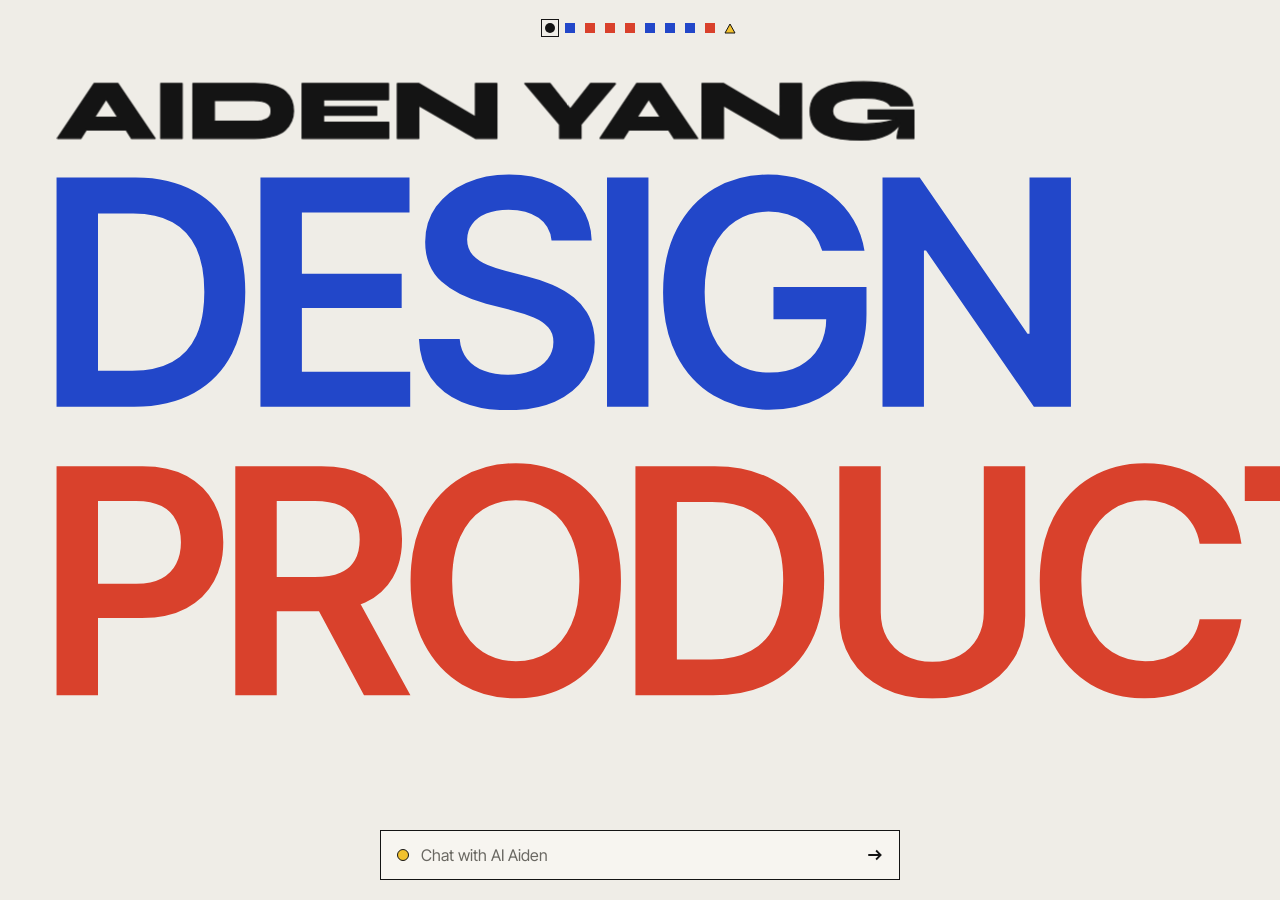
==== index.html @ abcc9cf7 "Case studies rebuilt from the real projects; homepage reordered - Homepage opens on the three words " ====
<!DOCTYPE html>
<html lang="en">
<head>
    <meta charset="UTF-8">
    <meta name="viewport" content="width=device-width, initial-scale=1.0">

    <!-- Primary SEO -->
    <title>Aiden Yang | Design Engineer in Sydney</title>
    <meta name="description" content="Xuejian Yang (杨雪健, Aiden) — Design Engineer in Sydney, Australia who designs, builds and ships AI products end-to-end. Master of Interaction Design, University of Sydney (completed July 2026). Five AI products built solo with Claude Code.">
    <meta name="keywords" content="Xuejian Yang, 杨雪健, Yang Xuejian, Xuejian Aiden Yang, Aiden Yang, 杨雪健 设计师, 杨雪健 悉尼, Xuejian Yang Sydney, Aiden Yang Sydney, Sydney design engineer, design engineer Sydney, Sydney product designer, Sydney UX designer, USYD Interaction Design, University of Sydney designer, AI product designer Sydney, vibecoding designer, Claude Code, Australia design engineer">
    <meta name="author" content="Xuejian Yang · 杨雪健 (Aiden)">
    <meta name="robots" content="index, follow, max-snippet:-1, max-image-preview:large">
    <link rel="canonical" href="https://aidenyang.me/">
    <link rel="alternate" hreflang="en" href="https://aidenyang.me/">
    <link rel="alternate" hreflang="zh-CN" href="https://aidenyang.me/">
    <link rel="alternate" hreflang="x-default" href="https://aidenyang.me/">
    <link rel="author" href="https://aidenyang.me/humans.txt">

    <!-- Open Graph (LinkedIn, Facebook, WeChat share preview) -->
    <meta property="og:type" content="profile">
    <meta property="og:url" content="https://aidenyang.me/">
    <meta property="og:title" content="Xuejian Yang 杨雪健 (Aiden) | Design Engineer in Sydney">
    <meta property="og:description" content="Xuejian Yang (杨雪健, Aiden) — Design Engineer in Sydney who builds and ships AI products. Master of Interaction Design, USYD. Building products with clarity and purpose.">
    <meta property="og:image" content="https://aidenyang.me/Assets/selfie.png">
    <meta property="og:image:alt" content="Portrait of Xuejian (Aiden) Yang 杨雪健, Sydney-based designer">
    <meta property="og:locale" content="en_AU">
    <meta property="og:locale:alternate" content="zh_CN">
    <meta property="og:site_name" content="Xuejian Yang · Aiden Yang Portfolio">
    <meta property="profile:first_name" content="Xuejian">
    <meta property="profile:last_name" content="Yang">
    <meta property="profile:username" content="aidenyang">

    <!-- Twitter Card -->
    <meta name="twitter:card" content="summary_large_image">
    <meta name="twitter:title" content="Xuejian Yang 杨雪健 (Aiden) | Sydney Design Engineer">
    <meta name="twitter:description" content="Xuejian Yang (杨雪健, Aiden) — Design Engineer in Sydney who builds and ships AI products. Master of Interaction Design at USYD.">
    <meta name="twitter:image" content="https://aidenyang.me/Assets/selfie.png">
    <meta name="twitter:image:alt" content="Portrait of Xuejian (Aiden) Yang 杨雪健">

    <!-- Structured Data: ProfilePage + Person (bilingual identity binding) -->
    <script type="application/ld+json">
    {
      "@context": "https://schema.org",
      "@type": "ProfilePage",
      "@id": "https://aidenyang.me/#profilepage",
      "url": "https://aidenyang.me/",
      "name": "Xuejian Yang 杨雪健 (Aiden) — Portfolio",
      "inLanguage": ["en", "zh-Hans"],
      "mainEntity": {
        "@context": "https://schema.org",
        "@type": "Person",
        "@id": "https://aidenyang.me/#person",
        "name": "Xuejian Yang",
        "givenName": "Xuejian",
        "familyName": "Yang",
        "additionalName": "Aiden",
        "alternateName": [
          "Xuejian Yang",
          "Yang Xuejian",
          "Aiden Yang",
          "Xuejian Aiden Yang",
          "杨雪健",
          "杨 雪健"
        ],
        "url": "https://aidenyang.me/",
        "mainEntityOfPage": "https://aidenyang.me/",
        "image": "https://aidenyang.me/Assets/selfie.png",
        "jobTitle": "Design Engineer",
        "description": "Xuejian Yang (杨雪健, Aiden) is a Design Engineer based in Sydney, Australia. He bridges product design and engineering — designing, building and shipping AI products end-to-end with a designer's taste and an engineer's discipline.",
        "nationality": {
          "@type": "Country",
          "name": "China"
        },
        "homeLocation": {
          "@type": "Place",
          "name": "Sydney, Australia"
        },
        "address": {
          "@type": "PostalAddress",
          "addressLocality": "Sydney",
          "addressRegion": "NSW",
          "addressCountry": "AU"
        },
        "alumniOf": [
          {
            "@type": "CollegeOrUniversity",
            "name": "University of Sydney",
            "sameAs": "https://www.sydney.edu.au/"
          },
          {
            "@type": "CollegeOrUniversity",
            "name": "Sichuan University Jincheng College"
          }
        ],
        "email": "mailto:AidenYang5995@gmail.com",
        "sameAs": [
          "https://www.linkedin.com/in/aiden-yang-ty",
          "https://github.com/Li1aid"
        ],
        "knowsLanguage": ["en", "zh-Hans"],
        "knowsAbout": [
          "UX Design",
          "UI Design",
          "AIGC",
          "Vibecoding",
          "Product Design",
          "Interaction Design",
          "Inclusive Design",
          "Claude Code",
          "Cloudflare Workers",
          "Flask",
          "SwiftUI"
        ]
      }
    }
    </script>
    <script type="application/ld+json">
    {
      "@context": "https://schema.org",
      "@type": "WebSite",
      "@id": "https://aidenyang.me/#website",
      "url": "https://aidenyang.me/",
      "name": "Xuejian Yang 杨雪健 (Aiden) Portfolio",
      "alternateName": ["Aiden Yang Portfolio", "Xuejian Yang Portfolio", "杨雪健 作品集"],
      "inLanguage": ["en", "zh-Hans"],
      "author": { "@id": "https://aidenyang.me/#person" },
      "publisher": { "@id": "https://aidenyang.me/#person" }
    }
    </script>
    <link rel="preconnect" href="https://fonts.googleapis.com">
    <link rel="preconnect" href="https://fonts.gstatic.com" crossorigin>
    <link rel="stylesheet" href="https://fonts.googleapis.com/css2?family=Inter+Tight:wght@400;500;600&display=swap">
    <link rel="stylesheet" href="chat.css">


<style>
html,body{margin:0;height:100%;overflow:hidden;background:#EFEDE7}
#tl-scroller{transition:bottom .45s cubic-bezier(.2,.8,.2,1)}
html.chat-open #tl-scroller{bottom:348px !important}
.cs-chat-wrap{position:absolute;left:0;right:0;bottom:0;z-index:6;padding:0 20px 20px;display:flex;justify-content:center;pointer-events:none}

body{margin:0;background:#EFEDE7}
a{color:#141414}a:hover{color:#141414}
@keyframes fade{from{opacity:0}to{opacity:1}}
@keyframes lift{from{transform:translateY(104%)}to{transform:translateY(0)}}
@keyframes grow{from{transform:scaleX(0)}to{transform:scaleX(1)}}
@keyframes write{from{clip-path:inset(-30% 100% -30% -5%)}to{clip-path:inset(-30% -5% -30% -5%)}}
@keyframes draw{to{stroke-dashoffset:0}}
.fade{animation:fade 1s ease .7s both}
.write{animation:write 1.1s cubic-bezier(.6,0,.3,1) .5s both}
.draw{animation:draw .7s cubic-bezier(.6,0,.2,1) 1.5s forwards}
@keyframes nm{0%{stroke-dashoffset:var(--l);fill-opacity:0}62%{stroke-dashoffset:0;fill-opacity:0}100%{stroke-dashoffset:0;fill-opacity:1}}
.nm{stroke-dasharray:var(--l);stroke-dashoffset:var(--l);fill-opacity:0;animation:nm 1.15s cubic-bezier(.5,0,.2,1) forwards}
@keyframes drift{from{transform:translateX(0)}to{transform:translateX(-60px)}}
.drift{animation:drift 14s ease-in-out infinite alternate}
.lift{display:block;animation:lift 1.1s cubic-bezier(.2,.8,.2,1) both}
.rule{transform-origin:left center;animation:grow 1.2s cubic-bezier(.6,0,.2,1) both}
.strip{scrollbar-width:none}
.strip::-webkit-scrollbar{display:none}
.lnk:hover{opacity:.6}
#ask::placeholder{color:#6A6862}
@media (prefers-reduced-motion:reduce){.fade,.lift,.rule,.write,.drift{animation:none}.draw{animation:none;stroke-dashoffset:0}.nm{animation:none;stroke-dashoffset:0;fill-opacity:1}}
</style>
</head>
<body>
<div id="tl-root" style="--c1: #2247C9; --c2: #D9412C; --c3: #F2C12E; position: relative; height: 100vh; min-height: 560px; overflow: hidden; background: #EFEDE7; color: #141414; font-family: 'Inter Tight', 'Helvetica Neue', Helvetica, Arial, sans-serif">

<a id="tl-name" href="#tl-root" aria-label="Aiden Yang, back to start" style="position: absolute; left: 0; top: 0; z-index: 7; display: block; width: 720px; height: 72px; transform-origin: left top; transform: translate(51px, 58px) scale(0.78); text-decoration: none">
<svg aria-hidden="true" width="720" height="72" viewBox="0 0 720 72" fill="#141414" stroke="#141414" stroke-width="1" stroke-linejoin="round" style="display: block; overflow: visible"><path class="nm" style="--l: 278; animation-delay: 0.30s" d="M0.7 59.4 31.6 13.3H51.6L82.8 59.4H63L58.5 52.4H25L20.5 59.4ZM51.5 41.6 41.7 26.5 32 41.6Z"></path><path class="nm" style="--l: 130; animation-delay: 0.40s" d="M87.5 13.3H105.5V59.4H87.5Z"></path><path class="nm" style="--l: 364; animation-delay: 0.50s" d="M166.3 13.3Q176 13.3 182.4 15.2Q188.7 17.1 192.3 20.3Q195.9 23.5 197.4 27.7Q198.9 31.8 198.9 36.4Q198.9 40.9 197.2 45Q195.5 49.2 191.8 52.4Q188 55.7 181.8 57.5Q175.5 59.4 166.3 59.4H114.5V13.3ZM132.5 45H165.6Q169.6 45 172.4 44.5Q175.2 43.9 176.9 42.8Q178.6 41.8 179.4 40.1Q180.1 38.5 180.1 36.4Q180.1 34.2 179.4 32.6Q178.6 31 176.9 29.9Q175.2 28.8 172.4 28.3Q169.6 27.7 165.6 27.7H132.5Z"></path><path class="nm" style="--l: 438; animation-delay: 0.60s" d="M224.1 40V45.7H278.8V59.4H206.1V13.3H278.6V27H224.1V32.8H268.7V40Z"></path><path class="nm" style="--l: 332; animation-delay: 0.70s" d="M351.5 41.3V13.3H369.5V59.4H351.5L304 31.9V59.4H286V13.3H304Z"></path><path class="nm" style="--l: 231; animation-delay: 0.80s" d="M469.2 13.3 440.1 47.7V59.4H422.1V47.7L392.9 13.3H414.1L431.1 34.8L448 13.3Z"></path><path class="nm" style="--l: 278; animation-delay: 0.90s" d="M455.9 59.4 486.8 13.3H506.8L538 59.4H518.2L513.6 52.4H480.2L475.7 59.4ZM506.7 41.6 496.9 26.5 487.1 41.6Z"></path><path class="nm" style="--l: 332; animation-delay: 1.00s" d="M607.1 41.3V13.3H625.1V59.4H607.1L559.6 31.9V59.4H541.6V13.3H559.6Z"></path><path class="nm" style="--l: 455; animation-delay: 1.10s" d="M675 60.8Q665.6 60.8 657.8 59.7Q650 58.6 644.3 55.9Q638.6 53.2 635.4 48.5Q632.3 43.8 632.3 36.7Q632.3 29.6 635.5 24.8Q638.6 20 644.6 17.2Q650.5 14.3 658.8 13.1Q667 11.9 677.2 11.9Q690.5 11.9 699.5 14.3Q708.6 16.8 713.3 21.3Q718.1 25.8 718.4 32H699.7Q698.8 30.4 696.5 28.9Q694.2 27.4 689.6 26.5Q685 25.6 677.2 25.6Q667.9 25.6 662.2 26.7Q656.4 27.8 653.8 30.2Q651.1 32.7 651.1 36.7Q651.1 40.2 653.8 42.6Q656.6 44.9 662.6 46Q668.7 47.2 678.6 47.2Q685.6 47.2 690.7 46.5Q695.9 45.9 700.1 44.6Q702.3 44 704.4 43.1H681V35.6H719.4V59.4H705.3Q705.3 57.2 705.9 54.5Q706.5 51.8 707.4 48.7Q707.6 48 707.8 47.3Q703.7 53 697 56.4Q688.2 60.8 675 60.8Z"></path></svg>
</a>

<header class="fade" style="position: absolute; left: 0; right: 0; top: 0; height: 56px; z-index: 6; box-sizing: border-box; padding: 0 20px; display: flex; justify-content: center; align-items: center">
<nav id="tl-mini" aria-label="Timeline" style="position: relative; display: flex; align-items: center; height: 44px">
<button type="button" data-i="0" aria-label="Start" style="width: 20px; height: 44px; padding: 0; border: 0; background: transparent; cursor: pointer; display: flex; align-items: center; justify-content: center"><span style="display: block; width: 10px; height: 10px; border-radius: 50%; background: #141414; pointer-events: none"></span></button>
<button type="button" data-i="1" aria-label="CoLab" style="width: 20px; height: 44px; padding: 0; border: 0; background: transparent; cursor: pointer; display: flex; align-items: center; justify-content: center"><span style="display: block; width: 10px; height: 10px; background: var(--c1); pointer-events: none"></span></button>
<button type="button" data-i="2" aria-label="Gyn Research Dashboard" style="width: 20px; height: 44px; padding: 0; border: 0; background: transparent; cursor: pointer; display: flex; align-items: center; justify-content: center"><span style="display: block; width: 10px; height: 10px; background: var(--c2); pointer-events: none"></span></button>
<button type="button" data-i="3" aria-label="Chunks" style="width: 20px; height: 44px; padding: 0; border: 0; background: transparent; cursor: pointer; display: flex; align-items: center; justify-content: center"><span style="display: block; width: 10px; height: 10px; background: var(--c2); pointer-events: none"></span></button>
<button type="button" data-i="4" aria-label="This Portfolio" style="width: 20px; height: 44px; padding: 0; border: 0; background: transparent; cursor: pointer; display: flex; align-items: center; justify-content: center"><span style="display: block; width: 10px; height: 10px; background: var(--c2); pointer-events: none"></span></button>
<button type="button" data-i="5" aria-label="ANNO" style="width: 20px; height: 44px; padding: 0; border: 0; background: transparent; cursor: pointer; display: flex; align-items: center; justify-content: center"><span style="display: block; width: 10px; height: 10px; background: var(--c1); pointer-events: none"></span></button>
<button type="button" data-i="6" aria-label="VividXperience" style="width: 20px; height: 44px; padding: 0; border: 0; background: transparent; cursor: pointer; display: flex; align-items: center; justify-content: center"><span style="display: block; width: 10px; height: 10px; background: var(--c1); pointer-events: none"></span></button>
<button type="button" data-i="7" aria-label="Whisperfield" style="width: 20px; height: 44px; padding: 0; border: 0; background: transparent; cursor: pointer; display: flex; align-items: center; justify-content: center"><span style="display: block; width: 10px; height: 10px; background: var(--c1); pointer-events: none"></span></button>
<button type="button" data-i="8" aria-label="Investment Assistant" style="width: 20px; height: 44px; padding: 0; border: 0; background: transparent; cursor: pointer; display: flex; align-items: center; justify-content: center"><span style="display: block; width: 10px; height: 10px; background: var(--c2); pointer-events: none"></span></button>
<button type="button" data-i="9" aria-label="Contact" style="width: 20px; height: 44px; padding: 0; border: 0; background: transparent; cursor: pointer; display: flex; align-items: center; justify-content: center"><svg aria-hidden="true" width="12" height="11" viewBox="0 0 12 11" style="display: block; pointer-events: none"><path d="M6 1L11 10H1Z" fill="var(--c3)" stroke="#141414" stroke-width="1" stroke-linejoin="miter"></path></svg></button>
<span id="tl-track" aria-hidden="true" style="position: absolute; left: 1px; top: 13px; width: 18px; height: 18px; box-sizing: border-box; border: 1.5px solid #141414; pointer-events: none; transform: translateX(0px)"></span>
</nav>
</header>

<main id="tl-scroller" class="strip" aria-label="Works by Aiden Yang, 2024 to now. Scroll sideways." style="position: absolute; left: 0; right: 0; top: 56px; bottom: 88px; overflow-x: auto; overflow-y: hidden; transition: bottom .45s cubic-bezier(.2,.8,.2,1)">
<div style="display: flex; width: max-content; height: 100%">

<div id="tl-stage" style="--z: 1.09; --iz: 0.917; --po: 0; --in: 0; --sh: 0px; --cy: calc(50vh - 72px); position: sticky; left: 0; flex: 0 0 auto; width: 100vw; height: 100%; overflow: hidden">

<div id="tl-world" style="position: absolute; left: 0; top: 0; width: 0; height: 0; transform-origin: 0 0; transform: translate(50vw, calc(50vh - 72px)) scale(1.09) translate(-644px, -242px)">
<span aria-hidden="true" style="translate: var(--sh, 0px) 0; position: absolute; left: 1260px; top: -48px; width: 2565px; height: 8px; background: repeating-linear-gradient(90deg, #141414 0px, #141414 1px, transparent 1px, transparent 26.1px)"></span>
<span data-pin="1" data-lane="1" data-side="pre" data-a="0" data-b="1260" aria-hidden="true" style="position: absolute; left: 0; top: 0; height: 220px; overflow: hidden; pointer-events: none; transform: translateX(20px)"><span class="lift" style="animation-delay: .1s; margin-top: 2px; height: 220px; line-height: 220px; padding-right: 0.05em; font-size: 288px; font-weight: 600; letter-spacing: -0.04em; color: var(--c1); white-space: nowrap">DESIGN</span></span>
<span data-pin="1" data-lane="2" data-side="pre" data-a="0" data-b="2552" aria-hidden="true" style="position: absolute; left: 0; top: 264px; height: 220px; overflow: hidden; pointer-events: none; transform: translateX(20px)"><span class="lift" style="animation-delay: .25s; margin-top: 2px; height: 220px; line-height: 220px; padding-right: 0.05em; font-size: 288px; font-weight: 600; letter-spacing: -0.04em; color: var(--c2); white-space: nowrap">PRODUCTS</span></span>

<span aria-hidden="true" style="position: absolute; left: 2620px; top: 0; width: 1304px; height: 220px; overflow: hidden; pointer-events: none; -webkit-mask-image: linear-gradient(90deg, transparent 0px, #000 80px, #000 1150px, transparent 1290px); mask-image: linear-gradient(90deg, transparent 0px, #000 80px, #000 1150px, transparent 1290px)">
<span id="tl-far" style="position: absolute; left: -1320px; top: 0; width: 3944px; height: 220px; display: block; transform: translateX(0px)"><svg class="drift" viewBox="0 0 3944 220" shape-rendering="crispEdges" style="display: block; width: 3944px; height: 220px"><path d="M80 60h20v10h-20zM60 70h60v10h-60zM510 60h40v10h-40zM490 70h80v10h-80zM480 80h100v10h-100zM790 60h40v10h-40zM770 70h80v10h-80zM760 80h100v10h-100zM1200 40h20v10h-20zM1180 50h60v10h-60zM1490 80h40v10h-40zM1470 90h80v10h-80zM1460 100h100v10h-100zM1830 60h40v10h-40zM1810 70h80v10h-80zM1800 80h100v10h-100zM2100 60h20v10h-20zM2080 70h60v10h-60zM2530 80h40v10h-40zM2510 90h80v10h-80zM2500 100h100v10h-100zM2870 60h40v10h-40zM2850 70h80v10h-80zM2840 80h100v10h-100zM3200 40h20v10h-20zM3180 50h60v10h-60zM3480 60h20v10h-20zM3460 70h60v10h-60zM3770 20h40v10h-40zM3750 30h80v10h-80zM3740 40h100v10h-100z" fill="#D8D4CA"></path></svg></span>
<span id="tl-mid" style="position: absolute; left: -750px; top: 0; width: 2804px; height: 220px; display: block; transform: translateX(0px)"><svg viewBox="0 0 2804 220" shape-rendering="crispEdges" style="display: block; width: 2804px; height: 220px"><path d="M50 140h20v10h-20zM50 150h20v10h-20zM40 160h40v10h-40zM40 170h40v10h-40zM30 180h60v10h-60zM30 190h60v10h-60zM50 200h20v20h-20zM280 140h20v10h-20zM270 150h40v10h-40zM260 160h60v10h-60zM260 170h60v10h-60zM270 180h40v10h-40zM280 190h20v30h-20zM550 140h20v10h-20zM540 150h40v10h-40zM530 160h60v10h-60zM530 170h60v10h-60zM540 180h40v10h-40zM550 190h20v30h-20zM740 140h20v10h-20zM730 150h40v10h-40zM720 160h60v10h-60zM720 170h60v10h-60zM730 180h40v10h-40zM740 190h20v30h-20zM890 140h20v10h-20zM880 150h40v10h-40zM870 160h60v10h-60zM870 170h60v10h-60zM880 180h40v10h-40zM890 190h20v30h-20zM1160 140h20v10h-20zM1160 150h20v10h-20zM1150 160h40v10h-40zM1150 170h40v10h-40zM1140 180h60v10h-60zM1140 190h60v10h-60zM1160 200h20v20h-20zM1390 140h20v10h-20zM1380 150h40v10h-40zM1370 160h60v10h-60zM1370 170h60v10h-60zM1380 180h40v10h-40zM1390 190h20v30h-20zM1580 140h20v10h-20zM1580 150h20v10h-20zM1570 160h40v10h-40zM1570 170h40v10h-40zM1560 180h60v10h-60zM1560 190h60v10h-60zM1580 200h20v20h-20zM1800 170h20v10h-20zM1790 180h40v10h-40zM1790 190h40v10h-40zM1800 200h20v20h-20zM2000 140h20v10h-20zM1990 150h40v10h-40zM1980 160h60v10h-60zM1980 170h60v10h-60zM1990 180h40v10h-40zM2000 190h20v30h-20zM2230 140h20v10h-20zM2230 150h20v10h-20zM2220 160h40v10h-40zM2220 170h40v10h-40zM2210 180h60v10h-60zM2210 190h60v10h-60zM2230 200h20v20h-20zM2370 170h20v10h-20zM2360 180h40v10h-40zM2360 190h40v10h-40zM2370 200h20v20h-20zM2610 140h20v10h-20zM2610 150h20v10h-20zM2600 160h40v10h-40zM2600 170h40v10h-40zM2590 180h60v10h-60zM2590 190h60v10h-60zM2610 200h20v20h-20z" fill="#BDB9AE"></path></svg></span>
<span style="position: absolute; left: 0; top: 214px; width: 1304px; height: 3px; background: repeating-linear-gradient(90deg, #141414 0px, #141414 8px, transparent 8px, transparent 71px), repeating-linear-gradient(90deg, transparent 0px, transparent 30px, #141414 30px, #141414 34px, transparent 34px, transparent 113px)"></span>
</span>
<span data-sk="1" data-cx="86" aria-hidden="true" style="position: absolute; left: 2894px; top: 82px; width: 141px; height: 141px; pointer-events: none; clip-path: inset(-300px -400px 0px -400px)">
<span data-sf="body" style="position: absolute; left: 0; top: 0; width: 141px; height: 141px; display: block; transform-origin: 100px 138px"><svg viewBox="0 0 47 47" shape-rendering="crispEdges" style="position: absolute; left: 0; top: 0; width: 141px; height: 141px; overflow: visible"><g data-sf="s0"><path d="M37 22h1v1h-1zM36 23h2v1h-2zM36 24h1v1h-1zM35 25h2v1h-2zM35 26h2v1h-2zM35 27h1v1h-1zM34 28h2v1h-2zM34 29h2v1h-2zM34 30h1v1h-1zM34 31h1v1h-1z" fill="#F3F1EB"></path><path d="M22 27h1v1h-1zM21 28h3v1h-3zM20 29h5v1h-5zM20 30h1v1h-1zM23 30h2v1h-2zM20 31h1v1h-1zM23 31h2v1h-2zM20 32h5v1h-5z" fill="var(--c1)"></path><path d="M22 30h1v1h-1z" fill="#FAF8F2"></path><path d="M26 15h2v1h-2zM21 30h1v1h-1zM22 31h1v1h-1z" fill="#D2CFC5"></path><path d="M25 14h5v1h-5zM24 15h2v1h-2zM28 15h2v1h-2zM22 16h9v1h-9zM21 26h3v1h-3zM20 27h2v1h-2zM23 27h2v1h-2zM20 28h1v1h-1zM24 28h1v1h-1zM19 29h1v1h-1zM25 29h1v1h-1zM19 30h1v1h-1zM25 30h1v1h-1zM19 31h1v1h-1zM21 31h1v1h-1zM25 31h1v1h-1zM33 31h1v1h-1zM19 32h1v1h-1zM25 32h1v1h-1zM33 32h4v1h-4zM19 33h1v1h-1zM25 33h1v1h-1zM36 33h2v1h-2zM20 34h1v1h-1zM24 34h1v1h-1zM20 35h2v1h-2zM23 35h2v1h-2zM21 36h3v1h-3z" fill="#8C8A84"></path><path d="M33 33h2v1h-2zM33 34h2v1h-2zM34 35h1v1h-1z" fill="#6E695F"></path><path d="M24 18h7v1h-7zM24 19h1v1h-1zM27 19h4v1h-4zM24 20h1v1h-1zM27 20h3v1h-3zM25 21h2v1h-2zM28 21h2v1h-2zM25 22h1v1h-1zM27 22h1v1h-1zM29 22h1v1h-1zM26 23h3v1h-3zM29 25h3v1h-3zM25 26h4v1h-4zM30 26h2v1h-2zM26 27h2v1h-2zM30 27h2v1h-2zM28 28h4v1h-4zM30 29h2v1h-2zM27 30h5v1h-5zM30 31h1v1h-1zM28 32h3v1h-3zM29 33h2v1h-2zM29 34h2v1h-2zM27 35h5v1h-5zM27 36h2v1h-2zM31 36h1v1h-1zM27 38h2v1h-2zM27 39h2v1h-2zM27 40h2v1h-2zM27 41h2v1h-2zM27 42h2v1h-2zM27 43h2v1h-2zM27 44h2v1h-2zM25 45h4v1h-4z" fill="#F8F6F0"></path><path d="M38 22h1v1h-1zM38 23h1v1h-1zM37 24h2v1h-2zM37 25h1v1h-1zM37 26h1v1h-1zM36 27h2v1h-2zM36 28h1v1h-1zM36 29h1v1h-1zM35 30h2v1h-2zM35 31h1v1h-1z" fill="#BDBAB1"></path><path d="M20 33h5v1h-5zM21 34h3v1h-3zM22 35h1v1h-1z" fill="var(--c1)"></path><path d="M20 33h5v1h-5zM21 34h3v1h-3zM22 35h1v1h-1z" fill="#000000" fill-opacity="0.3"></path><path d="M30 15h1v1h-1zM31 16h2v1h-2z" fill="#5E5C57"></path><path d="M31 18h1v1h-1zM31 19h1v1h-1zM30 20h2v1h-2zM30 21h1v1h-1zM30 22h1v1h-1zM29 23h1v1h-1zM32 26h1v1h-1zM32 27h1v1h-1zM34 27h1v1h-1zM32 28h1v1h-1zM32 29h1v1h-1zM32 30h1v1h-1zM31 31h1v1h-1zM31 32h1v1h-1zM35 33h1v1h-1zM32 35h1v1h-1zM32 36h1v1h-1zM30 37h1v1h-1zM30 38h2v1h-2zM31 39h2v1h-2zM31 40h2v1h-2zM31 41h2v1h-2zM31 42h2v1h-2zM32 43h2v1h-2zM32 44h2v1h-2zM30 45h4v1h-4z" fill="#CFCBC0"></path><path d="M25 13h5v1h-5zM24 14h1v1h-1zM30 14h1v1h-1zM22 15h2v1h-2zM31 15h2v1h-2zM21 16h1v1h-1zM33 16h1v1h-1zM22 17h11v1h-11zM23 18h1v1h-1zM32 18h1v1h-1zM23 19h1v1h-1zM25 19h2v1h-2zM32 19h1v1h-1zM23 20h1v1h-1zM25 20h2v1h-2zM32 20h1v1h-1zM24 21h1v1h-1zM27 21h1v1h-1zM31 21h1v1h-1zM37 21h2v1h-2zM24 22h1v1h-1zM26 22h1v1h-1zM28 22h1v1h-1zM31 22h1v1h-1zM36 22h1v1h-1zM39 22h1v1h-1zM25 23h1v1h-1zM30 23h1v1h-1zM35 23h1v1h-1zM39 23h1v1h-1zM26 24h6v1h-6zM35 24h1v1h-1zM39 24h1v1h-1zM21 25h8v1h-8zM32 25h3v1h-3zM38 25h1v1h-1zM20 26h1v1h-1zM24 26h1v1h-1zM29 26h1v1h-1zM33 26h2v1h-2zM38 26h1v1h-1zM19 27h1v1h-1zM25 27h1v1h-1zM28 27h2v1h-2zM33 27h1v1h-1zM38 27h1v1h-1zM19 28h1v1h-1zM25 28h3v1h-3zM33 28h1v1h-1zM37 28h1v1h-1zM18 29h1v1h-1zM26 29h4v1h-4zM33 29h1v1h-1zM37 29h1v1h-1zM18 30h1v1h-1zM26 30h1v1h-1zM33 30h1v1h-1zM37 30h1v1h-1zM18 31h1v1h-1zM26 31h4v1h-4zM32 31h1v1h-1zM36 31h1v1h-1zM18 32h1v1h-1zM26 32h2v1h-2zM32 32h1v1h-1zM37 32h1v1h-1zM18 33h1v1h-1zM26 33h1v1h-1zM28 33h1v1h-1zM31 33h2v1h-2zM38 33h1v1h-1zM19 34h1v1h-1zM25 34h1v1h-1zM27 34h2v1h-2zM31 34h2v1h-2zM35 34h3v1h-3zM19 35h1v1h-1zM25 35h2v1h-2zM33 35h1v1h-1zM35 35h1v1h-1zM20 36h1v1h-1zM24 36h1v1h-1zM26 36h1v1h-1zM29 36h2v1h-2zM33 36h2v1h-2zM21 37h3v1h-3zM26 37h4v1h-4zM31 37h2v1h-2zM26 38h1v1h-1zM29 38h1v1h-1zM32 38h1v1h-1zM26 39h1v1h-1zM29 39h2v1h-2zM33 39h1v1h-1zM26 40h1v1h-1zM29 40h2v1h-2zM33 40h1v1h-1zM26 41h1v1h-1zM29 41h2v1h-2zM33 41h1v1h-1zM26 42h1v1h-1zM29 42h2v1h-2zM33 42h1v1h-1zM26 43h1v1h-1zM29 43h1v1h-1zM31 43h1v1h-1zM34 43h1v1h-1zM25 44h2v1h-2zM29 44h3v1h-3zM34 44h1v1h-1zM24 45h1v1h-1zM29 45h1v1h-1zM34 45h1v1h-1zM25 46h4v1h-4zM30 46h4v1h-4z" fill="#141414"></path></g><g data-sf="s1" style="display: none"><path d="M30 10h2v1h-2zM30 11h2v1h-2zM31 12h1v1h-1zM31 13h1v1h-1zM31 14h2v1h-2zM33 18h1v1h-1z" fill="#F3F1EB"></path><path d="M19 24h3v1h-3zM18 25h5v1h-5zM18 26h5v1h-5zM18 27h1v1h-1zM21 27h2v1h-2zM18 28h1v1h-1zM21 28h2v1h-2z" fill="var(--c1)"></path><path d="M20 27h1v1h-1z" fill="#FAF8F2"></path><path d="M26 15h2v1h-2zM19 27h1v1h-1zM20 28h1v1h-1z" fill="#D2CFC5"></path><path d="M25 14h5v1h-5zM24 15h2v1h-2zM28 15h2v1h-2zM22 16h9v1h-9zM35 18h2v1h-2zM33 19h3v1h-3zM19 23h3v1h-3zM18 24h1v1h-1zM22 24h1v1h-1zM17 25h1v1h-1zM23 25h1v1h-1zM17 26h1v1h-1zM23 26h1v1h-1zM17 27h1v1h-1zM23 27h1v1h-1zM17 28h1v1h-1zM19 28h1v1h-1zM23 28h1v1h-1zM17 29h1v1h-1zM23 29h1v1h-1zM17 30h1v1h-1zM23 30h1v1h-1zM18 31h1v1h-1zM22 31h1v1h-1zM19 32h3v1h-3z" fill="#8C8A84"></path><path d="M33 20h2v1h-2zM33 21h2v1h-2zM34 22h2v1h-2z" fill="#6E695F"></path><path d="M24 18h7v1h-7zM24 19h1v1h-1zM27 19h4v1h-4zM24 20h1v1h-1zM27 20h3v1h-3zM25 21h2v1h-2zM28 21h2v1h-2zM25 22h1v1h-1zM27 22h1v1h-1zM29 22h1v1h-1zM23 23h2v1h-2zM24 24h3v1h-3zM28 24h1v1h-1zM25 25h3v1h-3zM30 25h2v1h-2zM26 26h3v1h-3zM30 26h2v1h-2zM25 27h1v1h-1zM30 27h2v1h-2zM25 28h7v1h-7zM25 29h1v1h-1zM30 29h2v1h-2zM26 30h6v1h-6zM30 31h1v1h-1zM28 32h3v1h-3zM29 33h2v1h-2zM29 34h2v1h-2zM27 35h5v1h-5zM27 36h2v1h-2zM31 36h1v1h-1zM26 38h3v1h-3zM26 39h2v1h-2zM26 40h2v1h-2zM26 41h2v1h-2zM26 42h2v1h-2zM26 43h2v1h-2zM26 44h2v1h-2zM24 45h4v1h-4z" fill="#F8F6F0"></path><path d="M31 8h1v1h-1zM31 9h1v1h-1zM32 10h1v1h-1zM32 11h1v1h-1zM32 12h2v1h-2zM32 13h2v1h-2zM33 14h1v1h-1zM33 15h1v1h-1zM34 16h1v1h-1zM33 17h2v1h-2zM34 18h1v1h-1z" fill="#BDBAB1"></path><path d="M18 29h5v1h-5zM18 30h5v1h-5zM19 31h3v1h-3z" fill="var(--c1)"></path><path d="M18 29h5v1h-5zM18 30h5v1h-5zM19 31h3v1h-3z" fill="#000000" fill-opacity="0.3"></path><path d="M30 15h1v1h-1zM31 16h2v1h-2z" fill="#5E5C57"></path><path d="M31 18h1v1h-1zM31 19h1v1h-1zM30 20h2v1h-2zM30 21h1v1h-1zM32 21h1v1h-1zM30 22h1v1h-1zM29 24h1v1h-1zM32 26h1v1h-1zM32 27h1v1h-1zM32 28h1v1h-1zM32 29h1v1h-1zM32 30h1v1h-1zM31 31h1v1h-1zM31 32h1v1h-1zM32 35h1v1h-1zM32 36h1v1h-1zM30 37h1v1h-1zM31 38h2v1h-2zM31 39h2v1h-2zM32 40h2v1h-2zM32 41h2v1h-2zM33 42h2v1h-2zM33 43h3v1h-3zM34 44h2v1h-2zM32 45h4v1h-4z" fill="#CFCBC0"></path><path d="M31 7h1v1h-1zM30 8h1v1h-1zM32 8h1v1h-1zM30 9h1v1h-1zM32 9h1v1h-1zM29 10h1v1h-1zM33 10h1v1h-1zM29 11h1v1h-1zM33 11h1v1h-1zM30 12h1v1h-1zM34 12h1v1h-1zM25 13h6v1h-6zM34 13h1v1h-1zM24 14h1v1h-1zM30 14h1v1h-1zM34 14h1v1h-1zM22 15h2v1h-2zM31 15h2v1h-2zM34 15h1v1h-1zM21 16h1v1h-1zM33 16h1v1h-1zM35 16h1v1h-1zM22 17h11v1h-11zM35 17h2v1h-2zM23 18h1v1h-1zM32 18h1v1h-1zM37 18h1v1h-1zM23 19h1v1h-1zM25 19h2v1h-2zM32 19h1v1h-1zM36 19h1v1h-1zM23 20h1v1h-1zM25 20h2v1h-2zM32 20h1v1h-1zM35 20h1v1h-1zM24 21h1v1h-1zM27 21h1v1h-1zM31 21h1v1h-1zM35 21h1v1h-1zM19 22h3v1h-3zM23 22h2v1h-2zM26 22h1v1h-1zM28 22h1v1h-1zM31 22h3v1h-3zM36 22h1v1h-1zM18 23h1v1h-1zM22 23h1v1h-1zM25 23h7v1h-7zM34 23h2v1h-2zM17 24h1v1h-1zM23 24h1v1h-1zM27 24h1v1h-1zM30 24h2v1h-2zM16 25h1v1h-1zM24 25h1v1h-1zM28 25h2v1h-2zM32 25h1v1h-1zM16 26h1v1h-1zM24 26h2v1h-2zM29 26h1v1h-1zM33 26h1v1h-1zM16 27h1v1h-1zM24 27h1v1h-1zM26 27h4v1h-4zM33 27h1v1h-1zM16 28h1v1h-1zM24 28h1v1h-1zM33 28h1v1h-1zM16 29h1v1h-1zM24 29h1v1h-1zM26 29h4v1h-4zM33 29h1v1h-1zM16 30h1v1h-1zM24 30h2v1h-2zM33 30h1v1h-1zM17 31h1v1h-1zM23 31h1v1h-1zM26 31h4v1h-4zM32 31h1v1h-1zM18 32h1v1h-1zM22 32h1v1h-1zM27 32h1v1h-1zM32 32h1v1h-1zM19 33h3v1h-3zM28 33h1v1h-1zM31 33h1v1h-1zM27 34h2v1h-2zM31 34h2v1h-2zM26 35h1v1h-1zM33 35h1v1h-1zM26 36h1v1h-1zM29 36h2v1h-2zM33 36h1v1h-1zM26 37h4v1h-4zM31 37h2v1h-2zM25 38h1v1h-1zM29 38h2v1h-2zM33 38h1v1h-1zM25 39h1v1h-1zM28 39h1v1h-1zM30 39h1v1h-1zM33 39h1v1h-1zM25 40h1v1h-1zM28 40h1v1h-1zM31 40h1v1h-1zM34 40h1v1h-1zM25 41h1v1h-1zM28 41h1v1h-1zM31 41h1v1h-1zM34 41h1v1h-1zM25 42h1v1h-1zM28 42h1v1h-1zM32 42h1v1h-1zM35 42h1v1h-1zM25 43h1v1h-1zM28 43h1v1h-1zM32 43h1v1h-1zM36 43h1v1h-1zM24 44h2v1h-2zM28 44h1v1h-1zM32 44h2v1h-2zM36 44h1v1h-1zM23 45h1v1h-1zM28 45h1v1h-1zM31 45h1v1h-1zM36 45h1v1h-1zM24 46h4v1h-4zM32 46h4v1h-4z" fill="#141414"></path></g></svg></span>
<svg data-sf="p" viewBox="0 0 47 47" shape-rendering="crispEdges" style="position: absolute; left: 0; top: 0; width: 141px; height: 141px; overflow: visible; display: none"><path d="M39 41h5v1h-5zM38 42h2v1h-2zM42 42h3v1h-3zM38 43h2v1h-2zM42 43h3v1h-3z" fill="var(--c1)"></path><path d="M41 42h1v1h-1z" fill="#FAF8F2"></path><path d="M40 42h1v1h-1zM41 43h1v1h-1z" fill="#D2CFC5"></path><path d="M39 40h5v1h-5zM38 41h1v1h-1zM44 41h1v1h-1zM37 42h1v1h-1zM45 42h1v1h-1zM18 43h3v1h-3zM37 43h1v1h-1zM40 43h1v1h-1zM45 43h1v1h-1zM16 44h6v1h-6zM38 44h1v1h-1zM44 44h1v1h-1zM39 45h5v1h-5z" fill="#8C8A84"></path><path d="M26 40h6v1h-6zM25 41h2v1h-2zM29 41h1v1h-1zM32 41h1v1h-1zM35 41h1v1h-1zM22 42h1v1h-1zM25 42h2v1h-2zM29 42h1v1h-1zM32 42h1v1h-1zM34 42h2v1h-2zM22 43h2v1h-2zM25 43h4v1h-4zM30 43h3v1h-3zM35 43h1v1h-1zM23 44h3v1h-3zM27 44h1v1h-1zM29 44h1v1h-1zM31 44h1v1h-1zM33 44h3v1h-3zM24 45h10v1h-10zM35 45h2v1h-2z" fill="#F8F6F0"></path><path d="M39 44h5v1h-5z" fill="var(--c1)"></path><path d="M39 44h5v1h-5z" fill="#000000" fill-opacity="0.3"></path><path d="M26 39h6v1h-6zM39 39h5v1h-5zM25 40h1v1h-1zM32 40h1v1h-1zM35 40h1v1h-1zM38 40h1v1h-1zM44 40h1v1h-1zM22 41h1v1h-1zM24 41h1v1h-1zM27 41h2v1h-2zM30 41h2v1h-2zM33 41h2v1h-2zM36 41h2v1h-2zM45 41h1v1h-1zM18 42h4v1h-4zM23 42h2v1h-2zM27 42h2v1h-2zM30 42h2v1h-2zM33 42h1v1h-1zM36 42h1v1h-1zM46 42h1v1h-1zM16 43h2v1h-2zM21 43h1v1h-1zM24 43h1v1h-1zM29 43h1v1h-1zM33 43h2v1h-2zM36 43h1v1h-1zM46 43h1v1h-1zM15 44h1v1h-1zM22 44h1v1h-1zM26 44h1v1h-1zM28 44h1v1h-1zM30 44h1v1h-1zM32 44h1v1h-1zM36 44h2v1h-2zM45 44h1v1h-1zM16 45h8v1h-8zM34 45h1v1h-1zM37 45h2v1h-2zM44 45h1v1h-1zM20 46h2v1h-2zM24 46h10v1h-10zM35 46h2v1h-2zM38 46h6v1h-6z" fill="#141414"></path></svg>
</span>
<span data-sk="1" data-cx="86" aria-hidden="true" style="position: absolute; left: 3204px; top: 82px; width: 141px; height: 141px; pointer-events: none; clip-path: inset(-300px -400px 0px -400px)">
<span data-sf="body" style="position: absolute; left: 0; top: 0; width: 141px; height: 141px; display: block; transform-origin: 100px 138px"><svg viewBox="0 0 47 47" shape-rendering="crispEdges" style="position: absolute; left: 0; top: 0; width: 141px; height: 141px; overflow: visible"><g data-sf="s0"><path d="M19 6h1v1h-1zM19 7h1v1h-1zM19 8h1v1h-1zM18 9h2v1h-2zM18 10h2v1h-2zM18 11h2v1h-2z" fill="#F3F1EB"></path><path d="M21 13h1v1h-1zM21 14h2v1h-2zM21 15h3v1h-3zM21 16h3v1h-3zM21 17h3v1h-3zM21 18h1v1h-1z" fill="var(--c1)"></path><path d="M28 13h1v1h-1zM28 14h1v1h-1zM27 15h2v1h-2z" fill="#D2CFC5"></path><path d="M28 12h1v1h-1zM27 13h1v1h-1zM29 13h1v1h-1zM26 14h2v1h-2zM29 14h1v1h-1zM26 15h1v1h-1zM29 15h2v1h-2zM26 16h5v1h-5zM24 18h1v1h-1z" fill="#8C8A84"></path><path d="M19 12h2v1h-2zM19 13h2v1h-2zM20 14h1v1h-1zM20 15h1v1h-1zM20 16h1v1h-1zM20 17h1v1h-1zM20 18h1v1h-1zM20 19h1v1h-1zM20 20h1v1h-1zM20 21h2v1h-2zM20 22h2v1h-2zM20 23h2v1h-2zM20 24h2v1h-2zM20 25h2v1h-2zM20 26h1v1h-1zM20 27h1v1h-1zM21 33h1v1h-1zM21 34h1v1h-1zM21 35h1v1h-1zM21 36h2v1h-2zM21 37h2v1h-2zM21 38h2v1h-2zM21 39h2v1h-2zM21 40h2v1h-2zM21 41h2v1h-2zM21 42h2v1h-2zM22 43h1v1h-1z" fill="#6E695F"></path><path d="M26 18h5v1h-5zM27 19h4v1h-4zM24 20h1v1h-1zM27 20h3v1h-3zM25 21h2v1h-2zM28 21h2v1h-2zM25 22h1v1h-1zM27 22h1v1h-1zM29 22h1v1h-1zM26 23h3v1h-3zM29 25h3v1h-3zM22 26h7v1h-7zM30 26h2v1h-2zM22 27h6v1h-6zM30 27h2v1h-2zM22 28h2v1h-2zM28 28h4v1h-4zM21 29h2v1h-2zM25 29h1v1h-1zM30 29h2v1h-2zM21 30h2v1h-2zM26 30h6v1h-6zM21 31h2v1h-2zM30 31h1v1h-1zM28 32h3v1h-3zM29 33h2v1h-2zM29 34h2v1h-2zM27 35h5v1h-5zM27 36h2v1h-2zM31 36h1v1h-1zM27 38h2v1h-2zM27 39h2v1h-2zM27 40h2v1h-2zM27 41h2v1h-2zM27 42h2v1h-2zM27 43h2v1h-2zM27 44h2v1h-2zM25 45h4v1h-4z" fill="#F8F6F0"></path><path d="M20 7h1v1h-1zM20 8h1v1h-1zM20 9h1v1h-1zM20 10h2v1h-2zM20 11h2v1h-2z" fill="#BDBAB1"></path><path d="M23 14h1v1h-1zM24 15h1v1h-1zM24 16h1v1h-1z" fill="var(--c1)"></path><path d="M23 14h1v1h-1zM24 15h1v1h-1zM24 16h1v1h-1z" fill="#000000" fill-opacity="0.3"></path><path d="M30 14h1v1h-1zM31 15h1v1h-1zM31 16h2v1h-2z" fill="#5E5C57"></path><path d="M31 18h1v1h-1zM31 19h1v1h-1zM30 20h2v1h-2zM30 21h1v1h-1zM30 22h1v1h-1zM29 23h1v1h-1zM32 26h1v1h-1zM32 27h1v1h-1zM32 28h1v1h-1zM32 29h1v1h-1zM32 30h1v1h-1zM31 31h1v1h-1zM31 32h1v1h-1zM32 35h1v1h-1zM32 36h1v1h-1zM30 37h1v1h-1zM30 38h2v1h-2zM31 39h2v1h-2zM31 40h2v1h-2zM31 41h2v1h-2zM31 42h2v1h-2zM32 43h2v1h-2zM32 44h2v1h-2zM30 45h4v1h-4z" fill="#CFCBC0"></path><path d="M19 5h1v1h-1zM18 6h1v1h-1zM20 6h1v1h-1zM18 7h1v1h-1zM21 7h1v1h-1zM18 8h1v1h-1zM21 8h1v1h-1zM17 9h1v1h-1zM21 9h1v1h-1zM17 10h1v1h-1zM22 10h1v1h-1zM17 11h1v1h-1zM22 11h1v1h-1zM28 11h1v1h-1zM18 12h1v1h-1zM21 12h1v1h-1zM27 12h1v1h-1zM29 12h1v1h-1zM18 13h1v1h-1zM22 13h2v1h-2zM26 13h1v1h-1zM30 13h1v1h-1zM19 14h1v1h-1zM24 14h2v1h-2zM31 14h1v1h-1zM19 15h1v1h-1zM25 15h1v1h-1zM32 15h1v1h-1zM19 16h1v1h-1zM25 16h1v1h-1zM33 16h1v1h-1zM19 17h1v1h-1zM24 17h9v1h-9zM19 18h1v1h-1zM22 18h2v1h-2zM25 18h1v1h-1zM32 18h1v1h-1zM19 19h1v1h-1zM21 19h1v1h-1zM23 19h4v1h-4zM32 19h1v1h-1zM19 20h1v1h-1zM21 20h1v1h-1zM23 20h1v1h-1zM25 20h2v1h-2zM32 20h1v1h-1zM19 21h1v1h-1zM22 21h1v1h-1zM24 21h1v1h-1zM27 21h1v1h-1zM31 21h1v1h-1zM19 22h1v1h-1zM22 22h1v1h-1zM24 22h1v1h-1zM26 22h1v1h-1zM28 22h1v1h-1zM31 22h1v1h-1zM19 23h1v1h-1zM22 23h1v1h-1zM25 23h1v1h-1zM30 23h1v1h-1zM19 24h1v1h-1zM22 24h1v1h-1zM26 24h6v1h-6zM19 25h1v1h-1zM22 25h7v1h-7zM32 25h1v1h-1zM19 26h1v1h-1zM21 26h1v1h-1zM29 26h1v1h-1zM33 26h1v1h-1zM19 27h1v1h-1zM21 27h1v1h-1zM28 27h2v1h-2zM33 27h1v1h-1zM20 28h2v1h-2zM24 28h4v1h-4zM33 28h1v1h-1zM20 29h1v1h-1zM23 29h2v1h-2zM26 29h4v1h-4zM33 29h1v1h-1zM20 30h1v1h-1zM23 30h1v1h-1zM25 30h1v1h-1zM33 30h1v1h-1zM20 31h1v1h-1zM23 31h1v1h-1zM26 31h4v1h-4zM32 31h1v1h-1zM20 32h3v1h-3zM27 32h1v1h-1zM32 32h1v1h-1zM20 33h1v1h-1zM22 33h1v1h-1zM28 33h1v1h-1zM31 33h1v1h-1zM20 34h1v1h-1zM22 34h1v1h-1zM27 34h2v1h-2zM31 34h2v1h-2zM20 35h1v1h-1zM22 35h1v1h-1zM26 35h1v1h-1zM33 35h1v1h-1zM20 36h1v1h-1zM23 36h1v1h-1zM26 36h1v1h-1zM29 36h2v1h-2zM33 36h1v1h-1zM20 37h1v1h-1zM23 37h1v1h-1zM26 37h4v1h-4zM31 37h2v1h-2zM20 38h1v1h-1zM23 38h1v1h-1zM26 38h1v1h-1zM29 38h1v1h-1zM32 38h1v1h-1zM20 39h1v1h-1zM23 39h1v1h-1zM26 39h1v1h-1zM29 39h2v1h-2zM33 39h1v1h-1zM20 40h1v1h-1zM23 40h1v1h-1zM26 40h1v1h-1zM29 40h2v1h-2zM33 40h1v1h-1zM20 41h1v1h-1zM23 41h1v1h-1zM26 41h1v1h-1zM29 41h2v1h-2zM33 41h1v1h-1zM20 42h1v1h-1zM23 42h1v1h-1zM26 42h1v1h-1zM29 42h2v1h-2zM33 42h1v1h-1zM21 43h1v1h-1zM23 43h1v1h-1zM26 43h1v1h-1zM29 43h1v1h-1zM31 43h1v1h-1zM34 43h1v1h-1zM22 44h1v1h-1zM25 44h2v1h-2zM29 44h3v1h-3zM34 44h1v1h-1zM24 45h1v1h-1zM29 45h1v1h-1zM34 45h1v1h-1zM25 46h4v1h-4zM30 46h4v1h-4z" fill="#141414"></path></g><g data-sf="s1" style="display: none"><path d="M1 27h5v1h-5zM3 28h3v1h-3z" fill="#F3F1EB"></path><path d="M8 25h4v1h-4zM7 26h5v1h-5zM11 27h2v1h-2z" fill="var(--c1)"></path><path d="M28 13h1v1h-1zM28 14h1v1h-1zM27 15h2v1h-2z" fill="#D2CFC5"></path><path d="M28 12h1v1h-1zM27 13h1v1h-1zM29 13h1v1h-1zM26 14h2v1h-2zM29 14h1v1h-1zM25 15h2v1h-2zM29 15h2v1h-2zM24 16h7v1h-7zM24 17h1v1h-1zM24 18h1v1h-1z" fill="#8C8A84"></path><path d="M6 27h5v1h-5zM8 28h10v1h-10zM14 29h5v1h-5zM23 29h1v1h-1zM23 30h2v1h-2zM33 31h2v1h-2zM33 32h2v1h-2z" fill="#6E695F"></path><path d="M26 18h5v1h-5zM27 19h4v1h-4zM24 20h1v1h-1zM27 20h3v1h-3zM25 21h2v1h-2zM28 21h2v1h-2zM25 22h1v1h-1zM27 22h1v1h-1zM29 22h1v1h-1zM28 24h1v1h-1zM22 25h6v1h-6zM30 25h1v1h-1zM22 26h10v1h-10zM21 27h2v1h-2zM28 27h3v1h-3zM21 28h2v1h-2zM25 28h1v1h-1zM27 28h3v1h-3zM31 28h1v1h-1zM20 29h2v1h-2zM26 29h3v1h-3zM31 29h1v1h-1zM20 30h2v1h-2zM26 30h5v1h-5zM29 31h3v1h-3zM30 32h2v1h-2zM29 33h1v1h-1zM29 34h2v1h-2zM27 35h5v1h-5zM27 36h2v1h-2zM31 36h1v1h-1zM26 38h3v1h-3zM26 39h2v1h-2zM26 40h2v1h-2zM26 41h2v1h-2zM26 42h2v1h-2zM26 43h2v1h-2zM26 44h2v1h-2zM24 45h4v1h-4z" fill="#F8F6F0"></path><path d="M3 25h3v1h-3zM0 26h6v1h-6z" fill="#BDBAB1"></path><path d="M10 23h1v1h-1zM9 24h3v1h-3z" fill="var(--c1)"></path><path d="M10 23h1v1h-1zM9 24h3v1h-3z" fill="#000000" fill-opacity="0.3"></path><path d="M30 14h1v1h-1zM31 15h1v1h-1zM31 16h2v1h-2z" fill="#5E5C57"></path><path d="M31 18h1v1h-1zM31 19h1v1h-1zM30 20h2v1h-2zM30 21h1v1h-1zM30 22h1v1h-1zM29 24h1v1h-1zM32 27h1v1h-1zM32 28h1v1h-1zM32 29h1v1h-1zM32 35h1v1h-1zM32 36h1v1h-1zM30 37h1v1h-1zM31 38h2v1h-2zM31 39h2v1h-2zM32 40h2v1h-2zM32 41h2v1h-2zM33 42h2v1h-2zM33 43h3v1h-3zM34 44h2v1h-2zM32 45h4v1h-4z" fill="#CFCBC0"></path><path d="M28 11h1v1h-1zM27 12h1v1h-1zM29 12h1v1h-1zM26 13h1v1h-1zM30 13h1v1h-1zM25 14h1v1h-1zM31 14h1v1h-1zM24 15h1v1h-1zM32 15h1v1h-1zM23 16h1v1h-1zM33 16h1v1h-1zM23 17h1v1h-1zM25 17h8v1h-8zM23 18h1v1h-1zM25 18h1v1h-1zM32 18h1v1h-1zM23 19h4v1h-4zM32 19h1v1h-1zM23 20h1v1h-1zM25 20h2v1h-2zM32 20h1v1h-1zM24 21h1v1h-1zM27 21h1v1h-1zM31 21h1v1h-1zM10 22h1v1h-1zM24 22h1v1h-1zM26 22h1v1h-1zM28 22h1v1h-1zM31 22h1v1h-1zM9 23h1v1h-1zM11 23h1v1h-1zM25 23h6v1h-6zM3 24h3v1h-3zM8 24h1v1h-1zM12 24h1v1h-1zM22 24h6v1h-6zM30 24h2v1h-2zM0 25h3v1h-3zM6 25h2v1h-2zM12 25h1v1h-1zM21 25h1v1h-1zM28 25h2v1h-2zM31 25h2v1h-2zM6 26h1v1h-1zM12 26h1v1h-1zM21 26h1v1h-1zM32 26h2v1h-2zM0 27h1v1h-1zM13 27h5v1h-5zM20 27h1v1h-1zM23 27h5v1h-5zM31 27h1v1h-1zM33 27h1v1h-1zM1 28h2v1h-2zM6 28h2v1h-2zM18 28h3v1h-3zM23 28h2v1h-2zM26 28h1v1h-1zM30 28h1v1h-1zM33 28h1v1h-1zM3 29h3v1h-3zM8 29h6v1h-6zM19 29h1v1h-1zM22 29h1v1h-1zM24 29h2v1h-2zM29 29h2v1h-2zM33 29h1v1h-1zM14 30h6v1h-6zM22 30h1v1h-1zM25 30h1v1h-1zM31 30h4v1h-4zM20 31h9v1h-9zM32 31h1v1h-1zM35 31h1v1h-1zM27 32h3v1h-3zM32 32h1v1h-1zM35 32h1v1h-1zM28 33h1v1h-1zM30 33h2v1h-2zM33 33h2v1h-2zM27 34h2v1h-2zM31 34h2v1h-2zM26 35h1v1h-1zM33 35h1v1h-1zM26 36h1v1h-1zM29 36h2v1h-2zM33 36h1v1h-1zM26 37h4v1h-4zM31 37h2v1h-2zM25 38h1v1h-1zM29 38h2v1h-2zM33 38h1v1h-1zM25 39h1v1h-1zM28 39h1v1h-1zM30 39h1v1h-1zM33 39h1v1h-1zM25 40h1v1h-1zM28 40h1v1h-1zM31 40h1v1h-1zM34 40h1v1h-1zM25 41h1v1h-1zM28 41h1v1h-1zM31 41h1v1h-1zM34 41h1v1h-1zM25 42h1v1h-1zM28 42h1v1h-1zM32 42h1v1h-1zM35 42h1v1h-1zM25 43h1v1h-1zM28 43h1v1h-1zM32 43h1v1h-1zM36 43h1v1h-1zM24 44h2v1h-2zM28 44h1v1h-1zM32 44h2v1h-2zM36 44h1v1h-1zM23 45h1v1h-1zM28 45h1v1h-1zM31 45h1v1h-1zM36 45h1v1h-1zM24 46h4v1h-4zM32 46h4v1h-4z" fill="#141414"></path></g></svg></span>
<svg data-sf="p" viewBox="0 0 47 47" shape-rendering="crispEdges" style="position: absolute; left: 0; top: 0; width: 141px; height: 141px; overflow: visible; display: none"><path d="M14 44h6v1h-6zM17 45h2v1h-2z" fill="#F3F1EB"></path><path d="M23 41h1v1h-1z" fill="var(--c1)"></path><path d="M41 42h1v1h-1z" fill="#D2CFC5"></path><path d="M41 41h1v1h-1zM40 42h1v1h-1zM42 42h1v1h-1zM39 43h5v1h-5z" fill="#8C8A84"></path><path d="M41 45h1v1h-1z" fill="#6E695F"></path><path d="M26 40h6v1h-6zM25 41h2v1h-2zM29 41h1v1h-1zM32 41h1v1h-1zM35 41h1v1h-1zM22 42h1v1h-1zM25 42h2v1h-2zM29 42h1v1h-1zM32 42h1v1h-1zM34 42h3v1h-3zM21 43h3v1h-3zM25 43h4v1h-4zM30 43h3v1h-3zM35 43h3v1h-3zM22 44h4v1h-4zM27 44h1v1h-1zM29 44h1v1h-1zM31 44h1v1h-1zM33 44h3v1h-3zM38 44h1v1h-1zM20 45h2v1h-2zM24 45h10v1h-10zM35 45h2v1h-2zM38 45h2v1h-2z" fill="#F8F6F0"></path><path d="M18 42h2v1h-2zM15 43h5v1h-5z" fill="#BDBAB1"></path><path d="M24 39h1v1h-1zM23 40h2v1h-2z" fill="var(--c1)"></path><path d="M24 39h1v1h-1zM23 40h2v1h-2z" fill="#000000" fill-opacity="0.3"></path><path d="M24 38h1v1h-1zM23 39h1v1h-1zM25 39h7v1h-7zM22 40h1v1h-1zM25 40h1v1h-1zM32 40h1v1h-1zM35 40h1v1h-1zM41 40h1v1h-1zM18 41h2v1h-2zM21 41h2v1h-2zM24 41h1v1h-1zM27 41h2v1h-2zM30 41h2v1h-2zM33 41h2v1h-2zM36 41h1v1h-1zM40 41h1v1h-1zM42 41h1v1h-1zM15 42h3v1h-3zM20 42h2v1h-2zM23 42h2v1h-2zM27 42h2v1h-2zM30 42h2v1h-2zM33 42h1v1h-1zM37 42h3v1h-3zM43 42h1v1h-1zM14 43h1v1h-1zM20 43h1v1h-1zM24 43h1v1h-1zM29 43h1v1h-1zM33 43h2v1h-2zM38 43h1v1h-1zM44 43h1v1h-1zM13 44h1v1h-1zM20 44h2v1h-2zM26 44h1v1h-1zM28 44h1v1h-1zM30 44h1v1h-1zM32 44h1v1h-1zM36 44h2v1h-2zM39 44h5v1h-5zM14 45h3v1h-3zM19 45h1v1h-1zM22 45h2v1h-2zM34 45h1v1h-1zM37 45h1v1h-1zM40 45h1v1h-1zM42 45h1v1h-1zM17 46h5v1h-5zM24 46h10v1h-10zM35 46h7v1h-7z" fill="#141414"></path></svg>
</span>
<span data-sk="1" data-cx="86" aria-hidden="true" style="position: absolute; left: 3514px; top: 82px; width: 141px; height: 141px; pointer-events: none; clip-path: inset(-300px -400px 0px -400px)">
<span data-sf="body" style="position: absolute; left: 0; top: 0; width: 141px; height: 141px; display: block; transform-origin: 100px 138px"><svg viewBox="0 0 47 47" shape-rendering="crispEdges" style="position: absolute; left: 0; top: 0; width: 141px; height: 141px; overflow: visible"><g data-sf="s0"><path d="M16 32h1v1h-1zM15 33h2v1h-2zM14 34h2v1h-2zM25 34h1v1h-1zM14 35h1v1h-1zM25 35h2v1h-2zM13 36h2v1h-2zM26 36h1v1h-1zM13 37h2v1h-2zM26 37h1v1h-1zM13 38h2v1h-2zM26 38h1v1h-1zM14 39h1v1h-1zM25 39h2v1h-2zM14 40h1v1h-1zM25 40h1v1h-1zM14 41h1v1h-1zM24 41h2v1h-2zM23 42h2v1h-2z" fill="#F3F1EB"></path><path d="M28 14h2v1h-2zM28 15h2v1h-2zM27 22h1v1h-1zM26 23h2v1h-2zM17 33h1v1h-1zM16 34h1v1h-1zM24 34h1v1h-1zM15 35h1v1h-1zM24 35h1v1h-1zM15 36h1v1h-1zM24 36h2v1h-2zM15 37h1v1h-1zM25 37h1v1h-1zM15 38h1v1h-1zM24 38h2v1h-2zM15 39h1v1h-1zM24 39h1v1h-1zM15 40h2v1h-2zM24 40h1v1h-1zM23 41h1v1h-1z" fill="#D2CFC5"></path><path d="M26 13h6v1h-6zM26 14h2v1h-2zM30 14h2v1h-2zM25 15h3v1h-3zM30 15h2v1h-2zM25 16h7v1h-7zM25 22h2v1h-2zM28 22h1v1h-1zM24 23h2v1h-2zM28 23h1v1h-1zM23 24h5v1h-5zM17 34h2v1h-2zM16 35h2v1h-2zM23 35h1v1h-1zM16 36h2v1h-2zM23 36h1v1h-1zM16 37h2v1h-2zM22 37h3v1h-3zM16 38h2v1h-2zM22 38h2v1h-2zM16 39h2v1h-2zM22 39h2v1h-2zM22 40h2v1h-2zM22 41h1v1h-1z" fill="#8C8A84"></path><path d="M21 29h1v1h-1zM21 30h2v1h-2zM21 31h1v1h-1zM20 32h2v1h-2zM20 33h2v1h-2zM20 34h2v1h-2zM20 35h1v1h-1zM20 36h1v1h-1zM19 37h2v1h-2zM19 38h2v1h-2zM19 39h2v1h-2zM19 40h1v1h-1zM18 41h2v1h-2z" fill="#6E695F"></path><path d="M23 11h1v1h-1zM34 11h1v1h-1zM23 12h1v1h-1zM34 12h1v1h-1zM23 13h2v1h-2zM33 13h2v1h-2zM24 14h2v1h-2zM32 14h2v1h-2zM25 18h1v1h-1zM28 18h3v1h-3zM26 19h2v1h-2zM29 19h2v1h-2zM26 20h1v1h-1zM28 20h1v1h-1zM30 20h1v1h-1zM22 21h2v1h-2zM29 21h1v1h-1zM22 22h2v1h-2zM21 23h2v1h-2zM30 23h3v1h-3zM21 24h1v1h-1zM30 24h3v1h-3zM21 25h2v1h-2zM31 25h2v1h-2zM21 26h3v1h-3zM25 26h2v1h-2zM28 26h5v1h-5zM21 27h3v1h-3zM25 27h1v1h-1zM31 27h2v1h-2zM22 28h1v1h-1zM25 28h8v1h-8zM26 29h1v1h-1zM31 29h2v1h-2zM27 30h5v1h-5zM29 31h2v1h-2zM29 32h2v1h-2zM27 33h6v1h-6zM27 34h2v1h-2zM31 34h2v1h-2zM29 35h2v1h-2zM28 36h2v1h-2zM28 37h2v1h-2zM28 38h2v1h-2zM28 39h2v1h-2zM28 40h2v1h-2zM28 41h2v1h-2zM28 42h2v1h-2zM28 43h2v1h-2zM28 44h2v1h-2zM26 45h4v1h-4z" fill="#F8F6F0"></path><path d="M32 15h1v1h-1zM32 16h1v1h-1zM28 24h1v1h-1zM18 35h2v1h-2zM22 35h1v1h-1zM18 36h2v1h-2zM21 36h2v1h-2zM18 37h1v1h-1zM21 37h1v1h-1zM18 38h1v1h-1zM21 38h1v1h-1zM18 39h1v1h-1zM21 39h1v1h-1zM21 40h1v1h-1z" fill="#5E5C57"></path><path d="M24 12h1v1h-1zM33 12h1v1h-1zM31 18h2v1h-2zM31 19h1v1h-1zM31 20h1v1h-1zM30 21h1v1h-1zM33 24h1v1h-1zM33 25h1v1h-1zM33 26h1v1h-1zM33 27h1v1h-1zM33 28h1v1h-1zM33 29h1v1h-1zM32 30h1v1h-1zM33 33h1v1h-1zM33 34h1v1h-1zM31 36h2v1h-2zM31 37h2v1h-2zM32 38h2v1h-2zM32 39h2v1h-2zM32 40h2v1h-2zM32 41h2v1h-2zM33 42h2v1h-2zM33 43h2v1h-2zM33 44h2v1h-2zM31 45h4v1h-4z" fill="#CFCBC0"></path><path d="M23 10h1v1h-1zM34 10h1v1h-1zM22 11h1v1h-1zM24 11h1v1h-1zM33 11h1v1h-1zM35 11h1v1h-1zM22 12h1v1h-1zM25 12h8v1h-8zM35 12h1v1h-1zM22 13h1v1h-1zM25 13h1v1h-1zM32 13h1v1h-1zM35 13h1v1h-1zM23 14h1v1h-1zM34 14h1v1h-1zM24 15h1v1h-1zM33 15h1v1h-1zM24 16h1v1h-1zM33 16h1v1h-1zM24 17h10v1h-10zM24 18h1v1h-1zM26 18h2v1h-2zM33 18h1v1h-1zM25 19h1v1h-1zM28 19h1v1h-1zM32 19h1v1h-1zM22 20h2v1h-2zM25 20h1v1h-1zM27 20h1v1h-1zM29 20h1v1h-1zM32 20h1v1h-1zM21 21h1v1h-1zM24 21h5v1h-5zM31 21h1v1h-1zM21 22h1v1h-1zM24 22h1v1h-1zM29 22h4v1h-4zM20 23h1v1h-1zM23 23h1v1h-1zM29 23h1v1h-1zM33 23h1v1h-1zM20 24h1v1h-1zM22 24h1v1h-1zM29 24h1v1h-1zM34 24h1v1h-1zM20 25h1v1h-1zM23 25h8v1h-8zM34 25h1v1h-1zM20 26h1v1h-1zM24 26h1v1h-1zM27 26h1v1h-1zM34 26h1v1h-1zM20 27h1v1h-1zM24 27h1v1h-1zM26 27h5v1h-5zM34 27h1v1h-1zM20 28h2v1h-2zM23 28h2v1h-2zM34 28h1v1h-1zM20 29h1v1h-1zM22 29h2v1h-2zM25 29h1v1h-1zM27 29h4v1h-4zM34 29h1v1h-1zM20 30h1v1h-1zM23 30h1v1h-1zM26 30h1v1h-1zM33 30h1v1h-1zM16 31h1v1h-1zM20 31h1v1h-1zM22 31h1v1h-1zM27 31h2v1h-2zM31 31h2v1h-2zM15 32h1v1h-1zM17 32h1v1h-1zM19 32h1v1h-1zM22 32h1v1h-1zM27 32h2v1h-2zM31 32h3v1h-3zM14 33h1v1h-1zM18 33h2v1h-2zM22 33h1v1h-1zM24 33h3v1h-3zM34 33h1v1h-1zM13 34h1v1h-1zM19 34h1v1h-1zM22 34h2v1h-2zM26 34h1v1h-1zM29 34h2v1h-2zM34 34h1v1h-1zM13 35h1v1h-1zM21 35h1v1h-1zM27 35h2v1h-2zM31 35h3v1h-3zM12 36h1v1h-1zM27 36h1v1h-1zM30 36h1v1h-1zM33 36h1v1h-1zM12 37h1v1h-1zM27 37h1v1h-1zM30 37h1v1h-1zM33 37h1v1h-1zM12 38h1v1h-1zM27 38h1v1h-1zM30 38h2v1h-2zM34 38h1v1h-1zM13 39h1v1h-1zM27 39h1v1h-1zM30 39h2v1h-2zM34 39h1v1h-1zM13 40h1v1h-1zM17 40h2v1h-2zM20 40h1v1h-1zM26 40h2v1h-2zM30 40h2v1h-2zM34 40h1v1h-1zM13 41h1v1h-1zM15 41h3v1h-3zM20 41h2v1h-2zM26 41h2v1h-2zM30 41h2v1h-2zM34 41h1v1h-1zM14 42h1v1h-1zM18 42h2v1h-2zM22 42h1v1h-1zM25 42h1v1h-1zM27 42h1v1h-1zM30 42h1v1h-1zM32 42h1v1h-1zM35 42h1v1h-1zM23 43h2v1h-2zM27 43h1v1h-1zM30 43h1v1h-1zM32 43h1v1h-1zM35 43h1v1h-1zM26 44h2v1h-2zM30 44h3v1h-3zM35 44h1v1h-1zM25 45h1v1h-1zM30 45h1v1h-1zM35 45h1v1h-1zM26 46h4v1h-4zM31 46h4v1h-4z" fill="#141414"></path></g><g data-sf="s1" style="display: none"><path d="M35 1h2v1h-2zM34 2h2v1h-2zM33 3h1v1h-1zM32 4h1v1h-1zM31 5h2v1h-2zM31 6h1v1h-1zM43 6h2v1h-2zM31 7h1v1h-1zM43 7h2v1h-2zM31 8h1v1h-1zM43 8h2v1h-2zM43 9h1v1h-1zM43 10h1v1h-1zM42 11h2v1h-2zM41 12h2v1h-2zM39 13h3v1h-3z" fill="#F3F1EB"></path><path d="M36 2h1v1h-1zM34 3h3v1h-3zM33 4h2v1h-2zM33 5h1v1h-1zM32 6h2v1h-2zM42 6h1v1h-1zM32 7h1v1h-1zM42 7h1v1h-1zM32 8h2v1h-2zM42 8h1v1h-1zM42 9h1v1h-1zM41 10h2v1h-2zM40 11h2v1h-2zM38 12h3v1h-3zM28 14h2v1h-2zM28 15h2v1h-2zM27 22h1v1h-1zM26 23h2v1h-2z" fill="#D2CFC5"></path><path d="M37 3h1v1h-1zM35 4h2v1h-2zM34 5h3v1h-3zM34 6h2v1h-2zM41 6h1v1h-1zM33 7h2v1h-2zM41 7h1v1h-1zM34 8h1v1h-1zM40 8h2v1h-2zM39 9h3v1h-3zM39 10h2v1h-2zM38 11h2v1h-2zM26 13h6v1h-6zM26 14h2v1h-2zM30 14h2v1h-2zM25 15h3v1h-3zM30 15h2v1h-2zM25 16h7v1h-7zM25 22h2v1h-2zM28 22h1v1h-1zM24 23h2v1h-2zM28 23h1v1h-1zM23 24h5v1h-5z" fill="#8C8A84"></path><path d="M39 4h2v1h-2zM38 5h2v1h-2zM38 6h2v1h-2zM37 7h2v1h-2zM36 8h2v1h-2zM36 9h2v1h-2zM35 10h2v1h-2z" fill="#6E695F"></path><path d="M23 11h1v1h-1zM34 11h1v1h-1zM23 12h1v1h-1zM34 12h1v1h-1zM23 13h2v1h-2zM33 13h2v1h-2zM24 14h2v1h-2zM32 14h2v1h-2zM25 18h7v1h-7zM24 19h5v1h-5zM25 20h2v1h-2zM30 20h1v1h-1zM31 23h2v1h-2zM30 24h3v1h-3zM31 25h2v1h-2zM24 26h3v1h-3zM28 26h5v1h-5zM24 27h2v1h-2zM31 27h2v1h-2zM25 28h8v1h-8zM26 29h1v1h-1zM31 29h2v1h-2zM27 30h5v1h-5zM29 31h2v1h-2zM29 32h2v1h-2zM27 33h6v1h-6zM27 34h2v1h-2zM31 34h2v1h-2zM29 35h2v1h-2zM28 36h2v1h-2zM27 37h3v1h-3zM27 38h2v1h-2zM26 39h3v1h-3zM26 40h3v1h-3zM27 41h2v1h-2zM27 42h2v1h-2zM27 43h2v1h-2zM27 44h2v1h-2zM25 45h4v1h-4z" fill="#F8F6F0"></path><path d="M37 4h1v1h-1zM37 5h1v1h-1zM36 6h2v1h-2zM40 6h1v1h-1zM35 7h2v1h-2zM39 7h2v1h-2zM35 8h1v1h-1zM38 8h2v1h-2zM38 9h1v1h-1zM37 10h2v1h-2zM32 15h1v1h-1zM32 16h1v1h-1zM28 24h1v1h-1z" fill="#5E5C57"></path><path d="M24 12h1v1h-1zM33 12h1v1h-1zM31 20h1v1h-1zM30 22h1v1h-1zM33 24h1v1h-1zM33 25h1v1h-1zM33 26h1v1h-1zM33 27h1v1h-1zM33 28h1v1h-1zM33 29h1v1h-1zM32 30h1v1h-1zM33 33h1v1h-1zM33 34h1v1h-1zM31 36h2v1h-2zM32 37h2v1h-2zM32 38h2v1h-2zM33 39h2v1h-2zM33 40h2v1h-2zM34 41h2v1h-2zM34 42h2v1h-2zM35 43h2v1h-2zM35 44h2v1h-2zM33 45h4v1h-4z" fill="#CFCBC0"></path><path d="M35 0h2v1h-2zM34 1h1v1h-1zM37 1h1v1h-1zM33 2h1v1h-1zM37 2h1v1h-1zM32 3h1v1h-1zM38 3h3v1h-3zM31 4h1v1h-1zM38 4h1v1h-1zM41 4h1v1h-1zM30 5h1v1h-1zM40 5h5v1h-5zM30 6h1v1h-1zM45 6h1v1h-1zM30 7h1v1h-1zM45 7h1v1h-1zM30 8h1v1h-1zM45 8h1v1h-1zM31 9h5v1h-5zM44 9h1v1h-1zM23 10h1v1h-1zM34 10h1v1h-1zM44 10h1v1h-1zM22 11h1v1h-1zM24 11h1v1h-1zM33 11h1v1h-1zM35 11h3v1h-3zM44 11h1v1h-1zM22 12h1v1h-1zM25 12h8v1h-8zM35 12h3v1h-3zM43 12h1v1h-1zM22 13h1v1h-1zM25 13h1v1h-1zM32 13h1v1h-1zM35 13h1v1h-1zM38 13h1v1h-1zM42 13h1v1h-1zM23 14h1v1h-1zM34 14h1v1h-1zM39 14h3v1h-3zM24 15h1v1h-1zM33 15h2v1h-2zM24 16h1v1h-1zM33 16h1v1h-1zM24 17h10v1h-10zM24 18h1v1h-1zM32 18h2v1h-2zM23 19h1v1h-1zM29 19h4v1h-4zM24 20h1v1h-1zM27 20h3v1h-3zM32 20h1v1h-1zM24 21h8v1h-8zM24 22h1v1h-1zM29 22h1v1h-1zM31 22h2v1h-2zM23 23h1v1h-1zM29 23h2v1h-2zM33 23h1v1h-1zM22 24h1v1h-1zM29 24h1v1h-1zM34 24h1v1h-1zM23 25h8v1h-8zM34 25h1v1h-1zM23 26h1v1h-1zM27 26h1v1h-1zM34 26h1v1h-1zM23 27h1v1h-1zM26 27h5v1h-5zM34 27h1v1h-1zM24 28h1v1h-1zM34 28h1v1h-1zM25 29h1v1h-1zM27 29h4v1h-4zM34 29h1v1h-1zM26 30h1v1h-1zM33 30h1v1h-1zM27 31h2v1h-2zM31 31h2v1h-2zM27 32h2v1h-2zM31 32h3v1h-3zM26 33h1v1h-1zM34 33h1v1h-1zM26 34h1v1h-1zM29 34h2v1h-2zM34 34h1v1h-1zM27 35h2v1h-2zM31 35h3v1h-3zM27 36h1v1h-1zM30 36h1v1h-1zM33 36h1v1h-1zM26 37h1v1h-1zM30 37h2v1h-2zM34 37h1v1h-1zM26 38h1v1h-1zM29 38h1v1h-1zM31 38h1v1h-1zM34 38h1v1h-1zM25 39h1v1h-1zM29 39h1v1h-1zM32 39h1v1h-1zM35 39h1v1h-1zM25 40h1v1h-1zM29 40h1v1h-1zM32 40h1v1h-1zM35 40h1v1h-1zM26 41h1v1h-1zM29 41h1v1h-1zM33 41h1v1h-1zM36 41h1v1h-1zM26 42h1v1h-1zM29 42h1v1h-1zM33 42h1v1h-1zM36 42h1v1h-1zM26 43h1v1h-1zM29 43h1v1h-1zM34 43h1v1h-1zM37 43h1v1h-1zM25 44h2v1h-2zM29 44h1v1h-1zM33 44h2v1h-2zM37 44h1v1h-1zM24 45h1v1h-1zM29 45h1v1h-1zM32 45h1v1h-1zM37 45h1v1h-1zM25 46h4v1h-4zM33 46h4v1h-4z" fill="#141414"></path></g></svg></span>
<svg data-sf="p" viewBox="0 0 47 47" shape-rendering="crispEdges" style="position: absolute; left: 0; top: 0; width: 141px; height: 141px; overflow: visible; display: none"><path d="M21 39h5v1h-5zM20 40h2v1h-2zM19 41h2v1h-2z" fill="#F3F1EB"></path><path d="M22 40h3v1h-3zM21 41h1v1h-1zM20 42h1v1h-1zM41 43h1v1h-1z" fill="#D2CFC5"></path><path d="M23 41h1v1h-1zM40 42h3v1h-3zM39 43h2v1h-2zM42 43h2v1h-2z" fill="#8C8A84"></path><path d="M22 46h1v1h-1z" fill="#6E695F"></path><path d="M26 40h6v1h-6zM25 41h2v1h-2zM29 41h1v1h-1zM32 41h1v1h-1zM35 41h1v1h-1zM38 41h1v1h-1zM44 41h1v1h-1zM22 42h1v1h-1zM25 42h2v1h-2zM29 42h1v1h-1zM32 42h1v1h-1zM34 42h3v1h-3zM38 42h2v1h-2zM43 42h1v1h-1zM21 43h3v1h-3zM25 43h4v1h-4zM30 43h3v1h-3zM35 43h3v1h-3zM22 44h4v1h-4zM27 44h1v1h-1zM29 44h1v1h-1zM31 44h1v1h-1zM33 44h3v1h-3zM38 44h1v1h-1zM20 45h2v1h-2zM24 45h10v1h-10zM35 45h2v1h-2zM38 45h2v1h-2z" fill="#F8F6F0"></path><path d="M23 46h1v1h-1z" fill="#5E5C57"></path><path d="M44 42h1v1h-1z" fill="#CFCBC0"></path><path d="M21 38h7v1h-7zM20 39h1v1h-1zM26 39h6v1h-6zM19 40h1v1h-1zM25 40h1v1h-1zM32 40h1v1h-1zM35 40h1v1h-1zM38 40h1v1h-1zM44 40h1v1h-1zM18 41h1v1h-1zM22 41h1v1h-1zM24 41h1v1h-1zM27 41h2v1h-2zM30 41h2v1h-2zM33 41h2v1h-2zM36 41h2v1h-2zM39 41h5v1h-5zM45 41h1v1h-1zM19 42h1v1h-1zM21 42h1v1h-1zM23 42h2v1h-2zM27 42h2v1h-2zM30 42h2v1h-2zM33 42h1v1h-1zM37 42h1v1h-1zM45 42h1v1h-1zM20 43h1v1h-1zM24 43h1v1h-1zM29 43h1v1h-1zM33 43h2v1h-2zM38 43h1v1h-1zM44 43h1v1h-1zM20 44h2v1h-2zM26 44h1v1h-1zM28 44h1v1h-1zM30 44h1v1h-1zM32 44h1v1h-1zM36 44h2v1h-2zM39 44h5v1h-5zM19 45h1v1h-1zM22 45h2v1h-2zM34 45h1v1h-1zM37 45h1v1h-1zM40 45h1v1h-1zM19 46h3v1h-3zM24 46h10v1h-10zM35 46h2v1h-2zM38 46h2v1h-2z" fill="#141414"></path></svg>
</span>
<span id="tl-runner" aria-hidden="true" style="position: absolute; left: 0; top: 0; width: 258px; height: 220px; pointer-events: none; transform: translateX(2484px)">
<span id="tl-squash" style="position: absolute; left: 0; top: 0; width: 258px; height: 220px; display: block; transform-origin: 138px 100%">
<svg id="tl-sprite" viewBox="0 0 86 62" shape-rendering="crispEdges" style="position: absolute; left: 0; top: 37px; width: 258px; height: 186px; overflow: visible">
<g data-hf="i0"><path d="M38 26h3v1h-3zM41 27h1v1h-1zM33 28h2v1h-2zM42 28h1v1h-1zM33 29h3v1h-3zM42 29h1v1h-1zM33 30h4v1h-4zM43 30h1v1h-1zM33 31h11v1h-11zM33 32h2v1h-2zM43 32h1v1h-1zM34 33h2v1h-2zM43 33h1v1h-1zM35 34h2v1h-2zM42 34h1v1h-1zM38 35h4v1h-4zM39 37h2v1h-2zM31 39h1v1h-1zM37 39h1v1h-1zM32 40h1v1h-1zM36 40h1v1h-1zM39 40h1v1h-1zM38 41h3v1h-3zM44 41h1v1h-1zM38 42h3v1h-3zM43 42h1v1h-1zM34 43h1v1h-1zM40 43h3v1h-3zM34 44h1v1h-1zM34 45h2v1h-2zM38 45h1v1h-1zM41 45h1v1h-1zM43 45h1v1h-1zM35 46h1v1h-1zM38 46h1v1h-1zM41 46h1v1h-1zM43 46h1v1h-1zM35 47h1v1h-1zM41 47h1v1h-1zM44 47h1v1h-1zM36 50h1v1h-1zM38 51h1v1h-1zM38 54h1v1h-1zM38 55h1v1h-1zM38 56h1v1h-1zM38 57h1v1h-1zM38 58h1v1h-1zM37 59h3v1h-3zM37 60h4v1h-4zM43 60h1v1h-1zM38 61h1v1h-1z" fill="#74726B"></path><path d="M18 12h2v1h-2zM19 13h3v1h-3zM20 14h4v1h-4zM21 15h3v1h-3zM21 16h4v1h-4zM22 17h4v1h-4zM23 18h4v1h-4zM24 19h4v1h-4zM25 20h3v1h-3zM26 21h3v1h-3zM26 22h4v1h-4zM27 23h1v1h-1zM32 27h1v1h-1zM31 28h1v1h-1z" fill="#F3F1EB"></path><path d="M32 31h1v1h-1zM32 32h1v1h-1zM32 33h2v1h-2zM33 34h2v1h-2zM38 34h1v1h-1zM40 34h1v1h-1zM31 40h1v1h-1zM37 40h1v1h-1zM33 41h3v1h-3zM33 44h1v1h-1zM40 45h1v1h-1zM34 46h1v1h-1zM40 46h1v1h-1zM34 47h1v1h-1zM40 47h1v1h-1zM42 49h1v1h-1zM35 50h1v1h-1zM36 52h2v1h-2zM37 53h1v1h-1zM37 54h1v1h-1zM37 55h1v1h-1zM37 56h1v1h-1zM37 57h1v1h-1zM37 58h1v1h-1zM37 61h1v1h-1z" fill="#474642"></path><path d="M34 37h2v1h-2zM34 38h1v1h-1z" fill="#FAF8F2"></path><path d="M39 27h2v1h-2zM40 28h2v1h-2zM41 29h1v1h-1zM41 33h2v1h-2zM34 36h3v1h-3zM33 37h1v1h-1zM36 37h2v1h-2zM42 37h1v1h-1zM32 38h2v1h-2zM35 38h2v1h-2zM42 38h2v1h-2zM32 39h4v1h-4zM42 39h2v1h-2zM43 40h1v1h-1zM36 48h1v1h-1zM35 49h2v1h-2zM38 52h2v1h-2zM39 53h1v1h-1z" fill="#D2CFC5"></path><path d="M32 41h1v1h-1zM36 41h1v1h-1zM38 44h6v1h-6z" fill="#2E2D2B"></path><path d="M30 23h4v1h-4zM28 24h8v1h-8zM27 25h5v1h-5zM33 25h4v1h-4zM26 26h4v1h-4zM35 26h2v1h-2zM26 27h3v1h-3zM36 27h1v1h-1zM27 28h1v1h-1zM31 42h1v1h-1zM30 43h3v1h-3zM29 44h3v1h-3zM27 45h6v1h-6zM26 46h6v1h-6zM26 47h5v1h-5zM25 48h6v1h-6zM25 49h5v1h-5zM24 50h2v1h-2zM28 50h1v1h-1zM24 51h1v1h-1zM27 51h1v1h-1z" fill="var(--c2)"></path><path d="M38 27h1v1h-1zM35 28h1v1h-1zM37 28h3v1h-3zM36 29h5v1h-5zM37 30h6v1h-6zM36 33h5v1h-5zM37 34h1v1h-1zM39 34h1v1h-1zM41 34h1v1h-1zM33 36h1v1h-1zM37 36h1v1h-1zM32 37h1v1h-1zM41 37h1v1h-1zM31 38h1v1h-1zM37 38h1v1h-1zM39 38h3v1h-3zM36 39h1v1h-1zM39 39h3v1h-3zM44 39h1v1h-1zM33 40h3v1h-3zM40 40h3v1h-3zM44 40h1v1h-1zM41 41h3v1h-3zM41 42h2v1h-2zM35 43h2v1h-2zM35 44h2v1h-2zM36 45h1v1h-1zM39 45h1v1h-1zM42 45h1v1h-1zM36 46h1v1h-1zM39 46h1v1h-1zM42 46h1v1h-1zM36 47h2v1h-2zM39 47h1v1h-1zM42 47h2v1h-2zM35 48h1v1h-1zM37 48h1v1h-1zM39 48h2v1h-2zM37 49h1v1h-1zM39 49h2v1h-2zM37 50h1v1h-1zM39 50h2v1h-2zM39 51h2v1h-2zM40 52h1v1h-1zM38 53h1v1h-1zM40 53h1v1h-1zM39 54h2v1h-2zM39 55h2v1h-2zM39 56h1v1h-1zM39 57h1v1h-1zM39 58h1v1h-1zM41 60h1v1h-1zM39 61h1v1h-1z" fill="#A5A299"></path><path d="M17 11h1v1h-1zM17 12h1v1h-1zM17 13h2v1h-2zM17 14h3v1h-3zM18 15h3v1h-3zM18 16h3v1h-3zM18 17h3v1h-3zM18 18h4v1h-4zM19 19h4v1h-4zM20 20h3v1h-3zM21 21h3v1h-3zM21 22h4v1h-4zM22 23h4v1h-4zM23 24h4v1h-4zM24 25h2v1h-2zM29 29h2v1h-2zM28 30h3v1h-3zM29 31h2v1h-2zM29 32h2v1h-2zM30 33h1v1h-1zM31 34h1v1h-1zM32 35h1v1h-1z" fill="#BDBAB1"></path><path d="M21 17h1v1h-1zM22 18h1v1h-1zM23 19h1v1h-1zM23 20h2v1h-2zM24 21h2v1h-2zM25 22h1v1h-1zM26 23h1v1h-1zM30 28h1v1h-1zM31 29h1v1h-1zM31 30h1v1h-1z" fill="#8B8880"></path><path d="M32 25h1v1h-1zM30 26h2v1h-2zM34 26h1v1h-1zM29 27h1v1h-1zM28 28h1v1h-1zM32 46h1v1h-1zM31 47h1v1h-1zM31 48h2v1h-2zM30 49h3v1h-3zM29 50h3v1h-3zM28 51h3v1h-3zM27 52h4v1h-4zM26 53h4v1h-4zM26 54h3v1h-3zM25 55h3v1h-3zM25 56h2v1h-2zM25 57h1v1h-1zM24 58h1v1h-1zM24 59h1v1h-1z" fill="var(--c2)"></path><path d="M32 25h1v1h-1zM30 26h2v1h-2zM34 26h1v1h-1zM29 27h1v1h-1zM28 28h1v1h-1zM32 46h1v1h-1zM31 47h1v1h-1zM31 48h2v1h-2zM30 49h3v1h-3zM29 50h3v1h-3zM28 51h3v1h-3zM27 52h4v1h-4zM26 53h4v1h-4zM26 54h3v1h-3zM25 55h3v1h-3zM25 56h2v1h-2zM25 57h1v1h-1zM24 58h1v1h-1zM24 59h1v1h-1z" fill="#000000" fill-opacity="0.26"></path><path d="M17 10h1v1h-1zM16 11h1v1h-1zM18 11h2v1h-2zM16 12h1v1h-1zM20 12h2v1h-2zM16 13h1v1h-1zM22 13h2v1h-2zM16 14h1v1h-1zM24 14h1v1h-1zM17 15h1v1h-1zM24 15h1v1h-1zM17 16h1v1h-1zM25 16h1v1h-1zM17 17h1v1h-1zM26 17h1v1h-1zM17 18h1v1h-1zM27 18h1v1h-1zM18 19h1v1h-1zM28 19h1v1h-1zM19 20h1v1h-1zM28 20h1v1h-1zM20 21h1v1h-1zM29 21h1v1h-1zM20 22h1v1h-1zM30 22h4v1h-4zM21 23h1v1h-1zM28 23h2v1h-2zM34 23h2v1h-2zM22 24h1v1h-1zM27 24h1v1h-1zM36 24h1v1h-1zM23 25h1v1h-1zM26 25h1v1h-1zM37 25h4v1h-4zM24 26h2v1h-2zM32 26h2v1h-2zM37 26h1v1h-1zM41 26h1v1h-1zM24 27h2v1h-2zM30 27h2v1h-2zM33 27h3v1h-3zM37 27h1v1h-1zM42 27h1v1h-1zM25 28h2v1h-2zM29 28h1v1h-1zM32 28h1v1h-1zM36 28h1v1h-1zM43 28h1v1h-1zM26 29h3v1h-3zM32 29h1v1h-1zM43 29h1v1h-1zM27 30h1v1h-1zM32 30h1v1h-1zM44 30h1v1h-1zM28 31h1v1h-1zM31 31h1v1h-1zM44 31h1v1h-1zM28 32h1v1h-1zM31 32h1v1h-1zM35 32h8v1h-8zM44 32h1v1h-1zM29 33h1v1h-1zM31 33h1v1h-1zM44 33h1v1h-1zM30 34h1v1h-1zM32 34h1v1h-1zM43 34h1v1h-1zM31 35h1v1h-1zM33 35h5v1h-5zM42 35h1v1h-1zM31 36h2v1h-2zM38 36h5v1h-5zM31 37h1v1h-1zM38 37h1v1h-1zM43 37h1v1h-1zM30 38h1v1h-1zM38 38h1v1h-1zM44 38h1v1h-1zM30 39h1v1h-1zM38 39h1v1h-1zM45 39h1v1h-1zM30 40h1v1h-1zM38 40h1v1h-1zM45 40h1v1h-1zM31 41h1v1h-1zM37 41h1v1h-1zM45 41h1v1h-1zM30 42h1v1h-1zM32 42h6v1h-6zM44 42h1v1h-1zM29 43h1v1h-1zM33 43h1v1h-1zM37 43h3v1h-3zM43 43h2v1h-2zM27 44h2v1h-2zM32 44h1v1h-1zM37 44h1v1h-1zM26 45h1v1h-1zM33 45h1v1h-1zM37 45h1v1h-1zM44 45h1v1h-1zM25 46h1v1h-1zM33 46h1v1h-1zM37 46h1v1h-1zM44 46h1v1h-1zM25 47h1v1h-1zM32 47h2v1h-2zM38 47h1v1h-1zM45 47h1v1h-1zM24 48h1v1h-1zM33 48h2v1h-2zM38 48h1v1h-1zM41 48h4v1h-4zM24 49h1v1h-1zM33 49h2v1h-2zM38 49h1v1h-1zM41 49h1v1h-1zM43 49h1v1h-1zM23 50h1v1h-1zM26 50h2v1h-2zM32 50h1v1h-1zM34 50h1v1h-1zM38 50h1v1h-1zM41 50h2v1h-2zM23 51h1v1h-1zM25 51h2v1h-2zM31 51h1v1h-1zM35 51h3v1h-3zM41 51h2v1h-2zM24 52h1v1h-1zM26 52h1v1h-1zM31 52h1v1h-1zM35 52h1v1h-1zM41 52h2v1h-2zM25 53h1v1h-1zM30 53h1v1h-1zM36 53h1v1h-1zM41 53h2v1h-2zM25 54h1v1h-1zM29 54h1v1h-1zM36 54h1v1h-1zM41 54h1v1h-1zM24 55h1v1h-1zM28 55h1v1h-1zM36 55h1v1h-1zM41 55h1v1h-1zM24 56h1v1h-1zM27 56h1v1h-1zM36 56h1v1h-1zM40 56h2v1h-2zM24 57h1v1h-1zM26 57h1v1h-1zM36 57h1v1h-1zM40 57h2v1h-2zM23 58h1v1h-1zM25 58h1v1h-1zM36 58h1v1h-1zM40 58h2v1h-2zM23 59h1v1h-1zM25 59h1v1h-1zM36 59h1v1h-1zM40 59h4v1h-4zM24 60h1v1h-1zM36 60h1v1h-1zM42 60h1v1h-1zM44 60h1v1h-1zM36 61h1v1h-1zM40 61h4v1h-4z" fill="#141414"></path></g>
<g data-hf="r0" style="display: none"><path d="M40 26h3v1h-3zM43 27h1v1h-1zM35 28h2v1h-2zM44 28h1v1h-1zM35 29h3v1h-3zM44 29h1v1h-1zM35 30h4v1h-4zM45 30h1v1h-1zM35 31h11v1h-11zM35 32h2v1h-2zM45 32h1v1h-1zM36 33h2v1h-2zM45 33h1v1h-1zM37 34h2v1h-2zM44 34h1v1h-1zM39 35h5v1h-5zM40 37h2v1h-2zM32 39h1v1h-1zM38 39h1v1h-1zM33 40h1v1h-1zM37 40h1v1h-1zM40 40h1v1h-1zM39 41h3v1h-3zM45 41h1v1h-1zM38 42h4v1h-4zM44 42h1v1h-1zM33 43h1v1h-1zM41 43h3v1h-3zM33 44h1v1h-1zM33 45h1v1h-1zM36 45h1v1h-1zM39 45h1v1h-1zM42 45h1v1h-1zM44 45h1v1h-1zM33 46h1v1h-1zM39 46h1v1h-1zM42 46h1v1h-1zM44 46h1v1h-1zM33 47h1v1h-1zM39 47h1v1h-1zM42 47h1v1h-1zM45 47h1v1h-1zM39 48h2v1h-2zM40 49h2v1h-2zM41 50h3v1h-3zM43 53h1v1h-1zM43 54h1v1h-1zM43 55h1v1h-1zM33 56h1v1h-1zM43 56h1v1h-1zM33 57h1v1h-1zM43 57h1v1h-1zM43 58h2v1h-2zM43 59h3v1h-3z" fill="#74726B"></path><path d="M18 12h2v1h-2zM19 13h3v1h-3zM20 14h4v1h-4zM21 15h3v1h-3zM21 16h4v1h-4zM22 17h4v1h-4zM23 18h4v1h-4zM24 19h4v1h-4zM25 20h3v1h-3zM26 21h3v1h-3zM26 22h4v1h-4zM27 23h3v1h-3zM28 24h1v1h-1zM32 28h2v1h-2zM32 29h2v1h-2zM33 30h1v1h-1z" fill="#F3F1EB"></path><path d="M34 31h1v1h-1zM34 32h1v1h-1zM34 33h2v1h-2zM35 34h2v1h-2zM40 34h1v1h-1zM42 34h1v1h-1zM32 40h1v1h-1zM38 40h1v1h-1zM34 41h3v1h-3zM32 42h1v1h-1zM32 43h1v1h-1zM32 44h1v1h-1zM32 45h1v1h-1zM38 45h1v1h-1zM41 45h1v1h-1zM32 46h1v1h-1zM38 46h1v1h-1zM41 46h1v1h-1zM32 47h1v1h-1zM38 47h1v1h-1zM41 47h1v1h-1zM37 48h2v1h-2zM38 49h2v1h-2zM39 50h2v1h-2zM36 51h3v1h-3zM40 51h2v1h-2zM34 52h6v1h-6zM41 52h1v1h-1zM33 53h5v1h-5zM42 53h1v1h-1zM31 54h6v1h-6zM42 54h1v1h-1zM30 55h5v1h-5zM42 55h1v1h-1zM30 56h3v1h-3zM42 56h1v1h-1zM32 57h1v1h-1zM42 57h1v1h-1z" fill="#474642"></path><path d="M35 37h2v1h-2zM35 38h1v1h-1z" fill="#FAF8F2"></path><path d="M41 27h2v1h-2zM42 28h2v1h-2zM43 29h1v1h-1zM43 33h2v1h-2zM35 36h3v1h-3zM34 37h1v1h-1zM37 37h2v1h-2zM43 37h1v1h-1zM33 38h2v1h-2zM36 38h2v1h-2zM43 38h2v1h-2zM33 39h4v1h-4zM43 39h2v1h-2zM44 40h1v1h-1zM34 48h1v1h-1zM33 49h2v1h-2zM42 51h2v1h-2zM43 52h1v1h-1z" fill="#D2CFC5"></path><path d="M33 41h1v1h-1zM37 41h1v1h-1zM36 44h9v1h-9zM37 50h1v1h-1zM38 53h2v1h-2zM37 54h2v1h-2zM35 55h2v1h-2zM34 56h1v1h-1zM31 57h1v1h-1z" fill="#2E2D2B"></path><path d="M32 23h4v1h-4zM30 24h8v1h-8zM29 25h5v1h-5zM35 25h4v1h-4zM28 26h4v1h-4zM37 26h2v1h-2zM28 27h3v1h-3zM38 27h1v1h-1zM29 28h1v1h-1zM30 38h1v1h-1zM25 39h6v1h-6zM23 40h8v1h-8zM22 41h10v1h-10zM21 42h10v1h-10zM21 43h9v1h-9zM20 44h7v1h-7zM19 45h3v1h-3zM24 45h1v1h-1zM19 46h2v1h-2zM23 46h1v1h-1z" fill="var(--c2)"></path><path d="M40 27h1v1h-1zM37 28h1v1h-1zM39 28h3v1h-3zM38 29h5v1h-5zM39 30h6v1h-6zM38 33h5v1h-5zM39 34h1v1h-1zM41 34h1v1h-1zM43 34h1v1h-1zM34 36h1v1h-1zM38 36h1v1h-1zM33 37h1v1h-1zM42 37h1v1h-1zM32 38h1v1h-1zM38 38h1v1h-1zM40 38h3v1h-3zM37 39h1v1h-1zM40 39h3v1h-3zM45 39h1v1h-1zM34 40h3v1h-3zM41 40h3v1h-3zM45 40h1v1h-1zM42 41h3v1h-3zM42 42h2v1h-2zM34 43h2v1h-2zM34 44h1v1h-1zM34 45h1v1h-1zM37 45h1v1h-1zM40 45h1v1h-1zM43 45h1v1h-1zM34 46h2v1h-2zM37 46h1v1h-1zM40 46h1v1h-1zM43 46h1v1h-1zM34 47h2v1h-2zM37 47h1v1h-1zM40 47h1v1h-1zM43 47h2v1h-2zM33 48h1v1h-1zM35 48h1v1h-1zM41 48h3v1h-3zM42 49h2v1h-2zM44 50h1v1h-1zM44 51h2v1h-2zM42 52h1v1h-1zM44 52h2v1h-2zM44 53h2v1h-2zM44 54h2v1h-2zM44 55h2v1h-2zM44 56h2v1h-2zM44 57h2v1h-2zM45 58h1v1h-1zM47 58h1v1h-1zM46 59h1v1h-1z" fill="#A5A299"></path><path d="M17 11h1v1h-1zM17 12h1v1h-1zM17 13h2v1h-2zM17 14h3v1h-3zM18 15h3v1h-3zM18 16h3v1h-3zM18 17h3v1h-3zM18 18h4v1h-4zM19 19h4v1h-4zM20 20h3v1h-3zM21 21h3v1h-3zM21 22h4v1h-4zM22 23h4v1h-4zM23 24h4v1h-4zM24 25h3v1h-3zM25 26h2v1h-2zM25 27h2v1h-2zM26 28h2v1h-2zM27 29h2v1h-2zM28 30h3v1h-3zM29 31h3v1h-3zM29 32h4v1h-4zM30 33h3v1h-3zM31 34h3v1h-3zM32 35h2v1h-2zM32 36h1v1h-1z" fill="#BDBAB1"></path><path d="M21 17h1v1h-1zM22 18h1v1h-1zM23 19h1v1h-1zM23 20h2v1h-2zM24 21h2v1h-2zM25 22h1v1h-1zM26 23h1v1h-1zM27 24h1v1h-1zM27 25h1v1h-1zM31 29h1v1h-1zM31 30h2v1h-2zM32 31h1v1h-1z" fill="#8B8880"></path><path d="M34 25h1v1h-1zM32 26h2v1h-2zM36 26h1v1h-1zM31 27h1v1h-1zM30 28h1v1h-1zM30 43h1v1h-1zM27 44h4v1h-4zM25 45h6v1h-6zM24 46h7v1h-7zM23 47h7v1h-7zM22 48h5v1h-5zM22 49h3v1h-3zM21 50h3v1h-3zM20 51h3v1h-3zM20 52h2v1h-2zM19 53h2v1h-2zM19 54h1v1h-1z" fill="var(--c2)"></path><path d="M34 25h1v1h-1zM32 26h2v1h-2zM36 26h1v1h-1zM31 27h1v1h-1zM30 28h1v1h-1zM30 43h1v1h-1zM27 44h4v1h-4zM25 45h6v1h-6zM24 46h7v1h-7zM23 47h7v1h-7zM22 48h5v1h-5zM22 49h3v1h-3zM21 50h3v1h-3zM20 51h3v1h-3zM20 52h2v1h-2zM19 53h2v1h-2zM19 54h1v1h-1z" fill="#000000" fill-opacity="0.26"></path><path d="M17 10h1v1h-1zM16 11h1v1h-1zM18 11h2v1h-2zM16 12h1v1h-1zM20 12h2v1h-2zM16 13h1v1h-1zM22 13h2v1h-2zM16 14h1v1h-1zM24 14h1v1h-1zM17 15h1v1h-1zM24 15h1v1h-1zM17 16h1v1h-1zM25 16h1v1h-1zM17 17h1v1h-1zM26 17h1v1h-1zM17 18h1v1h-1zM27 18h1v1h-1zM18 19h1v1h-1zM28 19h1v1h-1zM19 20h1v1h-1zM28 20h1v1h-1zM20 21h1v1h-1zM29 21h1v1h-1zM20 22h1v1h-1zM30 22h1v1h-1zM32 22h4v1h-4zM21 23h1v1h-1zM30 23h2v1h-2zM36 23h2v1h-2zM22 24h1v1h-1zM29 24h1v1h-1zM38 24h1v1h-1zM23 25h1v1h-1zM28 25h1v1h-1zM39 25h4v1h-4zM24 26h1v1h-1zM27 26h1v1h-1zM34 26h2v1h-2zM39 26h1v1h-1zM43 26h1v1h-1zM24 27h1v1h-1zM27 27h1v1h-1zM32 27h6v1h-6zM39 27h1v1h-1zM44 27h1v1h-1zM25 28h1v1h-1zM28 28h1v1h-1zM31 28h1v1h-1zM34 28h1v1h-1zM38 28h1v1h-1zM45 28h1v1h-1zM26 29h1v1h-1zM29 29h2v1h-2zM34 29h1v1h-1zM45 29h1v1h-1zM27 30h1v1h-1zM34 30h1v1h-1zM46 30h1v1h-1zM28 31h1v1h-1zM33 31h1v1h-1zM46 31h1v1h-1zM28 32h1v1h-1zM33 32h1v1h-1zM37 32h8v1h-8zM46 32h1v1h-1zM29 33h1v1h-1zM33 33h1v1h-1zM46 33h1v1h-1zM30 34h1v1h-1zM34 34h1v1h-1zM45 34h1v1h-1zM31 35h1v1h-1zM34 35h5v1h-5zM44 35h1v1h-1zM31 36h1v1h-1zM33 36h1v1h-1zM39 36h5v1h-5zM30 37h3v1h-3zM39 37h1v1h-1zM44 37h1v1h-1zM25 38h5v1h-5zM31 38h1v1h-1zM39 38h1v1h-1zM45 38h1v1h-1zM23 39h2v1h-2zM31 39h1v1h-1zM39 39h1v1h-1zM46 39h1v1h-1zM22 40h1v1h-1zM31 40h1v1h-1zM39 40h1v1h-1zM46 40h1v1h-1zM21 41h1v1h-1zM32 41h1v1h-1zM38 41h1v1h-1zM46 41h1v1h-1zM20 42h1v1h-1zM31 42h1v1h-1zM33 42h5v1h-5zM45 42h1v1h-1zM20 43h1v1h-1zM31 43h1v1h-1zM36 43h5v1h-5zM44 43h1v1h-1zM19 44h1v1h-1zM31 44h1v1h-1zM35 44h1v1h-1zM18 45h1v1h-1zM22 45h2v1h-2zM31 45h1v1h-1zM35 45h1v1h-1zM45 45h1v1h-1zM18 46h1v1h-1zM21 46h2v1h-2zM31 46h1v1h-1zM36 46h1v1h-1zM45 46h1v1h-1zM19 47h2v1h-2zM22 47h1v1h-1zM30 47h2v1h-2zM36 47h1v1h-1zM46 47h1v1h-1zM21 48h1v1h-1zM27 48h3v1h-3zM32 48h1v1h-1zM36 48h1v1h-1zM44 48h2v1h-2zM21 49h1v1h-1zM25 49h2v1h-2zM32 49h1v1h-1zM35 49h3v1h-3zM44 49h1v1h-1zM20 50h1v1h-1zM24 50h1v1h-1zM33 50h2v1h-2zM36 50h1v1h-1zM38 50h1v1h-1zM45 50h1v1h-1zM19 51h1v1h-1zM23 51h1v1h-1zM34 51h2v1h-2zM39 51h1v1h-1zM46 51h1v1h-1zM19 52h1v1h-1zM22 52h1v1h-1zM33 52h1v1h-1zM40 52h1v1h-1zM46 52h1v1h-1zM18 53h1v1h-1zM21 53h1v1h-1zM31 53h2v1h-2zM40 53h2v1h-2zM46 53h1v1h-1zM18 54h1v1h-1zM20 54h1v1h-1zM30 54h1v1h-1zM39 54h1v1h-1zM41 54h1v1h-1zM46 54h1v1h-1zM19 55h1v1h-1zM29 55h1v1h-1zM37 55h2v1h-2zM41 55h1v1h-1zM46 55h1v1h-1zM29 56h1v1h-1zM35 56h2v1h-2zM41 56h1v1h-1zM46 56h1v1h-1zM30 57h1v1h-1zM34 57h1v1h-1zM41 57h1v1h-1zM46 57h2v1h-2zM31 58h3v1h-3zM42 58h1v1h-1zM46 58h1v1h-1zM48 58h1v1h-1zM42 59h1v1h-1zM47 59h1v1h-1zM43 60h4v1h-4z" fill="#141414"></path></g>
<g data-hf="r1" style="display: none"><path d="M40 25h3v1h-3zM43 26h1v1h-1zM35 27h2v1h-2zM44 27h1v1h-1zM35 28h3v1h-3zM44 28h1v1h-1zM35 29h4v1h-4zM45 29h1v1h-1zM35 30h11v1h-11zM35 31h2v1h-2zM45 31h1v1h-1zM36 32h2v1h-2zM45 32h1v1h-1zM37 33h2v1h-2zM44 33h1v1h-1zM39 34h5v1h-5zM40 36h2v1h-2zM32 38h1v1h-1zM38 38h1v1h-1zM33 39h1v1h-1zM37 39h1v1h-1zM40 39h1v1h-1zM39 40h3v1h-3zM45 40h1v1h-1zM39 41h3v1h-3zM44 41h1v1h-1zM35 42h1v1h-1zM41 42h3v1h-3zM35 43h1v1h-1zM35 44h2v1h-2zM39 44h1v1h-1zM42 44h1v1h-1zM44 44h1v1h-1zM36 45h1v1h-1zM42 45h1v1h-1zM44 45h1v1h-1zM36 46h2v1h-2zM42 46h1v1h-1zM45 46h1v1h-1zM39 50h2v1h-2zM39 53h1v1h-1zM39 54h1v1h-1zM39 55h1v1h-1zM38 56h2v1h-2zM38 57h2v1h-2zM38 58h3v1h-3zM38 59h4v1h-4zM38 60h1v1h-1z" fill="#74726B"></path><path d="M18 11h2v1h-2zM19 12h3v1h-3zM20 13h4v1h-4zM21 14h3v1h-3zM21 15h4v1h-4zM22 16h4v1h-4zM23 17h4v1h-4zM24 18h4v1h-4zM25 19h3v1h-3zM26 20h3v1h-3zM26 21h4v1h-4zM27 22h4v1h-4zM28 23h1v1h-1zM33 27h1v1h-1zM32 28h2v1h-2zM33 29h1v1h-1z" fill="#F3F1EB"></path><path d="M34 30h1v1h-1zM34 31h1v1h-1zM34 32h2v1h-2zM35 33h2v1h-2zM40 33h1v1h-1zM42 33h1v1h-1zM32 39h1v1h-1zM38 39h1v1h-1zM34 40h3v1h-3zM34 42h1v1h-1zM34 43h1v1h-1zM34 44h1v1h-1zM41 44h1v1h-1zM35 45h1v1h-1zM41 45h1v1h-1zM41 46h1v1h-1zM36 47h1v1h-1zM43 48h4v1h-4zM43 49h4v1h-4zM37 50h2v1h-2zM43 50h5v1h-5zM38 51h1v1h-1zM43 51h5v1h-5zM38 52h1v1h-1zM43 52h2v1h-2zM38 53h1v1h-1zM38 54h1v1h-1zM38 55h1v1h-1zM37 58h1v1h-1zM37 59h1v1h-1z" fill="#474642"></path><path d="M35 36h2v1h-2zM35 37h1v1h-1z" fill="#FAF8F2"></path><path d="M41 26h2v1h-2zM42 27h2v1h-2zM43 28h1v1h-1zM43 32h2v1h-2zM35 35h3v1h-3zM34 36h1v1h-1zM37 36h2v1h-2zM43 36h1v1h-1zM33 37h2v1h-2zM36 37h2v1h-2zM43 37h2v1h-2zM33 38h4v1h-4zM43 38h2v1h-2zM44 39h1v1h-1zM38 47h1v1h-1zM37 48h2v1h-2zM39 51h2v1h-2zM40 52h1v1h-1z" fill="#D2CFC5"></path><path d="M33 40h1v1h-1zM37 40h1v1h-1zM39 43h6v1h-6zM34 46h1v1h-1zM45 52h2v1h-2zM43 53h2v1h-2z" fill="#2E2D2B"></path><path d="M33 22h3v1h-3zM31 23h7v1h-7zM29 24h6v1h-6zM36 24h3v1h-3zM28 25h5v1h-5zM37 25h2v1h-2zM29 26h2v1h-2zM38 26h1v1h-1zM29 38h2v1h-2zM28 39h3v1h-3zM27 40h5v1h-5zM26 41h7v1h-7zM25 42h6v1h-6zM24 43h6v1h-6zM23 44h5v1h-5zM21 45h6v1h-6zM20 46h4v1h-4zM25 46h1v1h-1zM24 47h2v1h-2zM24 48h1v1h-1zM23 49h1v1h-1z" fill="var(--c2)"></path><path d="M40 26h1v1h-1zM37 27h1v1h-1zM39 27h3v1h-3zM38 28h5v1h-5zM39 29h6v1h-6zM38 32h5v1h-5zM39 33h1v1h-1zM41 33h1v1h-1zM43 33h1v1h-1zM34 35h1v1h-1zM38 35h1v1h-1zM33 36h1v1h-1zM42 36h1v1h-1zM32 37h1v1h-1zM38 37h1v1h-1zM40 37h3v1h-3zM37 38h1v1h-1zM40 38h3v1h-3zM45 38h1v1h-1zM34 39h3v1h-3zM41 39h3v1h-3zM45 39h1v1h-1zM42 40h3v1h-3zM42 41h2v1h-2zM36 42h2v1h-2zM36 43h2v1h-2zM37 44h1v1h-1zM40 44h1v1h-1zM43 44h1v1h-1zM37 45h2v1h-2zM40 45h1v1h-1zM43 45h1v1h-1zM38 46h1v1h-1zM40 46h1v1h-1zM43 46h2v1h-2zM37 47h1v1h-1zM39 47h1v1h-1zM41 47h1v1h-1zM39 48h1v1h-1zM41 48h1v1h-1zM40 49h2v1h-2zM41 50h1v1h-1zM41 51h1v1h-1zM39 52h1v1h-1zM41 52h1v1h-1zM40 53h2v1h-2zM40 54h2v1h-2zM40 55h1v1h-1zM40 56h1v1h-1zM40 57h1v1h-1zM42 59h1v1h-1zM39 60h1v1h-1z" fill="#A5A299"></path><path d="M17 10h1v1h-1zM17 11h1v1h-1zM17 12h2v1h-2zM17 13h3v1h-3zM18 14h3v1h-3zM18 15h3v1h-3zM18 16h3v1h-3zM18 17h4v1h-4zM19 18h4v1h-4zM20 19h3v1h-3zM21 20h3v1h-3zM21 21h4v1h-4zM22 22h4v1h-4zM23 23h4v1h-4zM24 24h3v1h-3zM25 25h2v1h-2zM25 26h3v1h-3zM26 27h3v1h-3zM27 28h4v1h-4zM28 29h3v1h-3zM29 30h3v1h-3zM29 31h4v1h-4zM30 32h3v1h-3zM31 33h3v1h-3zM32 34h2v1h-2zM32 35h1v1h-1z" fill="#BDBAB1"></path><path d="M21 16h1v1h-1zM22 17h1v1h-1zM23 18h1v1h-1zM23 19h2v1h-2zM24 20h2v1h-2zM25 21h1v1h-1zM26 22h1v1h-1zM27 23h1v1h-1zM27 24h1v1h-1zM31 28h1v1h-1zM31 29h2v1h-2zM32 30h1v1h-1z" fill="#8B8880"></path><path d="M35 24h1v1h-1zM33 25h2v1h-2zM36 25h1v1h-1zM31 26h2v1h-2zM31 42h2v1h-2zM30 43h3v1h-3zM28 44h5v1h-5zM27 45h5v1h-5zM26 46h5v1h-5zM26 47h3v1h-3zM25 48h3v1h-3zM24 49h3v1h-3zM23 50h4v1h-4zM22 51h4v1h-4zM21 52h4v1h-4zM20 53h4v1h-4zM20 54h3v1h-3z" fill="var(--c2)"></path><path d="M35 24h1v1h-1zM33 25h2v1h-2zM36 25h1v1h-1zM31 26h2v1h-2zM31 42h2v1h-2zM30 43h3v1h-3zM28 44h5v1h-5zM27 45h5v1h-5zM26 46h5v1h-5zM26 47h3v1h-3zM25 48h3v1h-3zM24 49h3v1h-3zM23 50h4v1h-4zM22 51h4v1h-4zM21 52h4v1h-4zM20 53h4v1h-4zM20 54h3v1h-3z" fill="#000000" fill-opacity="0.26"></path><path d="M17 9h1v1h-1zM16 10h1v1h-1zM18 10h2v1h-2zM16 11h1v1h-1zM20 11h2v1h-2zM16 12h1v1h-1zM22 12h2v1h-2zM16 13h1v1h-1zM24 13h1v1h-1zM17 14h1v1h-1zM24 14h1v1h-1zM17 15h1v1h-1zM25 15h1v1h-1zM17 16h1v1h-1zM26 16h1v1h-1zM17 17h1v1h-1zM27 17h1v1h-1zM18 18h1v1h-1zM28 18h1v1h-1zM19 19h1v1h-1zM28 19h1v1h-1zM20 20h1v1h-1zM29 20h1v1h-1zM20 21h1v1h-1zM30 21h1v1h-1zM33 21h3v1h-3zM21 22h1v1h-1zM31 22h2v1h-2zM36 22h2v1h-2zM22 23h1v1h-1zM29 23h2v1h-2zM38 23h1v1h-1zM23 24h1v1h-1zM28 24h1v1h-1zM39 24h4v1h-4zM24 25h1v1h-1zM27 25h1v1h-1zM35 25h1v1h-1zM39 25h1v1h-1zM43 25h1v1h-1zM24 26h1v1h-1zM28 26h1v1h-1zM33 26h5v1h-5zM39 26h1v1h-1zM44 26h1v1h-1zM25 27h1v1h-1zM29 27h4v1h-4zM34 27h1v1h-1zM38 27h1v1h-1zM45 27h1v1h-1zM26 28h1v1h-1zM34 28h1v1h-1zM45 28h1v1h-1zM27 29h1v1h-1zM34 29h1v1h-1zM46 29h1v1h-1zM28 30h1v1h-1zM33 30h1v1h-1zM46 30h1v1h-1zM28 31h1v1h-1zM33 31h1v1h-1zM37 31h8v1h-8zM46 31h1v1h-1zM29 32h1v1h-1zM33 32h1v1h-1zM46 32h1v1h-1zM30 33h1v1h-1zM34 33h1v1h-1zM45 33h1v1h-1zM31 34h1v1h-1zM34 34h5v1h-5zM44 34h1v1h-1zM31 35h1v1h-1zM33 35h1v1h-1zM39 35h5v1h-5zM32 36h1v1h-1zM39 36h1v1h-1zM44 36h1v1h-1zM29 37h3v1h-3zM39 37h1v1h-1zM45 37h1v1h-1zM28 38h1v1h-1zM31 38h1v1h-1zM39 38h1v1h-1zM46 38h1v1h-1zM27 39h1v1h-1zM31 39h1v1h-1zM39 39h1v1h-1zM46 39h1v1h-1zM26 40h1v1h-1zM32 40h1v1h-1zM38 40h1v1h-1zM46 40h1v1h-1zM25 41h1v1h-1zM33 41h6v1h-6zM45 41h1v1h-1zM24 42h1v1h-1zM33 42h1v1h-1zM38 42h3v1h-3zM44 42h1v1h-1zM23 43h1v1h-1zM33 43h1v1h-1zM38 43h1v1h-1zM21 44h2v1h-2zM33 44h1v1h-1zM38 44h1v1h-1zM45 44h1v1h-1zM20 45h1v1h-1zM32 45h1v1h-1zM34 45h1v1h-1zM39 45h1v1h-1zM45 45h1v1h-1zM19 46h1v1h-1zM24 46h1v1h-1zM31 46h1v1h-1zM33 46h1v1h-1zM35 46h1v1h-1zM39 46h1v1h-1zM46 46h1v1h-1zM20 47h4v1h-4zM29 47h2v1h-2zM34 47h2v1h-2zM40 47h1v1h-1zM42 47h5v1h-5zM23 48h1v1h-1zM28 48h1v1h-1zM36 48h1v1h-1zM40 48h1v1h-1zM42 48h1v1h-1zM47 48h1v1h-1zM22 49h1v1h-1zM27 49h1v1h-1zM36 49h4v1h-4zM42 49h1v1h-1zM47 49h1v1h-1zM22 50h1v1h-1zM27 50h1v1h-1zM36 50h1v1h-1zM42 50h1v1h-1zM48 50h1v1h-1zM21 51h1v1h-1zM26 51h1v1h-1zM37 51h1v1h-1zM42 51h1v1h-1zM48 51h1v1h-1zM20 52h1v1h-1zM25 52h1v1h-1zM36 52h2v1h-2zM42 52h1v1h-1zM47 52h1v1h-1zM19 53h1v1h-1zM24 53h1v1h-1zM36 53h2v1h-2zM42 53h1v1h-1zM45 53h2v1h-2zM19 54h1v1h-1zM23 54h1v1h-1zM37 54h1v1h-1zM42 54h3v1h-3zM20 55h3v1h-3zM37 55h1v1h-1zM41 55h1v1h-1zM37 56h1v1h-1zM41 56h1v1h-1zM37 57h1v1h-1zM41 57h1v1h-1zM36 58h1v1h-1zM41 58h2v1h-2zM36 59h1v1h-1zM43 59h1v1h-1zM37 60h1v1h-1zM40 60h3v1h-3zM38 61h2v1h-2z" fill="#141414"></path></g>
<g data-hf="r2" style="display: none"><path d="M40 26h3v1h-3zM43 27h1v1h-1zM35 28h2v1h-2zM44 28h1v1h-1zM35 29h3v1h-3zM44 29h1v1h-1zM35 30h4v1h-4zM45 30h1v1h-1zM35 31h11v1h-11zM35 32h2v1h-2zM45 32h1v1h-1zM36 33h2v1h-2zM45 33h1v1h-1zM37 34h2v1h-2zM44 34h1v1h-1zM39 35h5v1h-5zM40 37h2v1h-2zM32 39h1v1h-1zM38 39h1v1h-1zM33 40h1v1h-1zM37 40h1v1h-1zM40 40h1v1h-1zM41 41h1v1h-1zM45 41h1v1h-1zM44 42h1v1h-1zM38 43h1v1h-1zM38 44h4v1h-4zM36 45h1v1h-1zM41 45h2v1h-2zM36 46h1v1h-1zM39 47h1v1h-1zM45 47h1v1h-1zM36 48h2v1h-2zM36 49h2v1h-2zM36 50h1v1h-1zM36 51h1v1h-1zM37 52h1v1h-1zM33 53h2v1h-2zM31 54h3v1h-3zM28 55h4v1h-4zM28 56h2v1h-2zM29 57h1v1h-1zM50 58h1v1h-1zM49 59h1v1h-1z" fill="#74726B"></path><path d="M18 12h2v1h-2zM19 13h3v1h-3zM20 14h4v1h-4zM21 15h3v1h-3zM21 16h4v1h-4zM22 17h4v1h-4zM23 18h4v1h-4zM24 19h4v1h-4zM25 20h3v1h-3zM26 21h3v1h-3zM26 22h4v1h-4zM27 23h3v1h-3zM28 24h1v1h-1zM32 28h2v1h-2zM32 29h2v1h-2zM33 30h1v1h-1z" fill="#F3F1EB"></path><path d="M34 31h1v1h-1zM34 32h1v1h-1zM34 33h2v1h-2zM35 34h2v1h-2zM40 34h1v1h-1zM42 34h1v1h-1zM32 40h1v1h-1zM38 40h1v1h-1zM34 41h3v1h-3zM37 43h1v1h-1zM37 44h1v1h-1zM35 45h1v1h-1zM38 45h3v1h-3zM35 46h1v1h-1zM41 46h2v1h-2zM36 47h1v1h-1zM38 47h1v1h-1zM35 48h1v1h-1zM35 49h1v1h-1zM42 49h5v1h-5zM34 50h1v1h-1zM43 50h1v1h-1zM45 50h3v1h-3zM45 51h3v1h-3zM45 52h3v1h-3zM45 53h3v1h-3zM34 54h2v1h-2zM45 54h3v1h-3zM32 55h2v1h-2zM45 55h3v1h-3zM31 56h1v1h-1zM46 56h2v1h-2zM46 57h2v1h-2zM46 58h2v1h-2zM46 59h3v1h-3z" fill="#474642"></path><path d="M35 37h2v1h-2zM35 38h1v1h-1z" fill="#FAF8F2"></path><path d="M41 27h2v1h-2zM42 28h2v1h-2zM43 29h1v1h-1zM43 33h2v1h-2zM35 36h3v1h-3zM34 37h1v1h-1zM37 37h2v1h-2zM43 37h1v1h-1zM33 38h2v1h-2zM36 38h2v1h-2zM43 38h2v1h-2zM33 39h4v1h-4zM43 39h2v1h-2zM44 40h1v1h-1zM44 45h1v1h-1zM43 46h2v1h-2zM35 52h2v1h-2zM36 53h1v1h-1z" fill="#D2CFC5"></path><path d="M33 41h1v1h-1zM37 41h1v1h-1zM34 47h1v1h-1zM41 49h1v1h-1zM42 50h1v1h-1zM44 50h1v1h-1zM43 51h2v1h-2zM44 52h1v1h-1zM44 53h1v1h-1zM44 54h1v1h-1zM45 56h1v1h-1zM45 57h1v1h-1zM45 58h1v1h-1zM45 59h1v1h-1z" fill="#2E2D2B"></path><path d="M32 23h4v1h-4zM30 24h8v1h-8zM29 25h5v1h-5zM35 25h4v1h-4zM28 26h4v1h-4zM37 26h2v1h-2zM28 27h3v1h-3zM38 27h1v1h-1zM29 28h1v1h-1zM31 37h1v1h-1zM30 38h1v1h-1zM28 39h3v1h-3zM27 40h4v1h-4zM20 41h1v1h-1zM25 41h7v1h-7zM21 42h10v1h-10zM23 43h7v1h-7zM24 44h5v1h-5zM23 45h5v1h-5zM22 46h4v1h-4zM20 47h5v1h-5z" fill="var(--c2)"></path><path d="M40 27h1v1h-1zM37 28h1v1h-1zM39 28h3v1h-3zM38 29h5v1h-5zM39 30h6v1h-6zM38 33h5v1h-5zM39 34h1v1h-1zM41 34h1v1h-1zM43 34h1v1h-1zM34 36h1v1h-1zM38 36h1v1h-1zM33 37h1v1h-1zM42 37h1v1h-1zM32 38h1v1h-1zM38 38h1v1h-1zM40 38h3v1h-3zM37 39h1v1h-1zM40 39h3v1h-3zM45 39h1v1h-1zM34 40h3v1h-3zM41 40h3v1h-3zM45 40h1v1h-1zM39 41h1v1h-1zM42 41h3v1h-3zM38 42h2v1h-2zM43 42h1v1h-1zM39 43h4v1h-4zM42 44h3v1h-3zM43 45h1v1h-1zM37 46h1v1h-1zM37 47h1v1h-1zM40 47h1v1h-1zM38 48h3v1h-3zM38 49h2v1h-2zM35 50h1v1h-1zM37 50h2v1h-2zM33 51h3v1h-3zM37 51h2v1h-2zM32 52h3v1h-3zM30 53h3v1h-3zM35 53h1v1h-1zM37 53h1v1h-1zM29 54h2v1h-2zM36 54h1v1h-1zM30 56h1v1h-1zM30 57h1v1h-1z" fill="#A5A299"></path><path d="M17 11h1v1h-1zM17 12h1v1h-1zM17 13h2v1h-2zM17 14h3v1h-3zM18 15h3v1h-3zM18 16h3v1h-3zM18 17h3v1h-3zM18 18h4v1h-4zM19 19h4v1h-4zM20 20h3v1h-3zM21 21h3v1h-3zM21 22h4v1h-4zM22 23h4v1h-4zM23 24h4v1h-4zM24 25h3v1h-3zM25 26h2v1h-2zM25 27h2v1h-2zM26 28h2v1h-2zM27 29h2v1h-2zM28 30h3v1h-3zM29 31h3v1h-3zM29 32h4v1h-4zM30 33h3v1h-3zM31 34h3v1h-3zM32 35h2v1h-2z" fill="#BDBAB1"></path><path d="M21 17h1v1h-1zM22 18h1v1h-1zM23 19h1v1h-1zM23 20h2v1h-2zM24 21h2v1h-2zM25 22h1v1h-1zM26 23h1v1h-1zM27 24h1v1h-1zM27 25h1v1h-1zM31 29h1v1h-1zM31 30h2v1h-2zM32 31h1v1h-1z" fill="#8B8880"></path><path d="M34 25h1v1h-1zM32 26h2v1h-2zM36 26h1v1h-1zM31 27h1v1h-1zM30 28h1v1h-1zM31 42h2v1h-2zM30 43h5v1h-5zM29 44h4v1h-4zM28 45h4v1h-4zM26 46h5v1h-5zM25 47h5v1h-5zM19 48h10v1h-10zM20 49h8v1h-8zM22 50h5v1h-5zM24 51h1v1h-1z" fill="var(--c2)"></path><path d="M34 25h1v1h-1zM32 26h2v1h-2zM36 26h1v1h-1zM31 27h1v1h-1zM30 28h1v1h-1zM31 42h2v1h-2zM30 43h5v1h-5zM29 44h4v1h-4zM28 45h4v1h-4zM26 46h5v1h-5zM25 47h5v1h-5zM19 48h10v1h-10zM20 49h8v1h-8zM22 50h5v1h-5zM24 51h1v1h-1z" fill="#000000" fill-opacity="0.26"></path><path d="M17 10h1v1h-1zM16 11h1v1h-1zM18 11h2v1h-2zM16 12h1v1h-1zM20 12h2v1h-2zM16 13h1v1h-1zM22 13h2v1h-2zM16 14h1v1h-1zM24 14h1v1h-1zM17 15h1v1h-1zM24 15h1v1h-1zM17 16h1v1h-1zM25 16h1v1h-1zM17 17h1v1h-1zM26 17h1v1h-1zM17 18h1v1h-1zM27 18h1v1h-1zM18 19h1v1h-1zM28 19h1v1h-1zM19 20h1v1h-1zM28 20h1v1h-1zM20 21h1v1h-1zM29 21h1v1h-1zM20 22h1v1h-1zM30 22h1v1h-1zM32 22h4v1h-4zM21 23h1v1h-1zM30 23h2v1h-2zM36 23h2v1h-2zM22 24h1v1h-1zM29 24h1v1h-1zM38 24h1v1h-1zM23 25h1v1h-1zM28 25h1v1h-1zM39 25h4v1h-4zM24 26h1v1h-1zM27 26h1v1h-1zM34 26h2v1h-2zM39 26h1v1h-1zM43 26h1v1h-1zM24 27h1v1h-1zM27 27h1v1h-1zM32 27h6v1h-6zM39 27h1v1h-1zM44 27h1v1h-1zM25 28h1v1h-1zM28 28h1v1h-1zM31 28h1v1h-1zM34 28h1v1h-1zM38 28h1v1h-1zM45 28h1v1h-1zM26 29h1v1h-1zM29 29h2v1h-2zM34 29h1v1h-1zM45 29h1v1h-1zM27 30h1v1h-1zM34 30h1v1h-1zM46 30h1v1h-1zM28 31h1v1h-1zM33 31h1v1h-1zM46 31h1v1h-1zM28 32h1v1h-1zM33 32h1v1h-1zM37 32h8v1h-8zM46 32h1v1h-1zM29 33h1v1h-1zM33 33h1v1h-1zM46 33h1v1h-1zM30 34h1v1h-1zM34 34h1v1h-1zM45 34h1v1h-1zM31 35h1v1h-1zM34 35h5v1h-5zM44 35h1v1h-1zM31 36h3v1h-3zM39 36h5v1h-5zM30 37h1v1h-1zM32 37h1v1h-1zM39 37h1v1h-1zM44 37h1v1h-1zM28 38h2v1h-2zM31 38h1v1h-1zM39 38h1v1h-1zM45 38h1v1h-1zM27 39h1v1h-1zM31 39h1v1h-1zM39 39h1v1h-1zM46 39h1v1h-1zM20 40h1v1h-1zM25 40h2v1h-2zM31 40h1v1h-1zM39 40h1v1h-1zM46 40h1v1h-1zM19 41h1v1h-1zM21 41h4v1h-4zM32 41h1v1h-1zM38 41h1v1h-1zM40 41h1v1h-1zM46 41h1v1h-1zM20 42h1v1h-1zM33 42h5v1h-5zM40 42h3v1h-3zM45 42h1v1h-1zM21 43h2v1h-2zM35 43h2v1h-2zM43 43h2v1h-2zM23 44h1v1h-1zM33 44h4v1h-4zM45 44h1v1h-1zM22 45h1v1h-1zM32 45h1v1h-1zM34 45h1v1h-1zM37 45h1v1h-1zM45 45h1v1h-1zM20 46h2v1h-2zM31 46h1v1h-1zM34 46h1v1h-1zM38 46h3v1h-3zM45 46h1v1h-1zM19 47h1v1h-1zM30 47h1v1h-1zM33 47h1v1h-1zM35 47h1v1h-1zM41 47h4v1h-4zM46 47h1v1h-1zM18 48h1v1h-1zM29 48h1v1h-1zM34 48h1v1h-1zM41 48h6v1h-6zM19 49h1v1h-1zM28 49h1v1h-1zM34 49h1v1h-1zM40 49h1v1h-1zM47 49h1v1h-1zM20 50h2v1h-2zM27 50h1v1h-1zM33 50h1v1h-1zM39 50h1v1h-1zM41 50h1v1h-1zM48 50h1v1h-1zM22 51h2v1h-2zM25 51h2v1h-2zM32 51h1v1h-1zM39 51h1v1h-1zM42 51h1v1h-1zM48 51h1v1h-1zM24 52h1v1h-1zM30 52h2v1h-2zM38 52h1v1h-1zM43 52h1v1h-1zM48 52h1v1h-1zM29 53h1v1h-1zM38 53h1v1h-1zM43 53h1v1h-1zM48 53h1v1h-1zM28 54h1v1h-1zM37 54h1v1h-1zM43 54h1v1h-1zM48 54h1v1h-1zM27 55h1v1h-1zM34 55h3v1h-3zM44 55h1v1h-1zM48 55h1v1h-1zM27 56h1v1h-1zM32 56h2v1h-2zM44 56h1v1h-1zM48 56h1v1h-1zM28 57h1v1h-1zM31 57h1v1h-1zM44 57h1v1h-1zM48 57h1v1h-1zM50 57h1v1h-1zM29 58h2v1h-2zM44 58h1v1h-1zM48 58h2v1h-2zM51 58h1v1h-1zM44 59h1v1h-1zM50 59h1v1h-1zM45 60h5v1h-5z" fill="#141414"></path></g>
<g data-hf="r3" style="display: none"><path d="M40 25h3v1h-3zM43 26h1v1h-1zM35 27h2v1h-2zM44 27h1v1h-1zM35 28h3v1h-3zM44 28h1v1h-1zM35 29h4v1h-4zM45 29h1v1h-1zM35 30h11v1h-11zM35 31h2v1h-2zM45 31h1v1h-1zM36 32h2v1h-2zM45 32h1v1h-1zM37 33h2v1h-2zM44 33h1v1h-1zM39 34h5v1h-5zM40 36h2v1h-2zM32 38h1v1h-1zM38 38h1v1h-1zM33 39h1v1h-1zM37 39h1v1h-1zM40 39h1v1h-1zM39 40h3v1h-3zM45 40h1v1h-1zM40 41h2v1h-2zM44 41h1v1h-1zM41 42h3v1h-3zM36 43h1v1h-1zM37 44h1v1h-1zM42 44h1v1h-1zM44 44h1v1h-1zM38 45h1v1h-1zM42 45h1v1h-1zM44 45h1v1h-1zM38 46h1v1h-1zM45 46h1v1h-1zM40 48h1v1h-1zM41 49h1v1h-1zM44 50h1v1h-1zM41 51h1v1h-1zM44 51h1v1h-1zM35 52h7v1h-7zM35 53h3v1h-3zM36 54h2v1h-2zM45 59h1v1h-1z" fill="#74726B"></path><path d="M18 11h2v1h-2zM19 12h3v1h-3zM20 13h4v1h-4zM21 14h3v1h-3zM21 15h4v1h-4zM22 16h4v1h-4zM23 17h4v1h-4zM24 18h4v1h-4zM25 19h3v1h-3zM26 20h3v1h-3zM26 21h4v1h-4zM27 22h4v1h-4zM28 23h1v1h-1zM33 27h1v1h-1zM32 28h2v1h-2zM33 29h1v1h-1z" fill="#F3F1EB"></path><path d="M34 30h1v1h-1zM34 31h1v1h-1zM34 32h2v1h-2zM35 33h2v1h-2zM40 33h1v1h-1zM42 33h1v1h-1zM32 39h1v1h-1zM38 39h1v1h-1zM34 40h3v1h-3zM35 42h1v1h-1zM35 43h1v1h-1zM35 44h2v1h-2zM41 44h1v1h-1zM36 45h2v1h-2zM35 46h1v1h-1zM37 46h1v1h-1zM38 47h1v1h-1zM39 48h1v1h-1zM42 52h3v1h-3zM38 53h4v1h-4zM42 54h2v1h-2zM41 55h3v1h-3zM41 56h3v1h-3zM41 57h3v1h-3zM41 58h3v1h-3zM41 59h4v1h-4zM41 60h2v1h-2z" fill="#474642"></path><path d="M35 36h2v1h-2zM35 37h1v1h-1z" fill="#FAF8F2"></path><path d="M41 26h2v1h-2zM42 27h2v1h-2zM43 28h1v1h-1zM43 32h2v1h-2zM35 35h3v1h-3zM34 36h1v1h-1zM37 36h2v1h-2zM43 36h1v1h-1zM33 37h2v1h-2zM36 37h2v1h-2zM43 37h2v1h-2zM33 38h4v1h-4zM43 38h2v1h-2zM44 39h1v1h-1zM40 46h1v1h-1zM39 47h2v1h-2zM42 50h2v1h-2zM43 51h1v1h-1z" fill="#D2CFC5"></path><path d="M33 40h1v1h-1zM37 40h1v1h-1zM40 43h5v1h-5zM34 46h1v1h-1zM40 55h1v1h-1zM40 56h1v1h-1zM40 57h1v1h-1zM40 58h1v1h-1zM40 59h1v1h-1zM40 60h1v1h-1z" fill="#2E2D2B"></path><path d="M33 22h3v1h-3zM31 23h7v1h-7zM29 24h6v1h-6zM36 24h3v1h-3zM28 25h5v1h-5zM37 25h2v1h-2zM29 26h2v1h-2zM38 26h1v1h-1zM30 39h1v1h-1zM28 40h4v1h-4zM24 41h9v1h-9zM24 42h8v1h-8zM25 43h6v1h-6zM24 44h6v1h-6zM22 45h7v1h-7zM22 46h6v1h-6zM21 47h4v1h-4zM20 48h2v1h-2zM20 49h1v1h-1z" fill="var(--c2)"></path><path d="M40 26h1v1h-1zM37 27h1v1h-1zM39 27h3v1h-3zM38 28h5v1h-5zM39 29h6v1h-6zM38 32h5v1h-5zM39 33h1v1h-1zM41 33h1v1h-1zM43 33h1v1h-1zM34 35h1v1h-1zM38 35h1v1h-1zM33 36h1v1h-1zM42 36h1v1h-1zM32 37h1v1h-1zM38 37h1v1h-1zM40 37h3v1h-3zM37 38h1v1h-1zM40 38h3v1h-3zM45 38h1v1h-1zM34 39h3v1h-3zM41 39h3v1h-3zM45 39h1v1h-1zM42 40h3v1h-3zM38 41h1v1h-1zM42 41h2v1h-2zM36 42h3v1h-3zM37 43h2v1h-2zM38 44h2v1h-2zM43 44h1v1h-1zM39 45h2v1h-2zM43 45h1v1h-1zM39 46h1v1h-1zM41 46h1v1h-1zM43 46h2v1h-2zM41 47h1v1h-1zM42 48h2v1h-2zM42 49h3v1h-3zM39 50h3v1h-3zM36 51h5v1h-5zM42 51h1v1h-1zM38 54h1v1h-1z" fill="#A5A299"></path><path d="M17 10h1v1h-1zM17 11h1v1h-1zM17 12h2v1h-2zM17 13h3v1h-3zM18 14h3v1h-3zM18 15h3v1h-3zM18 16h3v1h-3zM18 17h4v1h-4zM19 18h4v1h-4zM20 19h3v1h-3zM21 20h3v1h-3zM21 21h4v1h-4zM22 22h4v1h-4zM23 23h4v1h-4zM24 24h3v1h-3zM25 25h2v1h-2zM25 26h3v1h-3zM26 27h3v1h-3zM27 28h4v1h-4zM28 29h3v1h-3zM29 30h3v1h-3zM29 31h4v1h-4zM30 32h3v1h-3zM31 33h3v1h-3zM32 34h2v1h-2zM32 35h1v1h-1z" fill="#BDBAB1"></path><path d="M21 16h1v1h-1zM22 17h1v1h-1zM23 18h1v1h-1zM23 19h2v1h-2zM24 20h2v1h-2zM25 21h1v1h-1zM26 22h1v1h-1zM27 23h1v1h-1zM27 24h1v1h-1zM31 28h1v1h-1zM31 29h2v1h-2zM32 30h1v1h-1z" fill="#8B8880"></path><path d="M35 24h1v1h-1zM33 25h2v1h-2zM36 25h1v1h-1zM31 26h2v1h-2zM32 42h2v1h-2zM31 43h3v1h-3zM30 44h3v1h-3zM29 45h4v1h-4zM28 46h4v1h-4zM25 47h6v1h-6zM22 48h8v1h-8zM24 49h5v1h-5zM25 50h3v1h-3zM24 51h2v1h-2zM23 52h1v1h-1z" fill="var(--c2)"></path><path d="M35 24h1v1h-1zM33 25h2v1h-2zM36 25h1v1h-1zM31 26h2v1h-2zM32 42h2v1h-2zM31 43h3v1h-3zM30 44h3v1h-3zM29 45h4v1h-4zM28 46h4v1h-4zM25 47h6v1h-6zM22 48h8v1h-8zM24 49h5v1h-5zM25 50h3v1h-3zM24 51h2v1h-2zM23 52h1v1h-1z" fill="#000000" fill-opacity="0.26"></path><path d="M17 9h1v1h-1zM16 10h1v1h-1zM18 10h2v1h-2zM16 11h1v1h-1zM20 11h2v1h-2zM16 12h1v1h-1zM22 12h2v1h-2zM16 13h1v1h-1zM24 13h1v1h-1zM17 14h1v1h-1zM24 14h1v1h-1zM17 15h1v1h-1zM25 15h1v1h-1zM17 16h1v1h-1zM26 16h1v1h-1zM17 17h1v1h-1zM27 17h1v1h-1zM18 18h1v1h-1zM28 18h1v1h-1zM19 19h1v1h-1zM28 19h1v1h-1zM20 20h1v1h-1zM29 20h1v1h-1zM20 21h1v1h-1zM30 21h1v1h-1zM33 21h3v1h-3zM21 22h1v1h-1zM31 22h2v1h-2zM36 22h2v1h-2zM22 23h1v1h-1zM29 23h2v1h-2zM38 23h1v1h-1zM23 24h1v1h-1zM28 24h1v1h-1zM39 24h4v1h-4zM24 25h1v1h-1zM27 25h1v1h-1zM35 25h1v1h-1zM39 25h1v1h-1zM43 25h1v1h-1zM24 26h1v1h-1zM28 26h1v1h-1zM33 26h5v1h-5zM39 26h1v1h-1zM44 26h1v1h-1zM25 27h1v1h-1zM29 27h4v1h-4zM34 27h1v1h-1zM38 27h1v1h-1zM45 27h1v1h-1zM26 28h1v1h-1zM34 28h1v1h-1zM45 28h1v1h-1zM27 29h1v1h-1zM34 29h1v1h-1zM46 29h1v1h-1zM28 30h1v1h-1zM33 30h1v1h-1zM46 30h1v1h-1zM28 31h1v1h-1zM33 31h1v1h-1zM37 31h8v1h-8zM46 31h1v1h-1zM29 32h1v1h-1zM33 32h1v1h-1zM46 32h1v1h-1zM30 33h1v1h-1zM34 33h1v1h-1zM45 33h1v1h-1zM31 34h1v1h-1zM34 34h5v1h-5zM44 34h1v1h-1zM31 35h1v1h-1zM33 35h1v1h-1zM39 35h5v1h-5zM32 36h1v1h-1zM39 36h1v1h-1zM44 36h1v1h-1zM31 37h1v1h-1zM39 37h1v1h-1zM45 37h1v1h-1zM30 38h2v1h-2zM39 38h1v1h-1zM46 38h1v1h-1zM28 39h2v1h-2zM31 39h1v1h-1zM39 39h1v1h-1zM46 39h1v1h-1zM24 40h4v1h-4zM32 40h1v1h-1zM38 40h1v1h-1zM46 40h1v1h-1zM23 41h1v1h-1zM33 41h5v1h-5zM39 41h1v1h-1zM45 41h1v1h-1zM23 42h1v1h-1zM34 42h1v1h-1zM39 42h2v1h-2zM44 42h1v1h-1zM24 43h1v1h-1zM34 43h1v1h-1zM39 43h1v1h-1zM22 44h2v1h-2zM33 44h2v1h-2zM40 44h1v1h-1zM45 44h1v1h-1zM21 45h1v1h-1zM33 45h3v1h-3zM41 45h1v1h-1zM45 45h1v1h-1zM21 46h1v1h-1zM32 46h2v1h-2zM36 46h1v1h-1zM42 46h1v1h-1zM46 46h1v1h-1zM20 47h1v1h-1zM31 47h1v1h-1zM34 47h4v1h-4zM42 47h4v1h-4zM19 48h1v1h-1zM30 48h1v1h-1zM37 48h2v1h-2zM41 48h1v1h-1zM44 48h1v1h-1zM19 49h1v1h-1zM21 49h3v1h-3zM29 49h1v1h-1zM38 49h3v1h-3zM45 49h1v1h-1zM20 50h1v1h-1zM24 50h1v1h-1zM28 50h1v1h-1zM36 50h3v1h-3zM45 50h1v1h-1zM23 51h1v1h-1zM26 51h2v1h-2zM35 51h1v1h-1zM45 51h1v1h-1zM22 52h1v1h-1zM24 52h2v1h-2zM34 52h1v1h-1zM45 52h1v1h-1zM23 53h1v1h-1zM34 53h1v1h-1zM42 53h3v1h-3zM35 54h1v1h-1zM39 54h3v1h-3zM44 54h1v1h-1zM36 55h4v1h-4zM44 55h1v1h-1zM39 56h1v1h-1zM44 56h1v1h-1zM39 57h1v1h-1zM44 57h1v1h-1zM39 58h1v1h-1zM44 58h2v1h-2zM39 59h1v1h-1zM46 59h1v1h-1zM39 60h1v1h-1zM43 60h3v1h-3zM40 61h3v1h-3z" fill="#141414"></path></g>
<g data-hf="a0" style="display: none"><path d="M37 24h1v1h-1zM38 26h3v1h-3zM41 27h1v1h-1zM33 28h2v1h-2zM42 28h1v1h-1zM33 29h3v1h-3zM42 29h1v1h-1zM33 30h4v1h-4zM43 30h1v1h-1zM33 31h11v1h-11zM33 32h2v1h-2zM43 32h1v1h-1zM34 33h2v1h-2zM43 33h1v1h-1zM35 34h2v1h-2zM42 34h1v1h-1zM38 35h4v1h-4zM39 37h2v1h-2zM31 39h1v1h-1zM37 39h1v1h-1zM32 40h1v1h-1zM36 40h1v1h-1zM39 40h1v1h-1zM38 41h3v1h-3zM44 41h1v1h-1zM37 42h4v1h-4zM43 42h1v1h-1zM40 43h3v1h-3zM35 45h1v1h-1zM38 45h1v1h-1zM41 45h1v1h-1zM43 45h1v1h-1zM35 46h1v1h-1zM38 46h1v1h-1zM41 46h1v1h-1zM43 46h1v1h-1zM38 47h1v1h-1zM41 47h1v1h-1zM44 47h1v1h-1zM38 48h2v1h-2zM38 49h2v1h-2zM39 50h3v1h-3zM41 51h1v1h-1zM40 52h1v1h-1zM40 53h1v1h-1zM40 54h2v1h-2zM40 55h2v1h-2zM40 56h2v1h-2zM40 57h2v1h-2zM33 58h1v1h-1zM40 58h1v1h-1zM33 59h1v1h-1zM40 59h3v1h-3zM40 60h4v1h-4z" fill="#74726B"></path><path d="M9 11h3v1h-3zM5 12h10v1h-10zM9 13h9v1h-9zM12 14h10v1h-10zM15 15h10v1h-10zM19 16h9v1h-9zM22 17h10v1h-10zM25 18h9v1h-9zM29 19h5v1h-5zM31 20h3v1h-3z" fill="#F3F1EB"></path><path d="M36 23h2v1h-2zM38 24h1v1h-1zM32 31h1v1h-1zM32 32h1v1h-1zM32 33h2v1h-2zM33 34h2v1h-2zM38 34h1v1h-1zM40 34h1v1h-1zM31 40h1v1h-1zM37 40h1v1h-1zM33 41h3v1h-3zM34 45h1v1h-1zM37 45h1v1h-1zM40 45h1v1h-1zM34 46h1v1h-1zM37 46h1v1h-1zM40 46h1v1h-1zM34 47h2v1h-2zM37 47h1v1h-1zM40 47h1v1h-1zM36 48h2v1h-2zM37 49h1v1h-1zM38 50h1v1h-1zM36 51h1v1h-1zM38 51h3v1h-3zM35 52h3v1h-3zM39 52h1v1h-1zM34 53h4v1h-4zM39 53h1v1h-1zM34 54h3v1h-3zM39 54h1v1h-1zM33 55h4v1h-4zM39 55h1v1h-1zM32 56h4v1h-4zM39 56h1v1h-1zM31 57h4v1h-4zM39 57h1v1h-1zM31 58h2v1h-2zM39 58h1v1h-1zM32 59h1v1h-1zM39 59h1v1h-1z" fill="#474642"></path><path d="M34 37h2v1h-2zM34 38h1v1h-1z" fill="#FAF8F2"></path><path d="M39 27h2v1h-2zM40 28h2v1h-2zM41 29h1v1h-1zM41 33h2v1h-2zM34 36h3v1h-3zM33 37h1v1h-1zM36 37h2v1h-2zM42 37h1v1h-1zM32 38h2v1h-2zM35 38h2v1h-2zM42 38h2v1h-2zM32 39h4v1h-4zM42 39h2v1h-2zM43 40h1v1h-1zM41 52h2v1h-2zM42 53h1v1h-1z" fill="#D2CFC5"></path><path d="M32 41h1v1h-1zM36 41h1v1h-1zM35 43h1v1h-1zM35 44h9v1h-9zM33 47h1v1h-1zM35 50h2v1h-2zM35 51h1v1h-1zM34 52h1v1h-1zM33 53h1v1h-1zM33 54h1v1h-1zM32 55h1v1h-1zM31 56h1v1h-1z" fill="#2E2D2B"></path><path d="M31 23h3v1h-3zM29 24h7v1h-7zM27 25h6v1h-6zM34 25h3v1h-3zM26 26h5v1h-5zM35 26h2v1h-2zM27 27h2v1h-2zM36 27h1v1h-1zM29 41h2v1h-2zM27 42h5v1h-5zM26 43h7v1h-7zM25 44h7v1h-7zM24 45h7v1h-7zM24 46h6v1h-6zM23 47h6v1h-6zM23 48h2v1h-2zM26 48h1v1h-1zM22 49h2v1h-2zM22 50h1v1h-1z" fill="var(--c2)"></path><path d="M36 21h1v1h-1zM38 22h1v1h-1zM40 22h1v1h-1zM40 23h1v1h-1zM40 24h1v1h-1z" fill="#6E695F"></path><path d="M35 16h2v1h-2zM35 17h2v1h-2zM34 18h3v1h-3zM34 19h2v1h-2zM34 20h2v1h-2zM33 21h3v1h-3zM42 22h1v1h-1zM42 23h2v1h-2zM42 24h2v1h-2zM41 25h3v1h-3zM38 27h1v1h-1zM35 28h1v1h-1zM37 28h3v1h-3zM36 29h5v1h-5zM37 30h6v1h-6zM36 33h5v1h-5zM37 34h1v1h-1zM39 34h1v1h-1zM41 34h1v1h-1zM33 36h1v1h-1zM37 36h1v1h-1zM32 37h1v1h-1zM41 37h1v1h-1zM31 38h1v1h-1zM37 38h1v1h-1zM39 38h3v1h-3zM36 39h1v1h-1zM39 39h3v1h-3zM44 39h1v1h-1zM33 40h3v1h-3zM40 40h3v1h-3zM44 40h1v1h-1zM41 41h3v1h-3zM41 42h2v1h-2zM36 45h1v1h-1zM39 45h1v1h-1zM42 45h1v1h-1zM36 46h1v1h-1zM39 46h1v1h-1zM42 46h1v1h-1zM36 47h1v1h-1zM39 47h1v1h-1zM42 47h2v1h-2zM40 48h2v1h-2zM40 49h2v1h-2zM42 50h1v1h-1zM42 51h1v1h-1zM43 52h1v1h-1zM41 53h1v1h-1zM42 54h1v1h-1zM42 55h1v1h-1zM42 56h1v1h-1zM42 57h1v1h-1zM41 58h2v1h-2zM44 60h1v1h-1z" fill="#A5A299"></path><path d="M3 12h2v1h-2zM5 13h4v1h-4zM6 14h5v1h-5zM7 15h5v1h-5zM8 16h7v1h-7zM9 17h10v1h-10zM12 18h10v1h-10zM16 19h9v1h-9zM19 20h9v1h-9zM22 21h11v1h-11zM25 22h6v1h-6z" fill="#BDBAB1"></path><path d="M11 14h1v1h-1zM12 15h3v1h-3zM15 16h4v1h-4zM19 17h3v1h-3zM22 18h3v1h-3zM25 19h4v1h-4zM28 20h3v1h-3z" fill="#8B8880"></path><path d="M33 25h1v1h-1zM31 26h2v1h-2zM34 26h1v1h-1zM29 27h2v1h-2zM33 43h1v1h-1zM32 44h2v1h-2zM31 45h2v1h-2zM30 46h3v1h-3zM29 47h3v1h-3zM27 48h5v1h-5zM26 49h5v1h-5zM25 50h5v1h-5zM25 51h4v1h-4zM24 52h4v1h-4zM24 53h3v1h-3zM23 54h3v1h-3zM23 55h2v1h-2zM23 56h1v1h-1zM22 57h1v1h-1z" fill="var(--c2)"></path><path d="M33 25h1v1h-1zM31 26h2v1h-2zM34 26h1v1h-1zM29 27h2v1h-2zM33 43h1v1h-1zM32 44h2v1h-2zM31 45h2v1h-2zM30 46h3v1h-3zM29 47h3v1h-3zM27 48h5v1h-5zM26 49h5v1h-5zM25 50h5v1h-5zM25 51h4v1h-4zM24 52h4v1h-4zM24 53h3v1h-3zM23 54h3v1h-3zM23 55h2v1h-2zM23 56h1v1h-1zM22 57h1v1h-1z" fill="#000000" fill-opacity="0.26"></path><path d="M39 22h1v1h-1zM39 23h1v1h-1zM41 23h1v1h-1zM41 24h1v1h-1z" fill="#4A4640"></path><path d="M9 10h3v1h-3zM3 11h6v1h-6zM12 11h3v1h-3zM2 12h1v1h-1zM15 12h3v1h-3zM3 13h2v1h-2zM18 13h4v1h-4zM5 14h1v1h-1zM22 14h3v1h-3zM6 15h1v1h-1zM25 15h3v1h-3zM35 15h2v1h-2zM7 16h1v1h-1zM28 16h4v1h-4zM34 16h1v1h-1zM37 16h1v1h-1zM8 17h1v1h-1zM32 17h3v1h-3zM37 17h1v1h-1zM9 18h3v1h-3zM37 18h1v1h-1zM12 19h4v1h-4zM36 19h1v1h-1zM16 20h3v1h-3zM36 20h1v1h-1zM19 21h3v1h-3zM37 21h4v1h-4zM42 21h1v1h-1zM22 22h3v1h-3zM31 22h7v1h-7zM41 22h1v1h-1zM43 22h1v1h-1zM25 23h6v1h-6zM34 23h2v1h-2zM38 23h1v1h-1zM44 23h1v1h-1zM27 24h2v1h-2zM36 24h1v1h-1zM39 24h1v1h-1zM44 24h1v1h-1zM26 25h1v1h-1zM37 25h4v1h-4zM44 25h1v1h-1zM25 26h1v1h-1zM33 26h1v1h-1zM37 26h1v1h-1zM41 26h3v1h-3zM26 27h1v1h-1zM31 27h5v1h-5zM37 27h1v1h-1zM42 27h1v1h-1zM27 28h4v1h-4zM32 28h1v1h-1zM36 28h1v1h-1zM43 28h1v1h-1zM32 29h1v1h-1zM43 29h1v1h-1zM32 30h1v1h-1zM44 30h1v1h-1zM31 31h1v1h-1zM44 31h1v1h-1zM31 32h1v1h-1zM35 32h8v1h-8zM44 32h1v1h-1zM31 33h1v1h-1zM44 33h1v1h-1zM32 34h1v1h-1zM43 34h1v1h-1zM33 35h5v1h-5zM42 35h1v1h-1zM32 36h1v1h-1zM38 36h5v1h-5zM31 37h1v1h-1zM38 37h1v1h-1zM43 37h1v1h-1zM30 38h1v1h-1zM38 38h1v1h-1zM44 38h1v1h-1zM30 39h1v1h-1zM38 39h1v1h-1zM45 39h1v1h-1zM29 40h2v1h-2zM38 40h1v1h-1zM45 40h1v1h-1zM27 41h2v1h-2zM31 41h1v1h-1zM37 41h1v1h-1zM45 41h1v1h-1zM26 42h1v1h-1zM32 42h5v1h-5zM44 42h1v1h-1zM25 43h1v1h-1zM34 43h1v1h-1zM36 43h4v1h-4zM43 43h1v1h-1zM24 44h1v1h-1zM34 44h1v1h-1zM23 45h1v1h-1zM33 45h1v1h-1zM44 45h1v1h-1zM23 46h1v1h-1zM33 46h1v1h-1zM44 46h1v1h-1zM22 47h1v1h-1zM32 47h1v1h-1zM45 47h1v1h-1zM22 48h1v1h-1zM25 48h1v1h-1zM32 48h4v1h-4zM42 48h3v1h-3zM21 49h1v1h-1zM24 49h2v1h-2zM31 49h1v1h-1zM35 49h2v1h-2zM42 49h1v1h-1zM21 50h1v1h-1zM23 50h2v1h-2zM30 50h1v1h-1zM34 50h1v1h-1zM37 50h1v1h-1zM43 50h1v1h-1zM22 51h1v1h-1zM24 51h1v1h-1zM29 51h1v1h-1zM34 51h1v1h-1zM37 51h1v1h-1zM43 51h1v1h-1zM23 52h1v1h-1zM28 52h1v1h-1zM33 52h1v1h-1zM38 52h1v1h-1zM44 52h1v1h-1zM23 53h1v1h-1zM27 53h1v1h-1zM32 53h1v1h-1zM38 53h1v1h-1zM43 53h1v1h-1zM22 54h1v1h-1zM26 54h1v1h-1zM32 54h1v1h-1zM37 54h2v1h-2zM43 54h1v1h-1zM22 55h1v1h-1zM25 55h1v1h-1zM31 55h1v1h-1zM37 55h2v1h-2zM43 55h1v1h-1zM22 56h1v1h-1zM24 56h1v1h-1zM30 56h1v1h-1zM36 56h1v1h-1zM38 56h1v1h-1zM43 56h1v1h-1zM21 57h1v1h-1zM23 57h1v1h-1zM30 57h1v1h-1zM35 57h1v1h-1zM38 57h1v1h-1zM43 57h1v1h-1zM22 58h1v1h-1zM30 58h1v1h-1zM34 58h1v1h-1zM38 58h1v1h-1zM43 58h1v1h-1zM31 59h1v1h-1zM34 59h1v1h-1zM38 59h1v1h-1zM43 59h2v1h-2zM32 60h2v1h-2zM39 60h1v1h-1zM45 60h1v1h-1zM40 61h5v1h-5z" fill="#141414"></path></g>
<g data-hf="a1" style="display: none"><path d="M41 27h3v1h-3zM44 28h1v1h-1zM36 29h2v1h-2zM45 29h1v1h-1zM36 30h3v1h-3zM45 30h1v1h-1zM36 31h4v1h-4zM46 31h1v1h-1zM36 32h11v1h-11zM36 33h2v1h-2zM46 33h1v1h-1zM37 34h2v1h-2zM46 34h1v1h-1zM38 35h2v1h-2zM45 35h1v1h-1zM40 36h5v1h-5zM33 40h1v1h-1zM39 40h1v1h-1zM34 41h1v1h-1zM38 41h1v1h-1zM41 41h6v1h-6zM50 41h2v1h-2zM49 42h2v1h-2zM49 43h2v1h-2zM42 44h3v1h-3zM49 44h2v1h-2zM49 45h2v1h-2zM37 46h1v1h-1zM40 46h1v1h-1zM43 46h1v1h-1zM45 46h1v1h-1zM49 46h2v1h-2zM37 47h1v1h-1zM40 47h1v1h-1zM43 47h1v1h-1zM45 47h1v1h-1zM40 48h1v1h-1zM43 48h1v1h-1zM46 48h1v1h-1zM41 49h2v1h-2zM42 50h2v1h-2zM45 50h1v1h-1zM44 52h1v1h-1zM44 53h2v1h-2zM44 54h1v1h-1zM44 55h1v1h-1zM44 56h1v1h-1zM43 57h2v1h-2zM34 58h1v1h-1zM43 58h3v1h-3zM34 59h1v1h-1zM43 59h4v1h-4z" fill="#74726B"></path><path d="M52 38h6v1h-6zM52 39h15v1h-15zM52 40h24v1h-24zM60 41h18v1h-18zM69 42h11v1h-11zM78 43h3v1h-3z" fill="#F3F1EB"></path><path d="M35 32h1v1h-1zM35 33h1v1h-1zM35 34h2v1h-2zM36 35h2v1h-2zM41 35h1v1h-1zM43 35h1v1h-1zM33 41h1v1h-1zM39 41h1v1h-1zM35 42h3v1h-3zM40 42h8v1h-8zM36 46h1v1h-1zM39 46h1v1h-1zM42 46h1v1h-1zM36 47h1v1h-1zM39 47h1v1h-1zM42 47h1v1h-1zM36 48h2v1h-2zM39 48h1v1h-1zM42 48h1v1h-1zM38 49h3v1h-3zM40 50h2v1h-2zM44 50h1v1h-1zM38 51h2v1h-2zM41 51h4v1h-4zM37 52h4v1h-4zM43 52h1v1h-1zM36 53h4v1h-4zM43 53h1v1h-1zM35 54h4v1h-4zM43 54h1v1h-1zM34 55h4v1h-4zM43 55h1v1h-1zM33 56h4v1h-4zM43 56h1v1h-1zM32 57h4v1h-4zM32 58h2v1h-2zM42 58h1v1h-1zM33 59h1v1h-1z" fill="#474642"></path><path d="M36 38h2v1h-2zM36 39h1v1h-1z" fill="#FAF8F2"></path><path d="M42 28h2v1h-2zM43 29h2v1h-2zM44 30h1v1h-1zM44 34h2v1h-2zM36 37h3v1h-3zM35 38h1v1h-1zM38 38h2v1h-2zM34 39h2v1h-2zM37 39h2v1h-2zM34 40h4v1h-4zM48 40h1v1h-1zM47 41h2v1h-2zM45 51h2v1h-2zM46 52h1v1h-1z" fill="#D2CFC5"></path><path d="M34 42h1v1h-1zM38 42h1v1h-1zM37 44h1v1h-1zM37 45h9v1h-9zM35 48h1v1h-1zM37 50h1v1h-1zM36 51h2v1h-2zM35 52h2v1h-2zM34 53h2v1h-2zM34 54h1v1h-1zM33 55h1v1h-1zM32 56h1v1h-1zM31 57h1v1h-1z" fill="#2E2D2B"></path><path d="M33 24h4v1h-4zM31 25h8v1h-8zM30 26h5v1h-5zM36 26h4v1h-4zM29 27h4v1h-4zM38 27h2v1h-2zM29 28h3v1h-3zM39 28h1v1h-1zM30 29h1v1h-1zM28 37h6v1h-6zM18 38h2v1h-2zM26 38h7v1h-7zM19 39h13v1h-13zM20 40h12v1h-12zM22 41h10v1h-10zM23 42h6v1h-6zM23 43h4v1h-4zM21 44h4v1h-4zM21 45h2v1h-2z" fill="var(--c2)"></path><path d="M32 2h17v1h-17zM29 3h3v1h-3zM44 3h8v1h-8zM26 4h2v1h-2zM48 4h7v1h-7zM24 5h1v1h-1zM51 5h6v1h-6zM22 6h1v1h-1zM53 6h6v1h-6zM55 7h6v1h-6zM57 8h5v1h-5zM17 9h1v1h-1zM58 9h5v1h-5zM16 10h1v1h-1zM60 10h5v1h-5zM61 11h5v1h-5zM62 12h5v1h-5zM63 13h5v1h-5zM64 14h5v1h-5zM65 15h5v1h-5zM65 16h5v1h-5zM66 17h5v1h-5zM67 18h5v1h-5zM67 19h6v1h-6zM68 20h5v1h-5zM69 21h5v1h-5zM69 22h5v1h-5zM70 23h5v1h-5zM70 24h5v1h-5zM70 25h6v1h-6zM71 26h5v1h-5zM71 27h5v1h-5zM71 28h6v1h-6zM71 29h6v1h-6zM72 30h5v1h-5zM72 31h6v1h-6zM72 32h6v1h-6zM72 33h6v1h-6zM72 34h6v1h-6zM72 35h6v1h-6zM72 36h6v1h-6zM72 37h6v1h-6zM72 38h6v1h-6zM76 39h2v1h-2z" fill="var(--c3)"></path><path d="M41 28h1v1h-1zM38 29h1v1h-1zM40 29h3v1h-3zM39 30h5v1h-5zM40 31h6v1h-6zM39 34h5v1h-5zM40 35h1v1h-1zM42 35h1v1h-1zM44 35h1v1h-1zM50 35h2v1h-2zM50 36h2v1h-2zM35 37h1v1h-1zM39 37h1v1h-1zM50 37h2v1h-2zM34 38h1v1h-1zM41 38h2v1h-2zM50 38h2v1h-2zM33 39h1v1h-1zM39 39h1v1h-1zM46 39h2v1h-2zM50 39h2v1h-2zM38 40h1v1h-1zM41 40h7v1h-7zM50 40h2v1h-2zM35 41h3v1h-3zM38 46h1v1h-1zM41 46h1v1h-1zM44 46h1v1h-1zM38 47h1v1h-1zM41 47h1v1h-1zM44 47h1v1h-1zM38 48h1v1h-1zM41 48h1v1h-1zM44 48h1v1h-1zM43 49h3v1h-3zM46 50h1v1h-1zM47 51h1v1h-1zM45 52h1v1h-1zM47 52h1v1h-1zM46 53h1v1h-1zM45 54h2v1h-2zM45 55h2v1h-2zM45 56h1v1h-1zM45 57h1v1h-1zM47 59h1v1h-1z" fill="#A5A299"></path><path d="M52 41h2v1h-2zM51 42h8v1h-8zM51 43h18v1h-18zM75 43h3v1h-3zM52 44h31v1h-31zM61 45h19v1h-19zM71 46h6v1h-6z" fill="#BDBAB1"></path><path d="M54 41h6v1h-6zM59 42h10v1h-10zM69 43h6v1h-6z" fill="#8B8880"></path><path d="M35 26h1v1h-1zM33 27h2v1h-2zM37 27h1v1h-1zM32 28h1v1h-1zM31 29h1v1h-1zM29 42h4v1h-4zM27 43h7v1h-7zM25 44h9v1h-9zM18 45h3v1h-3zM23 45h7v1h-7zM18 46h10v1h-10zM19 47h8v1h-8zM21 48h5v1h-5zM23 49h1v1h-1z" fill="var(--c2)"></path><path d="M35 26h1v1h-1zM33 27h2v1h-2zM37 27h1v1h-1zM32 28h1v1h-1zM31 29h1v1h-1zM29 42h4v1h-4zM27 43h7v1h-7zM25 44h9v1h-9zM18 45h3v1h-3zM23 45h7v1h-7zM18 46h10v1h-10zM19 47h8v1h-8zM21 48h5v1h-5zM23 49h1v1h-1z" fill="#000000" fill-opacity="0.26"></path><path d="M33 23h4v1h-4zM31 24h2v1h-2zM37 24h2v1h-2zM30 25h1v1h-1zM39 25h1v1h-1zM29 26h1v1h-1zM40 26h4v1h-4zM28 27h1v1h-1zM35 27h2v1h-2zM40 27h1v1h-1zM44 27h1v1h-1zM28 28h1v1h-1zM33 28h2v1h-2zM36 28h3v1h-3zM40 28h1v1h-1zM45 28h1v1h-1zM29 29h1v1h-1zM32 29h1v1h-1zM35 29h1v1h-1zM39 29h1v1h-1zM46 29h1v1h-1zM30 30h2v1h-2zM35 30h1v1h-1zM46 30h1v1h-1zM35 31h1v1h-1zM47 31h1v1h-1zM34 32h1v1h-1zM47 32h1v1h-1zM34 33h1v1h-1zM38 33h8v1h-8zM47 33h1v1h-1zM34 34h1v1h-1zM47 34h1v1h-1zM50 34h2v1h-2zM35 35h1v1h-1zM46 35h1v1h-1zM49 35h1v1h-1zM52 35h1v1h-1zM28 36h12v1h-12zM45 36h1v1h-1zM49 36h1v1h-1zM52 36h1v1h-1zM18 37h2v1h-2zM26 37h2v1h-2zM34 37h1v1h-1zM40 37h5v1h-5zM49 37h1v1h-1zM52 37h6v1h-6zM17 38h1v1h-1zM20 38h6v1h-6zM33 38h1v1h-1zM40 38h1v1h-1zM43 38h5v1h-5zM49 38h1v1h-1zM58 38h9v1h-9zM18 39h1v1h-1zM32 39h1v1h-1zM40 39h6v1h-6zM48 39h2v1h-2zM67 39h9v1h-9zM19 40h1v1h-1zM32 40h1v1h-1zM40 40h1v1h-1zM49 40h1v1h-1zM76 40h2v1h-2zM20 41h2v1h-2zM32 41h1v1h-1zM40 41h1v1h-1zM49 41h1v1h-1zM78 41h2v1h-2zM22 42h1v1h-1zM33 42h1v1h-1zM39 42h1v1h-1zM48 42h1v1h-1zM80 42h1v1h-1zM21 43h2v1h-2zM34 43h15v1h-15zM81 43h2v1h-2zM18 44h3v1h-3zM34 44h3v1h-3zM38 44h4v1h-4zM45 44h4v1h-4zM51 44h1v1h-1zM83 44h1v1h-1zM17 45h1v1h-1zM30 45h4v1h-4zM36 45h1v1h-1zM48 45h1v1h-1zM51 45h10v1h-10zM80 45h3v1h-3zM17 46h1v1h-1zM28 46h2v1h-2zM35 46h1v1h-1zM46 46h1v1h-1zM48 46h1v1h-1zM51 46h1v1h-1zM61 46h10v1h-10zM77 46h3v1h-3zM18 47h1v1h-1zM27 47h1v1h-1zM35 47h1v1h-1zM46 47h1v1h-1zM49 47h2v1h-2zM71 47h6v1h-6zM19 48h2v1h-2zM26 48h1v1h-1zM34 48h1v1h-1zM45 48h1v1h-1zM47 48h1v1h-1zM21 49h2v1h-2zM24 49h2v1h-2zM35 49h3v1h-3zM46 49h1v1h-1zM23 50h1v1h-1zM36 50h1v1h-1zM38 50h2v1h-2zM47 50h1v1h-1zM35 51h1v1h-1zM40 51h1v1h-1zM48 51h1v1h-1zM34 52h1v1h-1zM41 52h2v1h-2zM48 52h1v1h-1zM33 53h1v1h-1zM40 53h1v1h-1zM42 53h1v1h-1zM47 53h1v1h-1zM33 54h1v1h-1zM39 54h1v1h-1zM42 54h1v1h-1zM47 54h1v1h-1zM32 55h1v1h-1zM38 55h1v1h-1zM42 55h1v1h-1zM47 55h1v1h-1zM31 56h1v1h-1zM37 56h1v1h-1zM42 56h1v1h-1zM46 56h1v1h-1zM30 57h1v1h-1zM36 57h1v1h-1zM42 57h1v1h-1zM46 57h1v1h-1zM31 58h1v1h-1zM35 58h1v1h-1zM41 58h1v1h-1zM46 58h2v1h-2zM32 59h1v1h-1zM35 59h1v1h-1zM42 59h1v1h-1zM48 59h1v1h-1zM33 60h2v1h-2zM43 60h5v1h-5z" fill="#141414"></path></g>
<g data-hf="a2" style="display: none"><path d="M41 28h3v1h-3zM44 29h1v1h-1zM36 30h2v1h-2zM45 30h1v1h-1zM36 31h3v1h-3zM45 31h1v1h-1zM36 32h4v1h-4zM46 32h1v1h-1zM36 33h11v1h-11zM36 34h2v1h-2zM46 34h1v1h-1zM37 35h2v1h-2zM46 35h1v1h-1zM38 36h2v1h-2zM45 36h1v1h-1zM40 37h5v1h-5zM41 39h2v1h-2zM33 41h1v1h-1zM39 41h1v1h-1zM34 42h1v1h-1zM38 42h1v1h-1zM46 43h1v1h-1zM40 44h2v1h-2zM41 45h3v1h-3zM43 46h2v1h-2zM37 47h1v1h-1zM40 47h1v1h-1zM47 47h1v1h-1zM37 48h1v1h-1zM40 48h1v1h-1zM43 48h1v1h-1zM48 48h1v1h-1zM40 49h1v1h-1zM43 49h1v1h-1zM47 49h2v1h-2zM41 50h3v1h-3zM46 50h2v1h-2zM42 51h2v1h-2zM45 51h3v1h-3zM46 52h1v1h-1zM44 53h1v1h-1zM44 54h2v1h-2zM44 55h1v1h-1zM44 56h1v1h-1zM43 57h2v1h-2zM34 58h1v1h-1zM43 58h3v1h-3zM34 59h1v1h-1zM43 59h4v1h-4zM43 60h1v1h-1z" fill="#74726B"></path><path d="M50 45h3v1h-3zM50 46h5v1h-5zM50 47h7v1h-7zM53 48h6v1h-6zM55 49h7v1h-7zM57 50h7v1h-7zM59 51h7v1h-7zM62 52h6v1h-6zM64 53h7v1h-7zM66 54h7v1h-7zM68 55h6v1h-6zM71 56h4v1h-4zM73 57h3v1h-3zM75 58h1v1h-1z" fill="#F3F1EB"></path><path d="M35 33h1v1h-1zM35 34h1v1h-1zM35 35h2v1h-2zM36 36h2v1h-2zM41 36h1v1h-1zM43 36h1v1h-1zM33 42h1v1h-1zM39 42h1v1h-1zM35 43h3v1h-3zM39 44h1v1h-1zM39 45h2v1h-2zM41 46h2v1h-2zM36 47h1v1h-1zM39 47h1v1h-1zM44 47h1v1h-1zM36 48h1v1h-1zM39 48h1v1h-1zM42 48h1v1h-1zM46 48h1v1h-1zM36 49h2v1h-2zM39 49h1v1h-1zM42 49h1v1h-1zM38 50h3v1h-3zM40 51h2v1h-2zM37 52h3v1h-3zM41 52h4v1h-4zM36 53h5v1h-5zM43 53h1v1h-1zM35 54h5v1h-5zM43 54h1v1h-1zM34 55h5v1h-5zM43 55h1v1h-1zM33 56h4v1h-4zM43 56h1v1h-1zM32 57h4v1h-4zM42 57h1v1h-1zM31 58h3v1h-3zM42 58h1v1h-1zM31 59h3v1h-3zM42 59h1v1h-1z" fill="#474642"></path><path d="M36 39h2v1h-2zM36 40h1v1h-1z" fill="#FAF8F2"></path><path d="M42 29h2v1h-2zM43 30h2v1h-2zM44 31h1v1h-1zM44 35h2v1h-2zM36 38h3v1h-3zM35 39h1v1h-1zM38 39h2v1h-2zM44 39h1v1h-1zM34 40h2v1h-2zM37 40h2v1h-2zM44 40h2v1h-2zM34 41h4v1h-4zM44 41h2v1h-2zM45 42h1v1h-1zM46 46h1v1h-1zM45 47h2v1h-2z" fill="#D2CFC5"></path><path d="M34 43h1v1h-1zM38 43h1v1h-1zM37 45h1v1h-1zM37 46h2v1h-2zM35 49h1v1h-1zM36 51h2v1h-2zM36 52h1v1h-1zM35 53h1v1h-1zM34 54h1v1h-1zM33 55h1v1h-1zM32 56h1v1h-1zM31 57h1v1h-1z" fill="#2E2D2B"></path><path d="M34 25h3v1h-3zM32 26h7v1h-7zM30 27h6v1h-6zM37 27h3v1h-3zM29 28h5v1h-5zM38 28h2v1h-2zM30 29h2v1h-2zM39 29h1v1h-1zM32 39h1v1h-1zM31 40h1v1h-1zM29 41h3v1h-3zM28 42h4v1h-4zM21 43h2v1h-2zM25 43h8v1h-8zM23 44h9v1h-9zM25 45h6v1h-6zM24 46h6v1h-6zM23 47h6v1h-6zM21 48h6v1h-6zM20 49h6v1h-6z" fill="var(--c2)"></path><path d="M41 29h1v1h-1zM38 30h1v1h-1zM40 30h3v1h-3zM39 31h5v1h-5zM40 32h6v1h-6zM39 35h5v1h-5zM40 36h1v1h-1zM42 36h1v1h-1zM44 36h1v1h-1zM35 38h1v1h-1zM39 38h1v1h-1zM34 39h1v1h-1zM43 39h1v1h-1zM33 40h1v1h-1zM39 40h1v1h-1zM41 40h3v1h-3zM38 41h1v1h-1zM42 41h2v1h-2zM46 41h1v1h-1zM35 42h3v1h-3zM43 42h2v1h-2zM46 42h1v1h-1zM49 42h3v1h-3zM40 43h3v1h-3zM45 43h1v1h-1zM49 43h2v1h-2zM42 44h3v1h-3zM48 44h3v1h-3zM44 45h3v1h-3zM48 45h2v1h-2zM45 46h1v1h-1zM47 46h1v1h-1zM49 46h1v1h-1zM38 47h1v1h-1zM49 47h1v1h-1zM38 48h1v1h-1zM41 48h1v1h-1zM38 49h1v1h-1zM41 49h1v1h-1zM44 49h1v1h-1zM44 50h1v1h-1zM45 53h1v1h-1zM47 53h1v1h-1zM46 54h1v1h-1zM45 55h2v1h-2zM45 56h1v1h-1zM45 57h1v1h-1zM47 59h1v1h-1zM44 60h1v1h-1z" fill="#A5A299"></path><path d="M49 48h3v1h-3zM49 49h3v1h-3zM48 50h7v1h-7zM50 51h7v1h-7zM52 52h7v1h-7zM54 53h7v1h-7zM57 54h7v1h-7zM59 55h7v1h-7zM61 56h7v1h-7zM63 57h7v1h-7zM71 57h2v1h-2zM66 58h9v1h-9zM68 59h9v1h-9zM70 60h5v1h-5z" fill="#BDBAB1"></path><path d="M52 48h1v1h-1zM52 49h3v1h-3zM55 50h2v1h-2zM57 51h2v1h-2zM59 52h3v1h-3zM61 53h3v1h-3zM64 54h2v1h-2zM66 55h2v1h-2zM68 56h3v1h-3zM70 57h1v1h-1z" fill="#8B8880"></path><path d="M36 27h1v1h-1zM34 28h2v1h-2zM37 28h1v1h-1zM32 29h2v1h-2zM32 44h2v1h-2zM31 45h4v1h-4zM30 46h4v1h-4zM29 47h3v1h-3zM27 48h4v1h-4zM26 49h4v1h-4zM20 50h9v1h-9zM22 51h7v1h-7zM24 52h3v1h-3zM25 53h1v1h-1z" fill="var(--c2)"></path><path d="M36 27h1v1h-1zM34 28h2v1h-2zM37 28h1v1h-1zM32 29h2v1h-2zM32 44h2v1h-2zM31 45h4v1h-4zM30 46h4v1h-4zM29 47h3v1h-3zM27 48h4v1h-4zM26 49h4v1h-4zM20 50h9v1h-9zM22 51h7v1h-7zM24 52h3v1h-3zM25 53h1v1h-1z" fill="#000000" fill-opacity="0.26"></path><path d="M34 24h3v1h-3zM32 25h2v1h-2zM37 25h2v1h-2zM30 26h2v1h-2zM39 26h1v1h-1zM29 27h1v1h-1zM40 27h4v1h-4zM28 28h1v1h-1zM36 28h1v1h-1zM40 28h1v1h-1zM44 28h1v1h-1zM29 29h1v1h-1zM34 29h5v1h-5zM40 29h1v1h-1zM45 29h1v1h-1zM30 30h4v1h-4zM35 30h1v1h-1zM39 30h1v1h-1zM46 30h1v1h-1zM35 31h1v1h-1zM46 31h1v1h-1zM35 32h1v1h-1zM47 32h1v1h-1zM34 33h1v1h-1zM47 33h1v1h-1zM34 34h1v1h-1zM38 34h8v1h-8zM47 34h1v1h-1zM34 35h1v1h-1zM47 35h1v1h-1zM35 36h1v1h-1zM46 36h1v1h-1zM35 37h5v1h-5zM45 37h1v1h-1zM32 38h3v1h-3zM40 38h5v1h-5zM31 39h1v1h-1zM33 39h1v1h-1zM40 39h1v1h-1zM45 39h1v1h-1zM29 40h2v1h-2zM32 40h1v1h-1zM40 40h1v1h-1zM46 40h1v1h-1zM28 41h1v1h-1zM32 41h1v1h-1zM40 41h2v1h-2zM47 41h1v1h-1zM49 41h3v1h-3zM21 42h2v1h-2zM25 42h3v1h-3zM32 42h1v1h-1zM40 42h3v1h-3zM47 42h2v1h-2zM52 42h1v1h-1zM20 43h1v1h-1zM23 43h2v1h-2zM33 43h1v1h-1zM39 43h1v1h-1zM43 43h2v1h-2zM47 43h2v1h-2zM51 43h1v1h-1zM21 44h2v1h-2zM34 44h5v1h-5zM45 44h3v1h-3zM51 44h2v1h-2zM23 45h2v1h-2zM35 45h2v1h-2zM38 45h1v1h-1zM47 45h1v1h-1zM53 45h2v1h-2zM23 46h1v1h-1zM34 46h1v1h-1zM36 46h1v1h-1zM39 46h2v1h-2zM48 46h1v1h-1zM55 46h2v1h-2zM21 47h2v1h-2zM32 47h2v1h-2zM35 47h1v1h-1zM41 47h3v1h-3zM48 47h1v1h-1zM57 47h2v1h-2zM20 48h1v1h-1zM31 48h1v1h-1zM35 48h1v1h-1zM44 48h2v1h-2zM47 48h1v1h-1zM59 48h3v1h-3zM19 49h1v1h-1zM30 49h1v1h-1zM34 49h1v1h-1zM45 49h2v1h-2zM62 49h2v1h-2zM19 50h1v1h-1zM29 50h1v1h-1zM35 50h3v1h-3zM45 50h1v1h-1zM64 50h2v1h-2zM20 51h2v1h-2zM29 51h1v1h-1zM35 51h1v1h-1zM38 51h2v1h-2zM44 51h1v1h-1zM48 51h2v1h-2zM66 51h2v1h-2zM22 52h2v1h-2zM27 52h2v1h-2zM35 52h1v1h-1zM40 52h1v1h-1zM45 52h1v1h-1zM47 52h2v1h-2zM50 52h2v1h-2zM68 52h3v1h-3zM24 53h1v1h-1zM26 53h1v1h-1zM34 53h1v1h-1zM41 53h2v1h-2zM46 53h1v1h-1zM48 53h1v1h-1zM52 53h2v1h-2zM71 53h2v1h-2zM25 54h1v1h-1zM33 54h1v1h-1zM40 54h1v1h-1zM42 54h1v1h-1zM47 54h1v1h-1zM54 54h3v1h-3zM73 54h1v1h-1zM32 55h1v1h-1zM39 55h1v1h-1zM42 55h1v1h-1zM47 55h1v1h-1zM57 55h2v1h-2zM74 55h1v1h-1zM31 56h1v1h-1zM37 56h2v1h-2zM42 56h1v1h-1zM46 56h1v1h-1zM59 56h2v1h-2zM75 56h1v1h-1zM30 57h1v1h-1zM36 57h1v1h-1zM41 57h1v1h-1zM46 57h1v1h-1zM61 57h2v1h-2zM76 57h1v1h-1zM30 58h1v1h-1zM35 58h1v1h-1zM41 58h1v1h-1zM46 58h2v1h-2zM63 58h3v1h-3zM76 58h1v1h-1zM30 59h1v1h-1zM35 59h1v1h-1zM41 59h1v1h-1zM48 59h1v1h-1zM66 59h2v1h-2zM77 59h1v1h-1zM31 60h4v1h-4zM42 60h1v1h-1zM45 60h3v1h-3zM68 60h2v1h-2zM75 60h2v1h-2zM43 61h2v1h-2zM70 61h5v1h-5z" fill="#141414"></path></g>
</svg>
</span>
</span>

<a class="clip" data-clip="1" data-lane="1" href="projects/colab.html" style="position: absolute; left: 1260px; top: 0; width: 293px; height: 220px; display: block; text-decoration: none">
<span style="position: absolute; left: 0; bottom: 100%; margin-bottom: 8px; font-size: 12px; line-height: 14px; white-space: nowrap; transform-origin: left bottom; transform: scale(var(--iz))">CoLab</span>
<span class="shot" style="position: absolute; left: 0; top: 0; right: 0; bottom: 0; overflow: hidden; background: #DAD7CF; display: block"><img src="Assets/thumbs/colab.jpg" alt="CoLab: learning platform screens on a tablet" style="width: 100%; height: 100%; object-fit: cover; display: block"></span>
</a>
<a class="clip" data-clip="1" data-lane="1" href="projects/gyn-dashboard.html" style="position: absolute; left: 1573px; top: 0; width: 293px; height: 220px; display: block; text-decoration: none">
<span style="position: absolute; left: 0; bottom: 100%; margin-bottom: 8px; font-size: 12px; line-height: 14px; white-space: nowrap; transform-origin: left bottom; transform: scale(var(--iz))">Gyn Research Dashboard</span>
<span class="shot" style="position: absolute; left: 0; top: 0; right: 0; bottom: 0; overflow: hidden; background: #DAD7CF; display: block"><img src="Assets/thumbs/gyn.svg" alt="Gyn Research Dashboard: a daily list of graded papers" style="width: 100%; height: 100%; object-fit: cover; display: block"></span>
</a>
<a class="clip" data-clip="1" data-lane="1" href="projects/chunks.html" style="position: absolute; left: 1886px; top: 0; width: 293px; height: 220px; display: block; text-decoration: none">
<span style="position: absolute; left: 0; bottom: 100%; margin-bottom: 8px; font-size: 12px; line-height: 14px; white-space: nowrap; transform-origin: left bottom; transform: scale(var(--iz))">Chunks</span>
<span class="shot" style="position: absolute; left: 0; top: 0; right: 0; bottom: 0; overflow: hidden; background: #DAD7CF; display: block"><img src="Assets/thumbs/chunks.svg" alt="Chunks: the app on a phone with flashcards" style="width: 100%; height: 100%; object-fit: cover; display: block"></span>
</a>
<a class="clip" data-clip="1" data-lane="1" href="projects/this-site.html" style="position: absolute; left: 2199px; top: 0; width: 293px; height: 220px; display: block; text-decoration: none">
<span style="position: absolute; left: 0; bottom: 100%; margin-bottom: 8px; font-size: 12px; line-height: 14px; white-space: nowrap; transform-origin: left bottom; transform: scale(var(--iz))">This Portfolio</span>
<span class="shot" style="position: absolute; left: 0; top: 0; right: 0; bottom: 0; overflow: hidden; background: #DAD7CF; display: block"><img src="Assets/thumbs/portfolio.jpg" alt="This Portfolio: the site with its AI chat" style="width: 100%; height: 100%; object-fit: cover; display: block"></span>
</a>
<a class="clip" data-clip="1" data-lane="2" href="projects/anno.html" style="position: absolute; left: 2552px; top: 264px; width: 293px; height: 220px; display: block; text-decoration: none">
<span style="position: absolute; left: 0; bottom: 100%; margin-bottom: 8px; font-size: 12px; line-height: 14px; white-space: nowrap; transform-origin: left bottom; transform: scale(var(--iz))">ANNO</span>
<span class="shot" style="position: absolute; left: 0; top: 0; right: 0; bottom: 0; overflow: hidden; background: #DAD7CF; display: block"><img src="Assets/thumbs/anno.jpg" alt="ANNO: a white companion robot dog" style="width: 100%; height: 100%; object-fit: cover; display: block"></span>
</a>
<a class="clip" data-clip="1" data-lane="2" href="projects/vivid.html" style="position: absolute; left: 2865px; top: 264px; width: 293px; height: 220px; display: block; text-decoration: none">
<span style="position: absolute; left: 0; bottom: 100%; margin-bottom: 8px; font-size: 12px; line-height: 14px; white-space: nowrap; transform-origin: left bottom; transform: scale(var(--iz))">VividXperience</span>
<span class="shot" style="position: absolute; left: 0; top: 0; right: 0; bottom: 0; overflow: hidden; background: #DAD7CF; display: block"><img src="Assets/thumbs/vivid.jpg" alt="VividXperience: Vivid Sydney seen through a headset" style="width: 100%; height: 100%; object-fit: cover; display: block"></span>
</a>
<a class="clip" data-clip="1" data-lane="2" href="projects/whisper.html" style="position: absolute; left: 3178px; top: 264px; width: 293px; height: 220px; display: block; text-decoration: none">
<span style="position: absolute; left: 0; bottom: 100%; margin-bottom: 8px; font-size: 12px; line-height: 14px; white-space: nowrap; transform-origin: left bottom; transform: scale(var(--iz))">Whisperfield</span>
<span class="shot" style="position: absolute; left: 0; top: 0; right: 0; bottom: 0; overflow: hidden; background: #DAD7CF; display: block"><img src="Assets/thumbs/whisperfield.jpg" alt="Whisperfield: people resting in a projected meadow" style="width: 100%; height: 100%; object-fit: cover; display: block"></span>
</a>
<a class="clip" data-clip="1" data-lane="2" href="projects/investment.html" style="position: absolute; left: 3491px; top: 264px; width: 293px; height: 220px; display: block; text-decoration: none">
<span style="position: absolute; left: 0; bottom: 100%; margin-bottom: 8px; font-size: 12px; line-height: 14px; white-space: nowrap; transform-origin: left bottom; transform: scale(var(--iz))">Investment Assistant</span>
<span class="shot" style="position: absolute; left: 0; top: 0; right: 0; bottom: 0; overflow: hidden; background: #DAD7CF; display: block"><img src="Assets/thumbs/investment.svg" alt="Investment Assistant: a portfolio dashboard" style="width: 100%; height: 100%; object-fit: cover; display: block"></span>
</a>

<span aria-hidden="true" style="position: absolute; left: 3944px; top: 264px; width: 2600px; height: 220px; background: var(--c3)"></span>
<h2 aria-label="Ready to start?" style="position: absolute; left: 0; top: 0; margin: 0; font-size: 288px; font-weight: 600; letter-spacing: -0.04em; line-height: 220px; white-space: nowrap">
<span id="tl-end" aria-hidden="true" style="position: absolute; left: 3964px; top: 0; height: 220px; padding-right: 0.05em">READY TO</span>
<span aria-hidden="true" style="position: absolute; left: 3964px; top: 264px; height: 220px">START?</span>
</h2>
<div style="position: absolute; left: 3964px; top: -22px; display: flex; gap: 36px; font-size: 22px; line-height: 1.2; font-weight: 500; white-space: nowrap; transform: translateY(-100%)">
<a class="lnk" href="mailto:AidenYang5995@gmail.com" style="text-underline-offset: 5px">Send a message</a>
<a class="lnk" href="https://www.linkedin.com/in/aiden-yang-ty" style="text-underline-offset: 5px">LinkedIn</a>
<a class="lnk" href="https://github.com/Li1aid" style="text-underline-offset: 5px">GitHub</a>
</div>

</div>

<span class="rule" aria-hidden="true" style="position: absolute; left: 0; right: 0; top: calc(var(--cy) + -242px * var(--z)); height: 1px; background: #141414; opacity: var(--in, 1); pointer-events: none; z-index: 2"></span>
<span class="rule" aria-hidden="true" style="animation-delay: .08s; position: absolute; left: 0; right: 0; top: calc(var(--cy) + -22px * var(--z)); height: 1px; background: #141414; opacity: var(--in, 1); pointer-events: none; z-index: 2"></span>
<span class="rule" aria-hidden="true" style="animation-delay: .16s; position: absolute; left: 0; right: 0; top: calc(var(--cy) + 22px * var(--z)); height: 1px; background: #141414; opacity: var(--in, 1); pointer-events: none; z-index: 2"></span>
<span class="rule" aria-hidden="true" style="animation-delay: .24s; position: absolute; left: 0; right: 0; top: calc(var(--cy) + 242px * var(--z)); height: 1px; background: #141414; opacity: var(--in, 1); pointer-events: none; z-index: 2"></span>

<span aria-hidden="true" style="position: absolute; left: 50%; top: 0; bottom: 0; width: 1px; background: #141414; opacity: var(--po); pointer-events: none; z-index: 3"></span>

</div>

<div id="tl-ghost" aria-hidden="true" style="flex: 0 0 3944px; height: 1px"></div>
</div>
</main>

<div class="cs-chat-wrap fade"><div id="chat" role="region" aria-label="Chat with AI Aiden" data-qs="Chat with AI Aiden|What is Chunks?|How was this site built?|What does the Investment Assistant do?">
<div class="chat-log"><div class="chat-top"><button type="button" class="chat-close" aria-label="Close conversation"><svg width="14" height="14" viewBox="0 0 14 14" fill="none" stroke="currentColor" stroke-width="1.5" aria-hidden="true"><path d="M2 2l10 10M12 2L2 12"/></svg></button></div><div class="chat-msgs" aria-live="polite"></div></div>
<form><span class="chat-dot" aria-hidden="true"></span><input type="text" aria-label="Ask AI Aiden" placeholder="Chat with AI Aiden" autocomplete="off"><button type="submit" aria-label="Send"><svg width="18" height="18" viewBox="0 0 16 16" fill="none" stroke="currentColor" stroke-width="1.6" aria-hidden="true"><path d="M2 8h11M9 4l4 4-4 4"/></svg></button></form>
</div></div>

</div>
<script src="chat.js"></script>
<script>

class Component {
constructor() { this.props = { palette: "Primary" }; this.state = {}; }
componentDidMount() {
var self = this;
this.tries = 0;
this.boot = function () {
if (!self.init() && self.tries++ < 40) self.bootTimer = setTimeout(self.boot, 120);
};
this.boot();
}
componentDidUpdate() {
if (this.api && this.api.sync) this.api.sync();
}
init() {
var self = this;
var $ = function (id) { return document.getElementById(id); };
var root = $('tl-root'), scroller = $('tl-scroller'), stage = $('tl-stage'), world = $('tl-world');
var track = $('tl-track'), ask = $('ask'), ghost = $('tl-ghost'), nameEl = $('tl-name'), runner = $('tl-runner'), squash = $('tl-squash'), far = $('tl-far'), mid = $('tl-mid');
if (!root || !scroller || !stage || !world) return false;
var STARTX = 20, ENDX = 3964, ZLEN = 560, CY = 242, STACK = 484, M = 40;
var BASEW = 293, EXTRA = 98, R = BASEW * 0.9, STEP = 20, SC0 = 2620, SCW = 1304, BACK = 48, FRONT = 138, RUN = ['r0', 'r1', 'r2', 'r3'];
var reduce = !!(window.matchMedia && window.matchMedia('(prefers-reduced-motion: reduce)').matches);
var clips = [], lanes = { 1: [], 2: [] }, pins = [], obst = [], frames = {}, stops = [];
var endW = 1296, designW = 956;
var S = { W: 0, H: 0, z0: 1, z1: 1, zE: 1, cx: 0, cy: 0, p0: 644, pend: 4588, max: 3944 };
var REPLIES = [
[/chunks/i, 3, "Type a Chinese sentence; Chunks returns natural English and extracts the reusable “chunks”. Each becomes a spaced-repetition flashcard. The PWA is in daily use and a native iOS app is in progress."],
[/invest/i, 8, "A multi-market, multi-currency portfolio dashboard, with a daily briefing written by an AI that reads it every morning."],
[/gyn|research|paper/i, 2, "A daily literature radar built for a medical researcher. Dual-route PubMed retrieval plus 26 society and news sources; Claude grades every paper and writes a structured reading card in Chinese."],
[/vivid/i, 6, "A Vision Pro-based remote participation platform that lets global audiences immerse in Vivid Sydney through multimodal interaction and spatial storytelling."],
[/anno/i, 5, "A companion-based smart health system for older adults living alone, blending emotional support with medication management through gentle, voice-driven interactions."],
[/whisper/i, 7, "An ADHD-focused immersive meditation experience with gentle delays, natural rhythms and responsive environments designed for neurodivergent people."],
[/colab/i, 1, "A concept learning platform for international design students: standardized lectures, real-time tutorial support and skill-based teams."],
[/site|portfolio|built|website/i, 4, "A portfolio that talks back. Static front-end on GitHub, AI chat on Cloudflare's edge, real-time signal detection in the admin. Vibecoded with Claude, running for about $3 a month."]
];
var q = function (sel) { return Array.prototype.slice.call(root.querySelectorAll(sel)); };
function collect() {
var i;
clips = q('[data-clip]').map(function (el) {
var x0 = el.offsetLeft;
return { el: el, lane: el.getAttribute('data-lane') === '2' ? 2 : 1, x0: x0, w0: BASEW, c0: x0 + BASEW / 2, x: x0, w: BASEW, e: 0, fo: 0, dx: null, wv: null, fv: null };
});
clips.sort(function (a, b) { return a.x0 - b.x0; });
lanes = { 1: [], 2: [] };
for (i = 0; i < clips.length; i++) lanes[clips[i].lane].push(clips[i]);
pins = q('[data-pin]').map(function (el) {
return { el: el, w: el.offsetWidth, lane: el.getAttribute('data-lane') === '2' ? 2 : 1, side: el.getAttribute('data-side'), a: +el.getAttribute('data-a'), b: +el.getAttribute('data-b') };
});
for (i = 0; i < pins.length; i++) { if (pins[i].lane === 1 && pins[i].side === 'pre' && pins[i].w > 50) designW = pins[i].w; }
obst = q('[data-sk]').map(function (el) {
return { el: el, x: (parseFloat(el.style.left) || 0) + (+el.getAttribute('data-cx') || 86), body: el.querySelector('[data-sf="body"]'), s0: el.querySelector('[data-sf="s0"]'), s1: el.querySelector('[data-sf="s1"]'), pile: el.querySelector('[data-sf="p"]'), st: null };
});
frames = {};
q('[data-hf]').forEach(function (el) { frames[el.getAttribute('data-hf')] = el; });
self.pose = null;
var ew = $('tl-end');
if (ew && ew.offsetWidth > 50) endW = ew.offsetWidth;
}
function measure() {
S.W = stage.clientWidth; S.H = stage.clientHeight;
S.cx = S.W / 2; S.cy = S.H / 2;
S.z0 = Math.min(S.H * 0.7 / STACK, (S.W - 2 * M) / designW);
S.z1 = S.z0 * 0.72;
S.zE = Math.min(S.z0, (S.W - 2 * M) / endW);
S.p0 = STARTX + (S.cx - M) / S.z0;
S.sh = Math.max(0, STARTX + (S.W - M) / S.z0 + 24 - 1260);
S.pend = ENDX + (S.cx - M) / S.zE;
S.max = Math.max(ZLEN * 2 + 200, S.pend - S.p0);
if (ghost) ghost.style.flexBasis = S.max.toFixed(0) + 'px';
stops = [S.p0];
for (var i = 0; i < clips.length; i++) stops.push(clips[i].c0);
stops.push(S.pend);
}
function remeasure() {
var had = S.W > 0, sx = scroller.scrollLeft, pOld = S.p0 + sx, atEnd = had && sx >= S.max - 1;
measure();
if (!had || sx <= 1) return;
var nx = atEnd ? S.max : Math.max(0, Math.min(S.max, pOld - S.p0));
if (Math.abs(nx - sx) > 0.5) scroller.scrollLeft = nx;
}
function clamp(v, a, b) { return b < a ? a : Math.max(a, Math.min(b, v)); }
function smooth(t) { t = Math.max(0, Math.min(1, t)); return t * t * (3 - 2 * t); }
function update() {
self.queued = false;
var sx = scroller.scrollLeft;
var P = S.p0 + sx;
var k1 = smooth(sx / ZLEN), k2 = smooth((sx - (S.max - ZLEN)) / ZLEN);
var z = S.z0 + (S.z1 - S.z0) * k1 + (S.zE - S.z1) * k2, iz = 1 / z;
stage.style.setProperty('--z', z.toFixed(4));
stage.style.setProperty('--iz', iz.toFixed(4));
stage.style.setProperty('--po', (k1 * (1 - k2) * 0.55).toFixed(3));
stage.style.setProperty('--cy', S.cy.toFixed(1) + 'px');
var sh = (S.sh || 0) * (1 - k1);
stage.style.setProperty('--sh', sh.toFixed(1) + 'px');
stage.style.setProperty('--in', k1.toFixed(3));
world.style.transform = 'translate(' + S.cx.toFixed(1) + 'px,' + S.cy.toFixed(1) + 'px) scale(' + z.toFixed(4) + ') translate(' + (-P).toFixed(1) + 'px,' + (-CY) + 'px)';
var ln, i, c, L, E, pre, fo, v;
for (ln = 1; ln <= 2; ln++) {
L = lanes[ln]; E = 0; pre = 0;
for (i = 0; i < L.length; i++) {
c = L[i];
fo = smooth(1 - Math.min(1, Math.abs(P - c.c0) / R));
c.fo = fo; c.e = EXTRA * fo;
E += c.e * Math.max(0, Math.min(1, (P - c.x0) / c.w0));
}
for (i = 0; i < L.length; i++) {
c = L[i];
c.x = c.x0 + pre - E; c.w = c.w0 + c.e; pre += c.e;
v = Math.round((c.x - c.x0 + sh) * 10) / 10;
if (v !== c.dx) { c.el.style.transform = 'translateX(' + v + 'px)'; c.dx = v; }
v = Math.round(c.w * 10) / 10;
if (v !== c.wv) { c.el.style.width = v + 'px'; c.wv = v; }
v = Math.round(c.fo * 100) / 100;
if (v !== c.fv) { c.el.style.setProperty('--f', String(v)); c.fv = v; }
}
}
var f, a, b, tx, want = P - (S.cx - M) * iz;
for (i = 0; i < pins.length; i++) {
f = pins[i]; L = lanes[f.lane];
a = (f.side === 'post' && L.length) ? L[L.length - 1].x + L[L.length - 1].w : f.a;
b = (f.side === 'pre' && L.length) ? L[0].x + sh : f.b;
tx = clamp(want, a + 20, b - f.w - 20);
f.el.style.transform = 'translateX(' + tx.toFixed(1) + 'px)';
}
L = lanes[1];
a = L.length ? L[L.length - 1].x + L[L.length - 1].w : 2532;
b = ENDX - 20;
if (runner) {
var lo = a + 20 - BACK, hi = ENDX + 16 - FRONT, push = P + 3 * iz - BACK;
tx = clamp(push, lo, hi);
runner.style.transform = 'translateX(' + tx.toFixed(1) + 'px)';
var pushed = push > lo && push < hi;
var pose = pushed ? RUN[Math.floor(tx / 22) % 4] : 'i0';
var front = tx + FRONT, qd, o, st, rot, op, key;
for (i = 0; i < obst.length; i++) {
o = obst[i]; qd = front - o.x;
if (qd >= -196 && qd < -131) pose = 'a0';
else if (qd >= -131 && qd < -70) pose = 'a1';
else if (qd >= -70 && qd < -25) pose = 'a2';
st = qd < -260 ? 0 : (qd < -70 ? 1 : 2);
rot = Math.max(0, Math.min(1, (qd + 128) / 58)) * 88;
op = st === 2 ? Math.max(0, Math.min(1, 1 - (qd + 60) / 90)) : 1;
if (st !== o.st) {
o.st = st;
if (o.s0) o.s0.style.display = st === 0 ? '' : 'none';
if (o.s1) o.s1.style.display = st === 1 ? '' : 'none';
if (o.body) o.body.style.display = st === 2 ? 'none' : '';
if (o.pile) o.pile.style.display = st === 2 ? '' : 'none';
}
if (o.body) o.body.style.transform = 'rotate(' + rot.toFixed(1) + 'deg)';
o.el.style.opacity = op.toFixed(2);
}
if (pose !== self.pose) {
for (key in frames) frames[key].style.display = key === pose ? '' : 'none';
self.pose = pose;
}
if (squash) squash.style.opacity = Math.max(0, Math.min(1, 1 - (tx + 100 - (SC0 + 1150)) / 140)).toFixed(3);
}
var pc = P - (SC0 + SCW / 2);
if (far) far.style.transform = 'translateX(' + clamp(0.7 * pc, -1320, 1320).toFixed(1) + 'px)';
if (mid) mid.style.transform = 'translateX(' + clamp(0.4 * pc, -750, 750).toFixed(1) + 'px)';
if (nameEl) {
var ruleY = 56 + S.cy - 242 * S.z0;
var s0 = Math.max(0.45, Math.min(1.25, 1.09 * S.z0));
var x0 = M + 15 * S.z0, y0 = Math.max(2, ruleY - 16 - 72 * s0);
nameEl.style.transform = 'translate(' + (x0 + (20 - x0) * k1).toFixed(1) + 'px,' + (y0 + (18.5 - y0) * k1).toFixed(1) + 'px) scale(' + (s0 + (0.26 - s0) * k1).toFixed(3) + ')';
}
if (track) {
var idx = stops.length - 1;
for (i = 0; i < stops.length - 1; i++) {
if (P <= stops[i + 1]) { idx = i + (P - stops[i]) / (stops[i + 1] - stops[i]); break; }
}
track.style.transform = 'translateX(' + (Math.max(0, idx) * STEP).toFixed(1) + 'px)';
}
}
function queue() {
if (self.queued) return;
self.queued = true;
self.raf = requestAnimationFrame(update);
}
function glide(to) {
to = Math.max(0, Math.min(S.max, to));
if (reduce) { scroller.scrollLeft = to; return; }
self.target = to;
if (self.moving) return;
self.moving = true;
var step = function () {
var cur = scroller.scrollLeft, d = self.target - cur;
if (Math.abs(d) < 1.5) { scroller.scrollLeft = self.target; self.moving = false; return; }
var s = d * 0.16;
if (Math.abs(s) < 1) s = d > 0 ? 1 : -1;
scroller.scrollLeft = cur + s;
if (Math.abs(scroller.scrollLeft - cur) < 0.01) { self.moving = false; return; }
self.raf2 = requestAnimationFrame(step);
};
step();
}
this.api = {
scroll: queue,
sync: function () {
collect(); remeasure(); update();
var m = $('tl-msgs');
if (m) m.scrollTop = m.scrollHeight;
},
wheel: function (e) {
var t = e.target;
if (t && t.closest && t.closest('#tl-chat')) return;
if (Math.abs(e.deltaY) <= Math.abs(e.deltaX)) return;
var unit = e.deltaMode === 1 ? 32 : 1;
var base = self.moving ? self.target : scroller.scrollLeft;
glide(base + e.deltaY * unit * 1.2);
},
pick: function (e) {
var t = e.target;
if (!t || !t.closest) return;
var el = t.closest('[data-clip]');
if (!el) return;
if (e.preventDefault) e.preventDefault();
glide(el.offsetLeft + BASEW / 2 - S.p0);
},
jump: function (e) {
var t = e.target;
if (!t || !t.closest) return;
var el = t.closest('[data-i]');
if (!el) return;
var i = +el.getAttribute('data-i');
if (stops[i] !== undefined) glide(stops[i] - S.p0);
},
home: function (e) {
if (e && e.preventDefault) e.preventDefault();
glide(0);
},
send: function (e) {
if (e && e.preventDefault) e.preventDefault();
var text = ask ? ask.value.replace(/^\s+|\s+$/g, '') : '';
if (!text) text = self.qNow || 'What is Chunks?';
if (ask) ask.value = '';
var pal = self.pal || ['#2247C9', '#D9412C', '#F2C12E'];
var msgs = ((self.state || {}).msgs || []).concat([{ text: text, fill: '#F7F5F0', color: '#5F5D58' }]);
self.setState({ open: true, msgs: msgs });
clearTimeout(self.replyTimer);
self.replyTimer = setTimeout(function () {
var r = null, i;
for (i = 0; i < REPLIES.length; i++) { if (REPLIES[i][0].test(text)) { r = REPLIES[i]; break; } }
var cur = (self.state || {}).msgs || [];
self.setState({ msgs: cur.concat([{ text: r ? r[2] : "[ AI Aiden's reply appears here ]", fill: pal[2], color: '#141414' }]) });
if (r && stops[r[1]] !== undefined) glide(stops[r[1]] - S.p0);
}, 650);
},
close: function () {},
goto: function (text) { for (var i = 0; i < REPLIES.length; i++) { if (REPLIES[i][0].test(text)) { if (stops[REPLIES[i][1]] !== undefined) glide(stops[REPLIES[i][1]] - S.p0); return; } } }
};
this.onResize = function () { collect(); remeasure(); update(); };
window.addEventListener('resize', this.onResize);
if (window.ResizeObserver) {
this.ro = new ResizeObserver(function () { remeasure(); update(); });
this.ro.observe(stage);
}
collect(); measure(); update();
if (document.fonts && document.fonts.ready && document.fonts.ready.then) {
document.fonts.ready.then(function () { collect(); remeasure(); update(); });
}
this.late = setTimeout(function () { collect(); remeasure(); update(); }, 800);
var qs = ['Chat with AI Aiden', 'What is Chunks?', 'How was this site built?', 'What does the Investment Assistant do?'];
this.qNow = qs[1];
if (ask && !reduce) {
var qi = 0, n = qs[0].length, dir = -1, wait = 60;
this.timer = setInterval(function () {
if (document.activeElement === ask) return;
if (wait > 0) { wait--; return; }
n += dir;
if (dir === 1 && n >= qs[qi].length) { dir = -1; wait = qi === 0 ? 60 : 34; }
else if (dir === -1 && n <= 0) { dir = 1; qi = (qi + 1) % qs.length; wait = 8; self.qNow = qs[qi === 0 ? 1 : qi]; }
ask.setAttribute('placeholder', qs[qi].slice(0, Math.max(0, n)) || ' ');
}, 55);
}
return true;
}
componentWillUnmount() {
clearTimeout(this.bootTimer);
clearTimeout(this.late);
clearTimeout(this.replyTimer);
clearInterval(this.timer);
cancelAnimationFrame(this.raf);
cancelAnimationFrame(this.raf2);
if (this.ro) this.ro.disconnect();
if (this.onResize) window.removeEventListener('resize', this.onResize);
}
renderVals() {
var self = this;
if (!this.h) {
var call = function (name) { return function (e) { if (self.api && self.api[name]) self.api[name](e); else if (e && e.preventDefault && (name === 'send' || name === 'home')) e.preventDefault(); }; };
this.h = { scroll: call('scroll'), wheel: call('wheel'), pick: call('pick'), jump: call('jump'), home: call('home'), send: call('send'), close: call('close') };
}
var sets = {
Primary: ['#2247C9', '#D9412C', '#F2C12E'],
Cool: ['#23398F', '#1F8A70', '#EFD95A'],
Mono: ['#141414', '#8C8A84', '#DCD9D0']
};
var p = sets[this.props.palette] || sets.Primary;
this.pal = p;
var st = this.state || {};
var open = !!st.open;
return {
c1: p[0], c2: p[1], c3: p[2],
msgs: st.msgs || [],
logH: open ? '260px' : '0px',
stageBottom: open ? '348px' : '88px',
formTop: open ? '1px solid #141414' : '0px solid #141414',
scroll: this.h.scroll, wheel: this.h.wheel, pick: this.h.pick, jump: this.h.jump,
home: this.h.home, send: this.h.send, close: this.h.close
};
}
}

(function () {
  var c = new Component();
  c.renderVals();
  c.componentDidMount();
  function wire() {
    if (!c.api) return setTimeout(wire, 100);
    var $ = function (id) { return document.getElementById(id); };
    $('tl-root').addEventListener('wheel', function (e) { c.api.wheel(e); }, { passive: true });
    $('tl-scroller').addEventListener('scroll', function (e) { c.api.scroll(e); });
    $('tl-mini').addEventListener('click', function (e) { c.api.jump(e); });
    $('tl-name').addEventListener('click', function (e) { c.api.home(e); });
    $('tl-world').addEventListener('click', function (e) {
      var a = e.target.closest && e.target.closest('[data-clip]');
      if (!a) return;
      var f = parseFloat(a.style.getPropertyValue('--f')) || 0;
      if (f > 0.85) return;                 // already in focus: open the case study
      c.api.pick(e);                        // otherwise bring it into focus first
    });
    window.addEventListener('chat:resize', function () { setTimeout(c.api.sync, 470); });
    window.addEventListener('chat:reply', function (e) { if (c.api.goto) c.api.goto(e.detail.question); });
  }
  wire();
})();
</script>
</body>
</html>
---- chat.css ----
#chat {
  width: 520px; max-width: 100%; pointer-events: auto; box-sizing: border-box;
  border: 1px solid #141414; background: #F7F5F0; display: flex; flex-direction: column;
  font-family: 'Inter Tight', 'Helvetica Neue', Helvetica, Arial, sans-serif; color: #141414;
}
#chat .chat-log { height: 0; overflow: hidden; display: flex; flex-direction: column; transition: height .45s cubic-bezier(.2,.8,.2,1); }
#chat.open .chat-log { height: min(260px, 45vh); }
#chat .chat-top { flex: 0 0 auto; display: flex; justify-content: flex-end; }
#chat .chat-close { width: 44px; height: 44px; border: 0; background: transparent; color: #141414; display: flex; align-items: center; justify-content: center; padding: 0; }
#chat .chat-msgs { flex: 1 1 auto; min-height: 0; overflow-y: auto; padding: 0 20px 20px 16px; display: flex; flex-direction: column; gap: 16px; }
#chat .chat-row { display: flex; gap: 12px; align-items: flex-start; }
#chat .chat-row p { margin: 0; font-size: 16px; line-height: 1.5; white-space: pre-wrap; text-wrap: pretty; }
#chat .chat-dot { flex: 0 0 auto; width: 10px; height: 10px; margin-top: 7px; border-radius: 50%; border: 1px solid #141414; background: #F2C12E; }
#chat .chat-row.user p { color: #5F5D58; }
#chat .chat-row.user .chat-dot { background: #F7F5F0; }
#chat .chat-row.wait p { color: #8C8A84; }
#chat form { margin: 0; height: 48px; box-sizing: border-box; padding: 0 2px 0 16px; display: flex; align-items: center; gap: 12px; }
#chat.open form { border-top: 1px solid #141414; }
#chat form .chat-dot { margin-top: 0; }
#chat input { flex: 1 1 auto; min-width: 0; height: 44px; padding: 0; border: 0; outline: 0; background: transparent; color: #141414; font: 16px 'Inter Tight', 'Helvetica Neue', Helvetica, Arial, sans-serif; }
#chat input::placeholder { color: #6A6862; }
#chat button[type=submit] { flex: 0 0 auto; width: 44px; height: 44px; padding: 0; border: 0; background: transparent; color: #141414; display: flex; align-items: center; justify-content: center; }
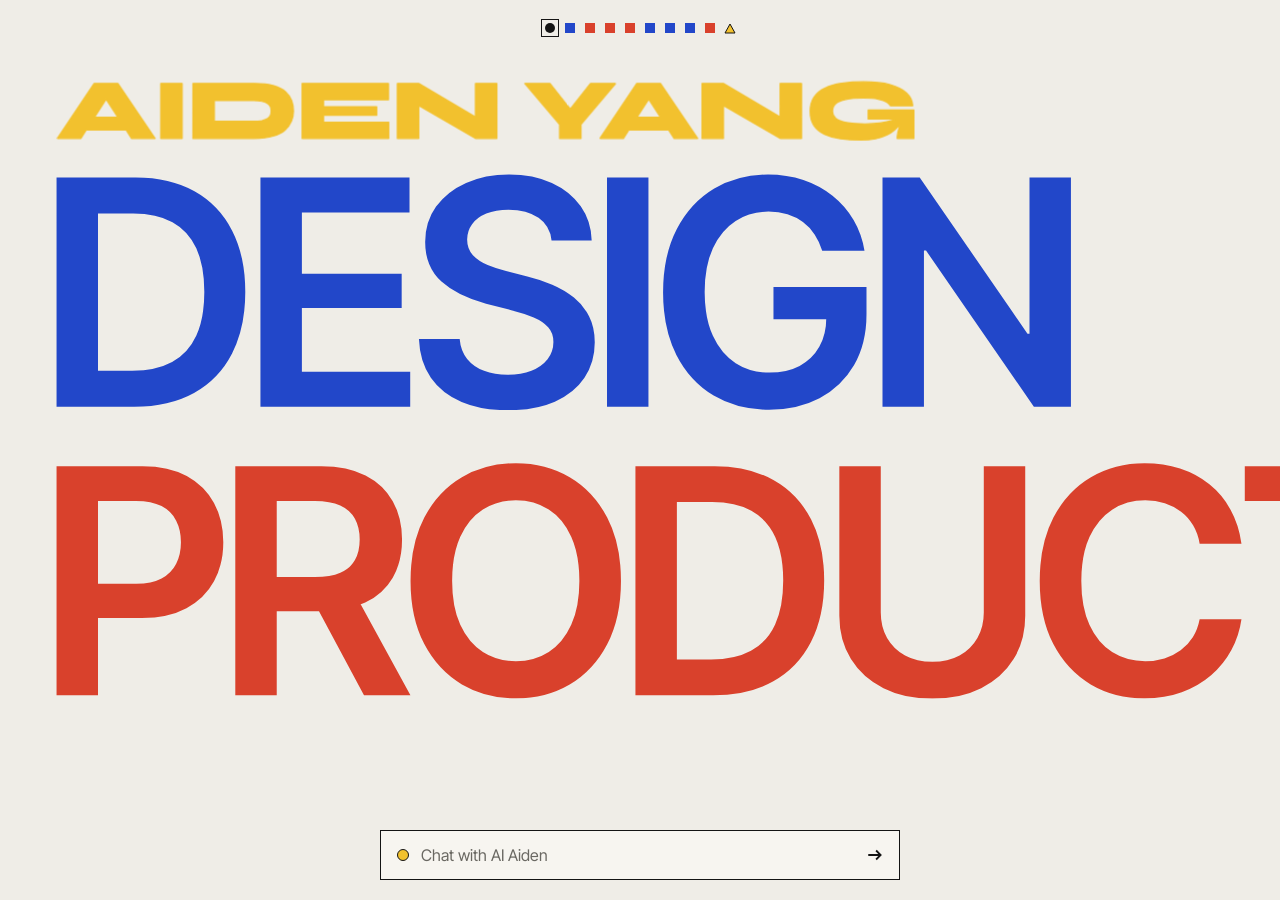
==== commit 6304186a: "Variant: name in yellow (preview only) Co-Authored-By: Claude Opus 5.5 <noreply@anthropic.com> Claud" ====
--- a/index.html
+++ b/index.html
@@ -159,6 +159,41 @@
 .strip::-webkit-scrollbar{display:none}
 .lnk:hover{opacity:.6}
 #ask::placeholder{color:#6A6862}
+#mv{display:none}
+@media (min-width:701px){#tl-root,#tl-scroller{touch-action:pan-x}}
+@media (max-width:700px){
+html,body{height:auto;overflow:visible}
+body{overflow-x:hidden}
+#tl-root{height:auto !important;min-height:100vh;min-height:100svh;overflow:visible !important}
+#tl-root>header,#tl-scroller{display:none !important}
+#tl-name{position:fixed !important}
+.cs-chat-wrap{position:fixed}
+#mv{display:block;position:relative;--k:0;--k2:0}
+.mv-bar{position:fixed;left:0;right:0;top:0;height:56px;background:#EFEDE7;z-index:5;opacity:var(--k);pointer-events:none}
+.mv-hero{height:100vh;height:100svh;box-sizing:border-box;padding:0 32px 88px;display:flex;flex-direction:column;justify-content:center}
+.mv-ns{height:46px;flex:0 0 auto}
+.mv-w{font-weight:600;letter-spacing:-.04em;line-height:.84;overflow:hidden;white-space:nowrap;font-size:27vw;padding-bottom:.05em;flex:0 0 auto}
+.mv-w span{display:inline-block}
+.mv-tl{position:relative}
+.mv-ticks{position:absolute;left:18px;top:0;bottom:0;width:8px;background:repeating-linear-gradient(180deg,#141414 0,#141414 1px,transparent 1px,transparent 14px);opacity:var(--k)}
+.mv-clip{position:absolute;left:48px;right:48px;top:0;display:block;text-decoration:none;color:#141414;will-change:transform}
+.mv-clip span{position:absolute;left:0;bottom:100%;margin-bottom:8px;font-size:12px;line-height:14px;white-space:nowrap}
+.mv-clip i{position:absolute;left:0;top:0;right:0;bottom:0;overflow:hidden;background:#DAD7CF;display:block}
+.mv-clip img{width:100%;height:100%;object-fit:cover;display:block}
+.mv-game{position:absolute;left:0;right:0;overflow:hidden;pointer-events:none}
+.mv-gw{position:absolute;left:0;top:12px;width:0;height:0;transform-origin:0 0;will-change:transform}
+.mv-ph{position:fixed;left:0;right:0;height:1px;background:#141414;opacity:calc(var(--k) * .55);z-index:4;pointer-events:none}
+.mv-mini{position:fixed;right:10px;width:28px;z-index:4;display:flex;flex-direction:column;align-items:center;opacity:var(--k2)}
+.mv-mini button{width:28px;height:22px;padding:0;border:0;background:transparent;display:flex;align-items:center;justify-content:center;cursor:pointer}
+.mv-mini button span{display:block;width:10px;height:10px;pointer-events:none}
+.mv-mini u{position:absolute;left:6px;top:3px;width:16px;height:16px;border:1.5px solid #141414;box-sizing:border-box;pointer-events:none;will-change:transform}
+.mv-end{padding:70px 0 150px}
+.mv-end h2{margin:0;font-weight:600;letter-spacing:-.04em;line-height:.9;font-size:20vw;white-space:nowrap;color:#141414}
+.mv-end h2 span{display:block;padding:.04em 32px}
+.mv-end h2 .y{background:var(--c3)}
+.mv-links{display:flex;gap:24px;padding:16px 32px 0;font-size:17px;font-weight:500}
+.mv-links a{padding:12px 0;text-underline-offset:5px}
+}
 @media (prefers-reduced-motion:reduce){.fade,.lift,.rule,.write,.drift{animation:none}.draw{animation:none;stroke-dashoffset:0}.nm{animation:none;stroke-dashoffset:0;fill-opacity:1}}
 </style>
 </head>
@@ -166,7 +201,7 @@
 <div id="tl-root" style="--c1: #2247C9; --c2: #D9412C; --c3: #F2C12E; position: relative; height: 100vh; min-height: 560px; overflow: hidden; background: #EFEDE7; color: #141414; font-family: 'Inter Tight', 'Helvetica Neue', Helvetica, Arial, sans-serif">
 
 <a id="tl-name" href="#tl-root" aria-label="Aiden Yang, back to start" style="position: absolute; left: 0; top: 0; z-index: 7; display: block; width: 720px; height: 72px; transform-origin: left top; transform: translate(51px, 58px) scale(0.78); text-decoration: none">
-<svg aria-hidden="true" width="720" height="72" viewBox="0 0 720 72" fill="#141414" stroke="#141414" stroke-width="1" stroke-linejoin="round" style="display: block; overflow: visible"><path class="nm" style="--l: 278; animation-delay: 0.30s" d="M0.7 59.4 31.6 13.3H51.6L82.8 59.4H63L58.5 52.4H25L20.5 59.4ZM51.5 41.6 41.7 26.5 32 41.6Z"></path><path class="nm" style="--l: 130; animation-delay: 0.40s" d="M87.5 13.3H105.5V59.4H87.5Z"></path><path class="nm" style="--l: 364; animation-delay: 0.50s" d="M166.3 13.3Q176 13.3 182.4 15.2Q188.7 17.1 192.3 20.3Q195.9 23.5 197.4 27.7Q198.9 31.8 198.9 36.4Q198.9 40.9 197.2 45Q195.5 49.2 191.8 52.4Q188 55.7 181.8 57.5Q175.5 59.4 166.3 59.4H114.5V13.3ZM132.5 45H165.6Q169.6 45 172.4 44.5Q175.2 43.9 176.9 42.8Q178.6 41.8 179.4 40.1Q180.1 38.5 180.1 36.4Q180.1 34.2 179.4 32.6Q178.6 31 176.9 29.9Q175.2 28.8 172.4 28.3Q169.6 27.7 165.6 27.7H132.5Z"></path><path class="nm" style="--l: 438; animation-delay: 0.60s" d="M224.1 40V45.7H278.8V59.4H206.1V13.3H278.6V27H224.1V32.8H268.7V40Z"></path><path class="nm" style="--l: 332; animation-delay: 0.70s" d="M351.5 41.3V13.3H369.5V59.4H351.5L304 31.9V59.4H286V13.3H304Z"></path><path class="nm" style="--l: 231; animation-delay: 0.80s" d="M469.2 13.3 440.1 47.7V59.4H422.1V47.7L392.9 13.3H414.1L431.1 34.8L448 13.3Z"></path><path class="nm" style="--l: 278; animation-delay: 0.90s" d="M455.9 59.4 486.8 13.3H506.8L538 59.4H518.2L513.6 52.4H480.2L475.7 59.4ZM506.7 41.6 496.9 26.5 487.1 41.6Z"></path><path class="nm" style="--l: 332; animation-delay: 1.00s" d="M607.1 41.3V13.3H625.1V59.4H607.1L559.6 31.9V59.4H541.6V13.3H559.6Z"></path><path class="nm" style="--l: 455; animation-delay: 1.10s" d="M675 60.8Q665.6 60.8 657.8 59.7Q650 58.6 644.3 55.9Q638.6 53.2 635.4 48.5Q632.3 43.8 632.3 36.7Q632.3 29.6 635.5 24.8Q638.6 20 644.6 17.2Q650.5 14.3 658.8 13.1Q667 11.9 677.2 11.9Q690.5 11.9 699.5 14.3Q708.6 16.8 713.3 21.3Q718.1 25.8 718.4 32H699.7Q698.8 30.4 696.5 28.9Q694.2 27.4 689.6 26.5Q685 25.6 677.2 25.6Q667.9 25.6 662.2 26.7Q656.4 27.8 653.8 30.2Q651.1 32.7 651.1 36.7Q651.1 40.2 653.8 42.6Q656.6 44.9 662.6 46Q668.7 47.2 678.6 47.2Q685.6 47.2 690.7 46.5Q695.9 45.9 700.1 44.6Q702.3 44 704.4 43.1H681V35.6H719.4V59.4H705.3Q705.3 57.2 705.9 54.5Q706.5 51.8 707.4 48.7Q707.6 48 707.8 47.3Q703.7 53 697 56.4Q688.2 60.8 675 60.8Z"></path></svg>
+<svg aria-hidden="true" width="720" height="72" viewBox="0 0 720 72" fill="var(--c3)" stroke="var(--c3)" stroke-width="1" stroke-linejoin="round" style="display: block; overflow: visible"><path class="nm" style="--l: 278; animation-delay: 0.30s" d="M0.7 59.4 31.6 13.3H51.6L82.8 59.4H63L58.5 52.4H25L20.5 59.4ZM51.5 41.6 41.7 26.5 32 41.6Z"></path><path class="nm" style="--l: 130; animation-delay: 0.40s" d="M87.5 13.3H105.5V59.4H87.5Z"></path><path class="nm" style="--l: 364; animation-delay: 0.50s" d="M166.3 13.3Q176 13.3 182.4 15.2Q188.7 17.1 192.3 20.3Q195.9 23.5 197.4 27.7Q198.9 31.8 198.9 36.4Q198.9 40.9 197.2 45Q195.5 49.2 191.8 52.4Q188 55.7 181.8 57.5Q175.5 59.4 166.3 59.4H114.5V13.3ZM132.5 45H165.6Q169.6 45 172.4 44.5Q175.2 43.9 176.9 42.8Q178.6 41.8 179.4 40.1Q180.1 38.5 180.1 36.4Q180.1 34.2 179.4 32.6Q178.6 31 176.9 29.9Q175.2 28.8 172.4 28.3Q169.6 27.7 165.6 27.7H132.5Z"></path><path class="nm" style="--l: 438; animation-delay: 0.60s" d="M224.1 40V45.7H278.8V59.4H206.1V13.3H278.6V27H224.1V32.8H268.7V40Z"></path><path class="nm" style="--l: 332; animation-delay: 0.70s" d="M351.5 41.3V13.3H369.5V59.4H351.5L304 31.9V59.4H286V13.3H304Z"></path><path class="nm" style="--l: 231; animation-delay: 0.80s" d="M469.2 13.3 440.1 47.7V59.4H422.1V47.7L392.9 13.3H414.1L431.1 34.8L448 13.3Z"></path><path class="nm" style="--l: 278; animation-delay: 0.90s" d="M455.9 59.4 486.8 13.3H506.8L538 59.4H518.2L513.6 52.4H480.2L475.7 59.4ZM506.7 41.6 496.9 26.5 487.1 41.6Z"></path><path class="nm" style="--l: 332; animation-delay: 1.00s" d="M607.1 41.3V13.3H625.1V59.4H607.1L559.6 31.9V59.4H541.6V13.3H559.6Z"></path><path class="nm" style="--l: 455; animation-delay: 1.10s" d="M675 60.8Q665.6 60.8 657.8 59.7Q650 58.6 644.3 55.9Q638.6 53.2 635.4 48.5Q632.3 43.8 632.3 36.7Q632.3 29.6 635.5 24.8Q638.6 20 644.6 17.2Q650.5 14.3 658.8 13.1Q667 11.9 677.2 11.9Q690.5 11.9 699.5 14.3Q708.6 16.8 713.3 21.3Q718.1 25.8 718.4 32H699.7Q698.8 30.4 696.5 28.9Q694.2 27.4 689.6 26.5Q685 25.6 677.2 25.6Q667.9 25.6 662.2 26.7Q656.4 27.8 653.8 30.2Q651.1 32.7 651.1 36.7Q651.1 40.2 653.8 42.6Q656.6 44.9 662.6 46Q668.7 47.2 678.6 47.2Q685.6 47.2 690.7 46.5Q695.9 45.9 700.1 44.6Q702.3 44 704.4 43.1H681V35.6H719.4V59.4H705.3Q705.3 57.2 705.9 54.5Q706.5 51.8 707.4 48.7Q707.6 48 707.8 47.3Q703.7 53 697 56.4Q688.2 60.8 675 60.8Z"></path></svg>
 </a>
 
 <header class="fade" style="position: absolute; left: 0; right: 0; top: 0; height: 56px; z-index: 6; box-sizing: border-box; padding: 0 20px; display: flex; justify-content: center; align-items: center">
@@ -265,7 +300,7 @@
 <span id="tl-end" aria-hidden="true" style="position: absolute; left: 3964px; top: 0; height: 220px; padding-right: 0.05em">READY TO</span>
 <span aria-hidden="true" style="position: absolute; left: 3964px; top: 264px; height: 220px">START?</span>
 </h2>
-<div style="position: absolute; left: 3964px; top: -22px; display: flex; gap: 36px; font-size: 22px; line-height: 1.2; font-weight: 500; white-space: nowrap; transform: translateY(-100%)">
+<div class="ends" style="position: absolute; left: 3964px; top: -22px; display: flex; gap: 36px; font-size: 22px; line-height: 1.2; font-weight: 500; white-space: nowrap; transform: translateY(-100%)">
 <a class="lnk" href="mailto:AidenYang5995@gmail.com" style="text-underline-offset: 5px">Send a message</a>
 <a class="lnk" href="https://www.linkedin.com/in/aiden-yang-ty" style="text-underline-offset: 5px">LinkedIn</a>
 <a class="lnk" href="https://github.com/Li1aid" style="text-underline-offset: 5px">GitHub</a>
@@ -285,6 +320,14 @@
 <div id="tl-ghost" aria-hidden="true" style="flex: 0 0 3944px; height: 1px"></div>
 </div>
 </main>
+<div id="mv">
+<div class="mv-bar" aria-hidden="true"></div>
+<div class="mv-hero"><div class="mv-ns"></div><div class="mv-w" style="color: var(--c1)"><span class="lift" style="animation-delay: .1s">DESIGN</span></div><div class="mv-w" style="color: var(--c2)"><span class="lift" style="animation-delay: .25s">PRODUCTS</span></div></div>
+<div class="mv-tl"><i class="mv-ticks" aria-hidden="true"></i></div>
+<div class="mv-end"><h2><span>READY TO</span><span class="y">START?</span></h2><div class="mv-links"><a class="lnk" href="mailto:AidenYang5995@gmail.com">Send a message</a><a class="lnk" href="https://www.linkedin.com/in/aiden-yang-ty">LinkedIn</a><a class="lnk" href="https://github.com/Li1aid">GitHub</a></div></div>
+<span class="mv-ph" aria-hidden="true"></span>
+<nav class="mv-mini" aria-label="Timeline"></nav>
+</div>
 
 <div class="cs-chat-wrap fade"><div id="chat" role="region" aria-label="Chat with AI Aiden" data-qs="Chat with AI Aiden|What is Chunks?|How was this site built?|What does the Investment Assistant do?">
 <div class="chat-log"><div class="chat-top"><button type="button" class="chat-close" aria-label="Close conversation"><svg width="14" height="14" viewBox="0 0 14 14" fill="none" stroke="currentColor" stroke-width="1.5" aria-hidden="true"><path d="M2 2l10 10M12 2L2 12"/></svg></button></div><div class="chat-msgs" aria-live="polite"></div></div>
@@ -318,7 +361,7 @@
 var BASEW = 293, EXTRA = 98, R = BASEW * 0.9, STEP = 20, SC0 = 2620, SCW = 1304, BACK = 48, FRONT = 138, RUN = ['r0', 'r1', 'r2', 'r3'];
 var reduce = !!(window.matchMedia && window.matchMedia('(prefers-reduced-motion: reduce)').matches);
 var clips = [], lanes = { 1: [], 2: [] }, pins = [], obst = [], frames = {}, stops = [];
-var endW = 1296, designW = 956;
+var endW = 1296, designW = 956, wordW = 956, mob = false, DX = 20, DY = 18.5, DS = 0.26, mini = $('tl-mini');
 var S = { W: 0, H: 0, z0: 1, z1: 1, zE: 1, cx: 0, cy: 0, p0: 644, pend: 4588, max: 3944 };
 var REPLIES = [
 [/chunks/i, 3, "Type a Chinese sentence; Chunks returns natural English and extracts the reusable “chunks”. Each becomes a spaced-repetition flashcard. The PWA is in daily use and a native iOS app is in progress."],
@@ -344,6 +387,8 @@
 return { el: el, w: el.offsetWidth, lane: el.getAttribute('data-lane') === '2' ? 2 : 1, side: el.getAttribute('data-side'), a: +el.getAttribute('data-a'), b: +el.getAttribute('data-b') };
 });
 for (i = 0; i < pins.length; i++) { if (pins[i].lane === 1 && pins[i].side === 'pre' && pins[i].w > 50) designW = pins[i].w; }
+wordW = designW;
+for (i = 0; i < pins.length; i++) { if (pins[i].side === 'pre' && pins[i].w > wordW) wordW = pins[i].w; }
 obst = q('[data-sk]').map(function (el) {
 return { el: el, x: (parseFloat(el.style.left) || 0) + (+el.getAttribute('data-cx') || 86), body: el.querySelector('[data-sf="body"]'), s0: el.querySelector('[data-sf="s0"]'), s1: el.querySelector('[data-sf="s1"]'), pile: el.querySelector('[data-sf="p"]'), st: null };
 });
@@ -356,14 +401,17 @@
 function measure() {
 S.W = stage.clientWidth; S.H = stage.clientHeight;
 S.cx = S.W / 2; S.cy = S.H / 2;
-S.z0 = Math.min(S.H * 0.7 / STACK, (S.W - 2 * M) / designW);
-S.z1 = S.z0 * 0.72;
+// phones: fit both words at the start, then zoom in so one clip is about two thirds of the screen
+mob = S.W < 700; M = mob ? 20 : 40; DX = mob ? 16 : 20; DS = mob ? 0.2 : 0.26; DY = mob ? 20.8 : 18.5;
+S.z0 = Math.min(S.H * 0.7 / STACK, (S.W - 2 * M) / (mob ? wordW : designW));
+S.z1 = mob ? Math.max(S.z0, Math.min(1, S.H * 0.64 / STACK)) : S.z0 * 0.72;
+if (mini && mini.parentNode) { mini.parentNode.style.justifyContent = mob ? 'flex-end' : 'center'; mini.parentNode.style.padding = mob ? '0 8px' : '0 20px'; }
 S.zE = Math.min(S.z0, (S.W - 2 * M) / endW);
 S.p0 = STARTX + (S.cx - M) / S.z0;
 S.sh = Math.max(0, STARTX + (S.W - M) / S.z0 + 24 - 1260);
 S.pend = ENDX + (S.cx - M) / S.zE;
 S.max = Math.max(ZLEN * 2 + 200, S.pend - S.p0);
-if (ghost) ghost.style.flexBasis = S.max.toFixed(0) + 'px';
+if (ghost) { ghost.style.flexBasis = S.max.toFixed(0) + 'px'; ghost.style.width = S.max.toFixed(0) + 'px'; ghost.parentNode.style.width = (S.W + S.max).toFixed(0) + 'px'; }
 stops = [S.p0];
 for (var i = 0; i < clips.length; i++) stops.push(clips[i].c0);
 stops.push(S.pend);
@@ -379,6 +427,7 @@
 function smooth(t) { t = Math.max(0, Math.min(1, t)); return t * t * (3 - 2 * t); }
 function update() {
 self.queued = false;
+if (stage.clientWidth < 10) return;
 var sx = scroller.scrollLeft;
 var P = S.p0 + sx;
 var k1 = smooth(sx / ZLEN), k2 = smooth((sx - (S.max - ZLEN)) / ZLEN);
@@ -460,7 +509,7 @@
 var ruleY = 56 + S.cy - 242 * S.z0;
 var s0 = Math.max(0.45, Math.min(1.25, 1.09 * S.z0));
 var x0 = M + 15 * S.z0, y0 = Math.max(2, ruleY - 16 - 72 * s0);
-nameEl.style.transform = 'translate(' + (x0 + (20 - x0) * k1).toFixed(1) + 'px,' + (y0 + (18.5 - y0) * k1).toFixed(1) + 'px) scale(' + (s0 + (0.26 - s0) * k1).toFixed(3) + ')';
+nameEl.style.transform = 'translate(' + (x0 + (DX - x0) * k1).toFixed(1) + 'px,' + (y0 + (DY - y0) * k1).toFixed(1) + 'px) scale(' + (s0 + (DS - s0) * k1).toFixed(3) + ')';
 }
 if (track) {
 var idx = stops.length - 1;
@@ -527,6 +576,8 @@
 if (e && e.preventDefault) e.preventDefault();
 glide(0);
 },
+stop: function () { self.target = scroller.scrollLeft; },
+fling: function (d) { glide(scroller.scrollLeft + d); },
 send: function (e) {
 if (e && e.preventDefault) e.preventDefault();
 var text = ask ? ask.value.replace(/^\s+|\s+$/g, '') : '';
@@ -545,7 +596,7 @@
 }, 650);
 },
 close: function () {},
-goto: function (text) { for (var i = 0; i < REPLIES.length; i++) { if (REPLIES[i][0].test(text)) { if (stops[REPLIES[i][1]] !== undefined) glide(stops[REPLIES[i][1]] - S.p0); return; } } }
+goto: function (text) { for (var i = 0; i < REPLIES.length; i++) { if (REPLIES[i][0].test(text)) { if (window.__mvGo && window.__mvGo(REPLIES[i][1])) return; if (stops[REPLIES[i][1]] !== undefined) glide(stops[REPLIES[i][1]] - S.p0); return; } } }
 };
 this.onResize = function () { collect(); remeasure(); update(); };
 window.addEventListener('resize', this.onResize);
@@ -628,11 +679,149 @@
       if (f > 0.85) return;                 // already in focus: open the case study
       c.api.pick(e);                        // otherwise bring it into focus first
     });
+    // phones: a vertical swipe also moves the timeline (horizontal swipes scroll natively)
+    var root = $('tl-root'), sc = $('tl-scroller'), t0 = null;
+    root.addEventListener('touchstart', function (e) {
+      if (window.matchMedia('(max-width:700px)').matches || e.touches.length !== 1 || (e.target.closest && e.target.closest('#chat, #tl-mini'))) { t0 = null; return; }
+      var t = e.touches[0];
+      t0 = { x: t.clientX, y: t.clientY, s: sc.scrollLeft, axis: 0, ly: t.clientY, lt: e.timeStamp, v: 0 };
+      c.api.stop();
+    }, { passive: true });
+    root.addEventListener('touchmove', function (e) {
+      if (!t0) return;
+      var t = e.touches[0], dx = t.clientX - t0.x, dy = t.clientY - t0.y;
+      if (!t0.axis) { if (Math.abs(dx) < 6 && Math.abs(dy) < 6) return; t0.axis = Math.abs(dy) > Math.abs(dx) ? 2 : 1; }
+      if (t0.axis !== 2) return;
+      if (e.cancelable) e.preventDefault();
+      sc.scrollLeft = t0.s - dy * 1.6;
+      var dt = e.timeStamp - t0.lt;
+      if (dt > 0) t0.v = 0.7 * t0.v + 0.3 * ((t0.ly - t.clientY) / dt);
+      t0.ly = t.clientY; t0.lt = e.timeStamp;
+    }, { passive: false });
+    root.addEventListener('touchend', function () {
+      if (t0 && t0.axis === 2 && Math.abs(t0.v) > 0.15) c.api.fling(t0.v * 1.6 * 300);
+      t0 = null;
+    });
     window.addEventListener('chat:resize', function () { setTimeout(c.api.sync, 470); });
     window.addEventListener('chat:reply', function (e) { if (c.api.goto) c.api.goto(e.detail.question); });
   }
   wire();
 })();
 </script>
+<script>
+// Phones: the same timeline turned upright. Native vertical scroll; one column of clips built from the desktop clips,
+// so order and thumbnails are edited in one place. The knight strip reuses the desktop sprites.
+(function () {
+  var mq = window.matchMedia('(max-width:700px)'), $ = function (id) { return document.getElementById(id); };
+  var mv = $('mv'); if (!mv) return;
+  var tl = mv.querySelector('.mv-tl'), ns = mv.querySelector('.mv-ns'), ph = mv.querySelector('.mv-ph'), mini = mv.querySelector('.mv-mini'), nameEl = $('tl-name');
+  var reduce = !!(window.matchMedia && window.matchMedia('(prefers-reduced-motion: reduce)').matches);
+  var clips = [], G = null, S = {}, stops = [], mark = null, built = false, queued = false;
+  var GAP = 46, EX = 56, BACK = 48, FRONT = 138, RUN = ['r0', 'r1', 'r2', 'r3'], SC0 = 2620, SCW = 1304, GS = 0.8, LO = 2464, HI = 3842, STEP = 22;
+  function sm(t) { t = Math.max(0, Math.min(1, t)); return t * t * (3 - 2 * t); }
+  function cl(v, a, b) { return Math.max(a, Math.min(b, v)); }
+  function strip(node) { var all = node.querySelectorAll('[id]'), i; for (i = 0; i < all.length; i++) { all[i].setAttribute('data-role', all[i].id); all[i].removeAttribute('id'); } if (node.id) { node.setAttribute('data-role', node.id); node.removeAttribute('id'); } return node; }
+  function build() {
+    built = true;
+    var src = Array.prototype.slice.call(document.querySelectorAll('#tl-world [data-clip]'));
+    src.sort(function (a, b) { return (parseFloat(a.style.left) || 0) - (parseFloat(b.style.left) || 0); });
+    src.forEach(function (a) {
+      var el = document.createElement('a'), lab = document.createElement('span'), box = document.createElement('i'), im = document.createElement('img'), from = a.querySelector('img');
+      el.className = 'mv-clip'; el.href = a.getAttribute('href'); lab.textContent = a.querySelector('span').textContent;
+      im.src = from.getAttribute('src'); im.alt = from.getAttribute('alt') || ''; box.appendChild(im); el.appendChild(lab); el.appendChild(box); tl.appendChild(el);
+      clips.push({ el: el, y0: 0, e: 0 });
+    });
+    var far = $('tl-far'), run = $('tl-runner');
+    if (far && run) {
+      var game = document.createElement('div'), gw = document.createElement('div'); game.className = 'mv-game'; game.setAttribute('aria-hidden', 'true'); gw.className = 'mv-gw'; game.appendChild(gw);
+      var scene = strip(far.parentNode.cloneNode(true)); gw.appendChild(scene);
+      var obst = Array.prototype.slice.call(document.querySelectorAll('#tl-world [data-sk]')).map(function (o) {
+        var c = o.cloneNode(true); gw.appendChild(c);
+        return { el: c, x: (parseFloat(c.style.left) || 0) + (+c.getAttribute('data-cx') || 86), body: c.querySelector('[data-sf="body"]'), s0: c.querySelector('[data-sf="s0"]'), s1: c.querySelector('[data-sf="s1"]'), pile: c.querySelector('[data-sf="p"]'), st: null };
+      });
+      var r2 = strip(run.cloneNode(true)); gw.appendChild(r2);
+      var frames = {}; Array.prototype.slice.call(r2.querySelectorAll('[data-hf]')).forEach(function (f) { frames[f.getAttribute('data-hf')] = f; });
+      var sq = r2.querySelector('[data-role="tl-squash"]'); if (sq) { sq.style.transform = ''; sq.style.opacity = 1; }
+      tl.appendChild(game);
+      G = { el: game, gw: gw, far: scene.querySelector('[data-role="tl-far"]'), mid: scene.querySelector('[data-role="tl-mid"]'), run: r2, fade: sq, frames: frames, obst: obst, pose: null };
+    }
+    var btns = document.querySelectorAll('#tl-mini [data-i]');
+    Array.prototype.slice.call(btns).forEach(function (b, i) {
+      var nb = document.createElement('button'), sp = document.createElement('span'), from = b.querySelector('span');
+      nb.type = 'button'; nb.setAttribute('aria-label', b.getAttribute('aria-label') || ''); if (from) sp.style.cssText = from.style.cssText; nb.appendChild(sp); mini.appendChild(nb);
+      nb.addEventListener('click', function () { go(i); });
+    });
+    mark = document.createElement('u'); mini.appendChild(mark);
+    if (nameEl) nameEl.addEventListener('click', function (e) { if (mq.matches) { e.preventDefault(); go(0); } });
+  }
+  function fit(el, w) { el.style.fontSize = '100px'; var n = el.firstElementChild ? Math.max.apply(null, Array.prototype.map.call(el.children, function (c) { var r = document.createRange(); r.selectNodeContents(c); return r.getBoundingClientRect().width; })) : el.scrollWidth; if (n > 10) el.style.fontSize = (w / n * 100).toFixed(2) + 'px'; }
+  function measure() {
+    var W = document.documentElement.clientWidth, vh = window.innerHeight, i, y = GAP;
+    S.W = W; S.vh = vh; S.PH = 56 + (vh - 56 - 88) / 2;
+    var words = mv.querySelectorAll('.mv-w'), wmax = 0;
+    Array.prototype.forEach.call(words, function (w) { w.style.fontSize = '100px'; wmax = Math.max(wmax, w.firstElementChild.getBoundingClientRect().width); });
+    Array.prototype.forEach.call(words, function (w) { w.style.fontSize = ((W - 64) / wmax * 100 * 0.985).toFixed(2) + 'px'; });
+    fit(mv.querySelector('.mv-end h2'), W - 112);
+    S.CH = Math.round((W - 96) * 220 / 293); S.GH = Math.round(223 * GS) + 26;
+    for (i = 0; i < clips.length; i++) {
+      if (i === 4 && G) { S.gy = y - 16; G.el.style.top = S.gy + 'px'; G.el.style.height = S.GH + 'px'; y += S.GH + GAP - 10; }
+      clips[i].y0 = y; clips[i].c0 = y + S.CH / 2; y += S.CH + GAP;
+    }
+    tl.style.height = (y - GAP + 10) + 'px';
+    S.top = tl.getBoundingClientRect().top + window.pageYOffset;
+    S.ny = ns.getBoundingClientRect().top + window.pageYOffset; S.ns = (W - 64) / 720 * 0.94;
+    S.max = Math.max(1, document.documentElement.scrollHeight - vh);
+    stops = [0]; for (i = 0; i < clips.length; i++) stops.push(Math.min(S.max, S.top + clips[i].c0 - S.PH)); stops.push(S.max);
+    ph.style.top = S.PH.toFixed(1) + 'px';
+    mini.style.top = (S.PH - (stops.length * STEP) / 2).toFixed(0) + 'px';
+  }
+  function update() {
+    queued = false; if (!mq.matches) return;
+    var sy = window.pageYOffset, dk = Math.max(1, S.ny - 20.8), k = sm(sy / dk), P = sy + S.PH - S.top, R = S.CH * 0.9, i, c, E = 0, pre = 0;
+    mv.style.setProperty('--k', k.toFixed(3));
+    mv.style.setProperty('--k2', sm((sy - dk) / 140).toFixed(3));
+    if (nameEl) nameEl.style.transform = 'translate(' + (32 + (16 - 32) * k).toFixed(1) + 'px,' + Math.max(20.8, S.ny - sy).toFixed(1) + 'px) scale(' + (S.ns + (0.2 - S.ns) * k).toFixed(3) + ')';
+    for (i = 0; i < clips.length; i++) { c = clips[i]; c.e = EX * sm(1 - Math.min(1, Math.abs(P - c.c0) / R)); E += c.e * cl((P - c.y0) / S.CH, 0, 1); }
+    for (i = 0; i < clips.length; i++) { c = clips[i]; c.el.style.transform = 'translateY(' + (c.y0 + pre - E).toFixed(1) + 'px)'; c.el.style.height = (S.CH + c.e).toFixed(1) + 'px'; pre += c.e; }
+    if (G) {
+      var gTop = S.top + S.gy - sy, g = cl((S.vh - 88 - gTop) / ((S.vh - 144) + S.GH), 0, 1), tx = LO + g * (HI - LO), cam = tx - 30, front = tx + FRONT, pose = g > 0 && g < 1 ? RUN[Math.floor(tx / 22) % 4] : 'i0', o, qd, st, key;
+      G.gw.style.transform = 'scale(' + GS + ') translateX(' + (-cam).toFixed(1) + 'px)';
+      G.run.style.transform = 'translateX(' + tx.toFixed(1) + 'px)';
+      for (i = 0; i < G.obst.length; i++) {
+        o = G.obst[i]; qd = front - o.x;
+        if (qd >= -196 && qd < -131) pose = 'a0'; else if (qd >= -131 && qd < -70) pose = 'a1'; else if (qd >= -70 && qd < -25) pose = 'a2';
+        st = qd < -260 ? 0 : (qd < -70 ? 1 : 2);
+        if (st !== o.st) { o.st = st; if (o.s0) o.s0.style.display = st === 0 ? '' : 'none'; if (o.s1) o.s1.style.display = st === 1 ? '' : 'none'; if (o.body) o.body.style.display = st === 2 ? 'none' : ''; if (o.pile) o.pile.style.display = st === 2 ? '' : 'none'; }
+        if (o.body) o.body.style.transform = 'rotate(' + (cl((qd + 128) / 58, 0, 1) * 88).toFixed(1) + 'deg)';
+        o.el.style.opacity = (st === 2 ? cl(1 - (qd + 60) / 90, 0, 1) : 1).toFixed(2);
+      }
+      if (pose !== G.pose) { for (key in G.frames) G.frames[key].style.display = key === pose ? '' : 'none'; G.pose = pose; }
+      if (G.fade) G.fade.style.opacity = cl(1 - (tx + 100 - (SC0 + 1150)) / 140, 0, 1).toFixed(3);
+      var pc = tx + BACK - (SC0 + SCW / 2);
+      if (G.far) G.far.style.transform = 'translateX(' + cl(0.7 * pc, -1320, 1320).toFixed(1) + 'px)';
+      if (G.mid) G.mid.style.transform = 'translateX(' + cl(0.4 * pc, -750, 750).toFixed(1) + 'px)';
+    }
+    if (mark) {
+      var idx = stops.length - 1;
+      for (i = 0; i < stops.length - 1; i++) { if (sy <= stops[i + 1]) { idx = stops[i + 1] > stops[i] ? i + (sy - stops[i]) / (stops[i + 1] - stops[i]) : i; break; } }
+      mark.style.transform = 'translateY(' + (Math.max(0, idx) * STEP).toFixed(1) + 'px)';
+    }
+  }
+  function go(i) { if (stops[i] === undefined) return; window.scrollTo({ top: stops[i], behavior: reduce ? 'auto' : 'smooth' }); }
+  function queue() { if (queued || !mq.matches) return; queued = true; requestAnimationFrame(update); }
+  function sync() {
+    if (!mq.matches) { if (window.pageYOffset) window.scrollTo(0, 0); return; }
+    if (!built) build();
+    measure(); update();
+  }
+  window.__mvGo = function (i) { if (mq.matches) { go(i); return true; } return false; };
+  window.addEventListener('scroll', queue, { passive: true });
+  window.addEventListener('resize', sync);
+  if (mq.addEventListener) mq.addEventListener('change', sync); else if (mq.addListener) mq.addListener(sync);
+  if (document.fonts && document.fonts.ready && document.fonts.ready.then) document.fonts.ready.then(sync);
+  window.addEventListener('load', sync);
+  sync(); setTimeout(sync, 800);
+})();
+</script>
 </body>
 </html>
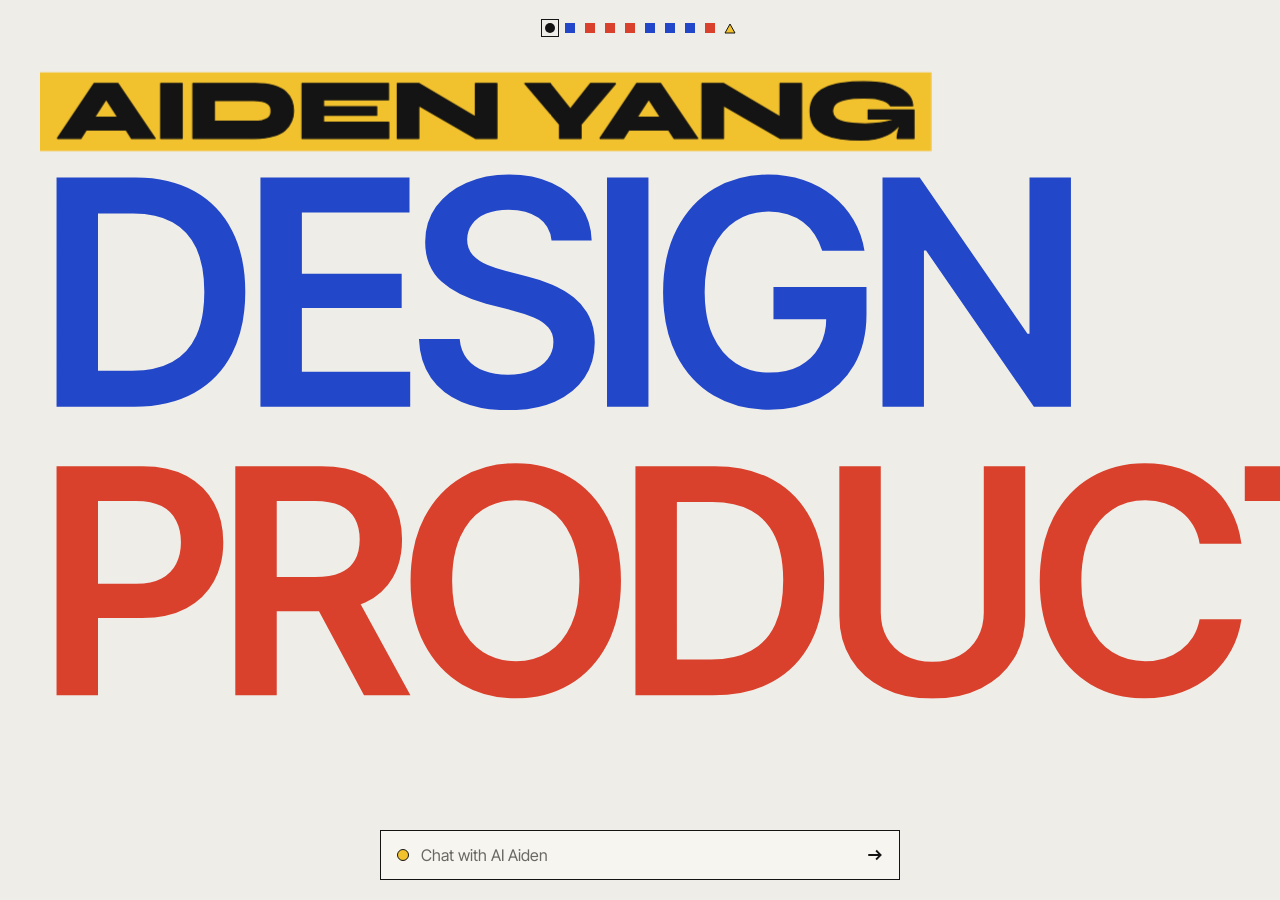
==== commit 40d75e0c: "Variant: name in black on a yellow band (preview only) Co-Authored-By: Claude Opus 5.5 <noreply@anth" ====
--- a/index.html
+++ b/index.html
@@ -150,6 +150,7 @@
 .write{animation:write 1.1s cubic-bezier(.6,0,.3,1) .5s both}
 .draw{animation:draw .7s cubic-bezier(.6,0,.2,1) 1.5s forwards}
 @keyframes nm{0%{stroke-dashoffset:var(--l);fill-opacity:0}62%{stroke-dashoffset:0;fill-opacity:0}100%{stroke-dashoffset:0;fill-opacity:1}}
+@keyframes nmbg{from{transform:scaleX(0)}to{transform:scaleX(1)}}.nmbg{transform-origin:-14px 0;animation:nmbg .9s cubic-bezier(.6,0,.2,1) .05s both}
 .nm{stroke-dasharray:var(--l);stroke-dashoffset:var(--l);fill-opacity:0;animation:nm 1.15s cubic-bezier(.5,0,.2,1) forwards}
 @keyframes drift{from{transform:translateX(0)}to{transform:translateX(-60px)}}
 .drift{animation:drift 14s ease-in-out infinite alternate}
@@ -201,7 +202,7 @@
 <div id="tl-root" style="--c1: #2247C9; --c2: #D9412C; --c3: #F2C12E; position: relative; height: 100vh; min-height: 560px; overflow: hidden; background: #EFEDE7; color: #141414; font-family: 'Inter Tight', 'Helvetica Neue', Helvetica, Arial, sans-serif">
 
 <a id="tl-name" href="#tl-root" aria-label="Aiden Yang, back to start" style="position: absolute; left: 0; top: 0; z-index: 7; display: block; width: 720px; height: 72px; transform-origin: left top; transform: translate(51px, 58px) scale(0.78); text-decoration: none">
-<svg aria-hidden="true" width="720" height="72" viewBox="0 0 720 72" fill="var(--c3)" stroke="var(--c3)" stroke-width="1" stroke-linejoin="round" style="display: block; overflow: visible"><path class="nm" style="--l: 278; animation-delay: 0.30s" d="M0.7 59.4 31.6 13.3H51.6L82.8 59.4H63L58.5 52.4H25L20.5 59.4ZM51.5 41.6 41.7 26.5 32 41.6Z"></path><path class="nm" style="--l: 130; animation-delay: 0.40s" d="M87.5 13.3H105.5V59.4H87.5Z"></path><path class="nm" style="--l: 364; animation-delay: 0.50s" d="M166.3 13.3Q176 13.3 182.4 15.2Q188.7 17.1 192.3 20.3Q195.9 23.5 197.4 27.7Q198.9 31.8 198.9 36.4Q198.9 40.9 197.2 45Q195.5 49.2 191.8 52.4Q188 55.7 181.8 57.5Q175.5 59.4 166.3 59.4H114.5V13.3ZM132.5 45H165.6Q169.6 45 172.4 44.5Q175.2 43.9 176.9 42.8Q178.6 41.8 179.4 40.1Q180.1 38.5 180.1 36.4Q180.1 34.2 179.4 32.6Q178.6 31 176.9 29.9Q175.2 28.8 172.4 28.3Q169.6 27.7 165.6 27.7H132.5Z"></path><path class="nm" style="--l: 438; animation-delay: 0.60s" d="M224.1 40V45.7H278.8V59.4H206.1V13.3H278.6V27H224.1V32.8H268.7V40Z"></path><path class="nm" style="--l: 332; animation-delay: 0.70s" d="M351.5 41.3V13.3H369.5V59.4H351.5L304 31.9V59.4H286V13.3H304Z"></path><path class="nm" style="--l: 231; animation-delay: 0.80s" d="M469.2 13.3 440.1 47.7V59.4H422.1V47.7L392.9 13.3H414.1L431.1 34.8L448 13.3Z"></path><path class="nm" style="--l: 278; animation-delay: 0.90s" d="M455.9 59.4 486.8 13.3H506.8L538 59.4H518.2L513.6 52.4H480.2L475.7 59.4ZM506.7 41.6 496.9 26.5 487.1 41.6Z"></path><path class="nm" style="--l: 332; animation-delay: 1.00s" d="M607.1 41.3V13.3H625.1V59.4H607.1L559.6 31.9V59.4H541.6V13.3H559.6Z"></path><path class="nm" style="--l: 455; animation-delay: 1.10s" d="M675 60.8Q665.6 60.8 657.8 59.7Q650 58.6 644.3 55.9Q638.6 53.2 635.4 48.5Q632.3 43.8 632.3 36.7Q632.3 29.6 635.5 24.8Q638.6 20 644.6 17.2Q650.5 14.3 658.8 13.1Q667 11.9 677.2 11.9Q690.5 11.9 699.5 14.3Q708.6 16.8 713.3 21.3Q718.1 25.8 718.4 32H699.7Q698.8 30.4 696.5 28.9Q694.2 27.4 689.6 26.5Q685 25.6 677.2 25.6Q667.9 25.6 662.2 26.7Q656.4 27.8 653.8 30.2Q651.1 32.7 651.1 36.7Q651.1 40.2 653.8 42.6Q656.6 44.9 662.6 46Q668.7 47.2 678.6 47.2Q685.6 47.2 690.7 46.5Q695.9 45.9 700.1 44.6Q702.3 44 704.4 43.1H681V35.6H719.4V59.4H705.3Q705.3 57.2 705.9 54.5Q706.5 51.8 707.4 48.7Q707.6 48 707.8 47.3Q703.7 53 697 56.4Q688.2 60.8 675 60.8Z"></path></svg>
+<svg aria-hidden="true" width="720" height="72" viewBox="0 0 720 72" fill="#141414" stroke="#141414" stroke-width="1" stroke-linejoin="round" style="display: block; overflow: visible"><rect class="nmbg" x="-14" y="4" width="748" height="66" fill="var(--c3)" stroke="none"/><path class="nm" style="--l: 278; animation-delay: 0.30s" d="M0.7 59.4 31.6 13.3H51.6L82.8 59.4H63L58.5 52.4H25L20.5 59.4ZM51.5 41.6 41.7 26.5 32 41.6Z"></path><path class="nm" style="--l: 130; animation-delay: 0.40s" d="M87.5 13.3H105.5V59.4H87.5Z"></path><path class="nm" style="--l: 364; animation-delay: 0.50s" d="M166.3 13.3Q176 13.3 182.4 15.2Q188.7 17.1 192.3 20.3Q195.9 23.5 197.4 27.7Q198.9 31.8 198.9 36.4Q198.9 40.9 197.2 45Q195.5 49.2 191.8 52.4Q188 55.7 181.8 57.5Q175.5 59.4 166.3 59.4H114.5V13.3ZM132.5 45H165.6Q169.6 45 172.4 44.5Q175.2 43.9 176.9 42.8Q178.6 41.8 179.4 40.1Q180.1 38.5 180.1 36.4Q180.1 34.2 179.4 32.6Q178.6 31 176.9 29.9Q175.2 28.8 172.4 28.3Q169.6 27.7 165.6 27.7H132.5Z"></path><path class="nm" style="--l: 438; animation-delay: 0.60s" d="M224.1 40V45.7H278.8V59.4H206.1V13.3H278.6V27H224.1V32.8H268.7V40Z"></path><path class="nm" style="--l: 332; animation-delay: 0.70s" d="M351.5 41.3V13.3H369.5V59.4H351.5L304 31.9V59.4H286V13.3H304Z"></path><path class="nm" style="--l: 231; animation-delay: 0.80s" d="M469.2 13.3 440.1 47.7V59.4H422.1V47.7L392.9 13.3H414.1L431.1 34.8L448 13.3Z"></path><path class="nm" style="--l: 278; animation-delay: 0.90s" d="M455.9 59.4 486.8 13.3H506.8L538 59.4H518.2L513.6 52.4H480.2L475.7 59.4ZM506.7 41.6 496.9 26.5 487.1 41.6Z"></path><path class="nm" style="--l: 332; animation-delay: 1.00s" d="M607.1 41.3V13.3H625.1V59.4H607.1L559.6 31.9V59.4H541.6V13.3H559.6Z"></path><path class="nm" style="--l: 455; animation-delay: 1.10s" d="M675 60.8Q665.6 60.8 657.8 59.7Q650 58.6 644.3 55.9Q638.6 53.2 635.4 48.5Q632.3 43.8 632.3 36.7Q632.3 29.6 635.5 24.8Q638.6 20 644.6 17.2Q650.5 14.3 658.8 13.1Q667 11.9 677.2 11.9Q690.5 11.9 699.5 14.3Q708.6 16.8 713.3 21.3Q718.1 25.8 718.4 32H699.7Q698.8 30.4 696.5 28.9Q694.2 27.4 689.6 26.5Q685 25.6 677.2 25.6Q667.9 25.6 662.2 26.7Q656.4 27.8 653.8 30.2Q651.1 32.7 651.1 36.7Q651.1 40.2 653.8 42.6Q656.6 44.9 662.6 46Q668.7 47.2 678.6 47.2Q685.6 47.2 690.7 46.5Q695.9 45.9 700.1 44.6Q702.3 44 704.4 43.1H681V35.6H719.4V59.4H705.3Q705.3 57.2 705.9 54.5Q706.5 51.8 707.4 48.7Q707.6 48 707.8 47.3Q703.7 53 697 56.4Q688.2 60.8 675 60.8Z"></path></svg>
 </a>
 
 <header class="fade" style="position: absolute; left: 0; right: 0; top: 0; height: 56px; z-index: 6; box-sizing: border-box; padding: 0 20px; display: flex; justify-content: center; align-items: center">
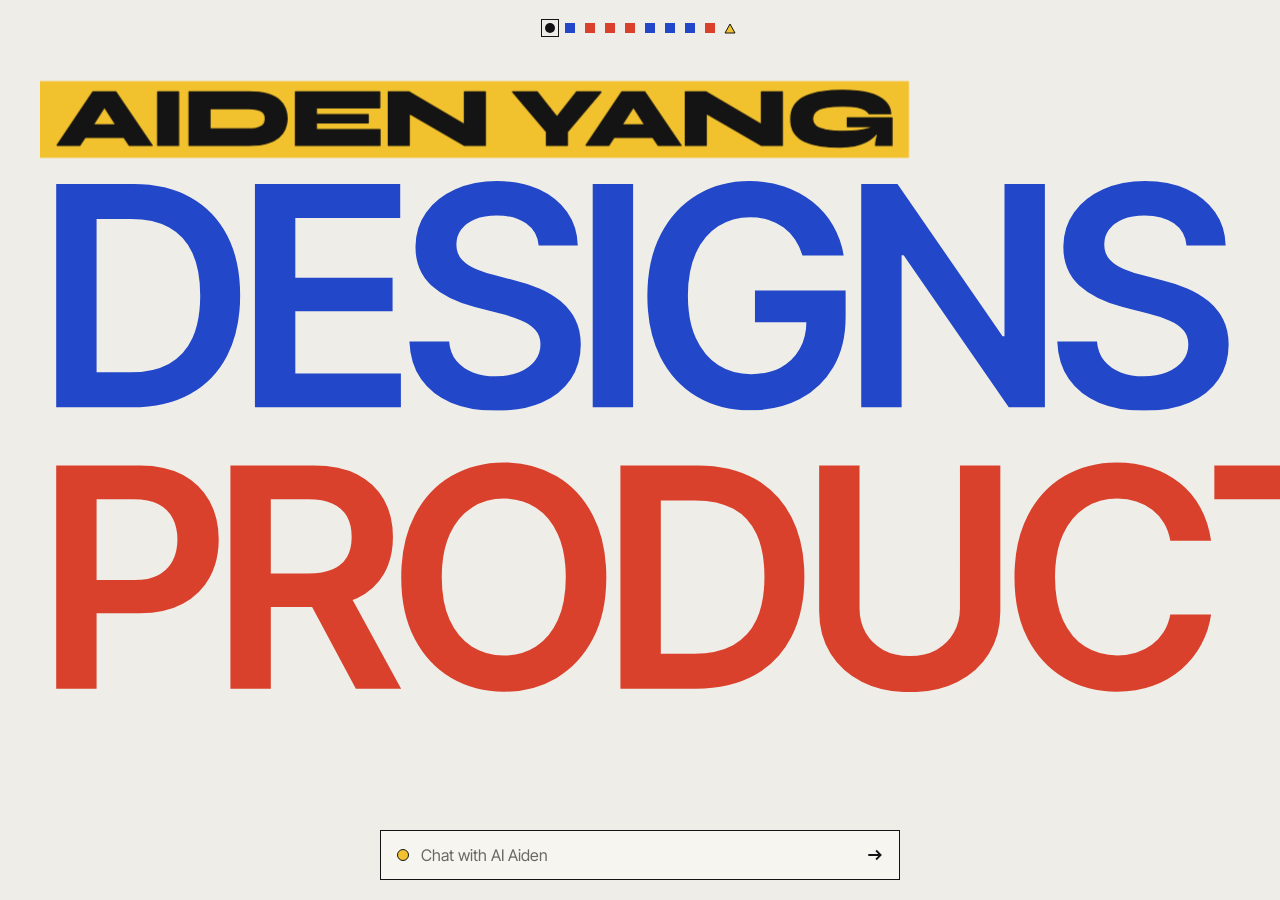
==== commit 3cf166ac: "Homepage: DESIGN → DESIGNS, so the opening reads as one sentence AIDEN YANG DESIGNS PRODUCTS. Re-sho" ====
--- a/index.html
+++ b/index.html
@@ -228,7 +228,7 @@
 
 <div id="tl-world" style="position: absolute; left: 0; top: 0; width: 0; height: 0; transform-origin: 0 0; transform: translate(50vw, calc(50vh - 72px)) scale(1.09) translate(-644px, -242px)">
 <span aria-hidden="true" style="translate: var(--sh, 0px) 0; position: absolute; left: 1260px; top: -48px; width: 2565px; height: 8px; background: repeating-linear-gradient(90deg, #141414 0px, #141414 1px, transparent 1px, transparent 26.1px)"></span>
-<span data-pin="1" data-lane="1" data-side="pre" data-a="0" data-b="1260" aria-hidden="true" style="position: absolute; left: 0; top: 0; height: 220px; overflow: hidden; pointer-events: none; transform: translateX(20px)"><span class="lift" style="animation-delay: .1s; margin-top: 2px; height: 220px; line-height: 220px; padding-right: 0.05em; font-size: 288px; font-weight: 600; letter-spacing: -0.04em; color: var(--c1); white-space: nowrap">DESIGN</span></span>
+<span data-pin="1" data-lane="1" data-side="pre" data-a="0" data-b="1260" aria-hidden="true" style="position: absolute; left: 0; top: 0; height: 220px; overflow: hidden; pointer-events: none; transform: translateX(20px)"><span class="lift" style="animation-delay: .1s; margin-top: 2px; height: 220px; line-height: 220px; padding-right: 0.05em; font-size: 288px; font-weight: 600; letter-spacing: -0.04em; color: var(--c1); white-space: nowrap">DESIGNS</span></span>
 <span data-pin="1" data-lane="2" data-side="pre" data-a="0" data-b="2552" aria-hidden="true" style="position: absolute; left: 0; top: 264px; height: 220px; overflow: hidden; pointer-events: none; transform: translateX(20px)"><span class="lift" style="animation-delay: .25s; margin-top: 2px; height: 220px; line-height: 220px; padding-right: 0.05em; font-size: 288px; font-weight: 600; letter-spacing: -0.04em; color: var(--c2); white-space: nowrap">PRODUCTS</span></span>
 
 <span aria-hidden="true" style="position: absolute; left: 2620px; top: 0; width: 1304px; height: 220px; overflow: hidden; pointer-events: none; -webkit-mask-image: linear-gradient(90deg, transparent 0px, #000 80px, #000 1150px, transparent 1290px); mask-image: linear-gradient(90deg, transparent 0px, #000 80px, #000 1150px, transparent 1290px)">
@@ -323,7 +323,7 @@
 </main>
 <div id="mv">
 <div class="mv-bar" aria-hidden="true"></div>
-<div class="mv-hero"><div class="mv-ns"></div><div class="mv-w" style="color: var(--c1)"><span class="lift" style="animation-delay: .1s">DESIGN</span></div><div class="mv-w" style="color: var(--c2)"><span class="lift" style="animation-delay: .25s">PRODUCTS</span></div></div>
+<div class="mv-hero"><div class="mv-ns"></div><div class="mv-w" style="color: var(--c1)"><span class="lift" style="animation-delay: .1s">DESIGNS</span></div><div class="mv-w" style="color: var(--c2)"><span class="lift" style="animation-delay: .25s">PRODUCTS</span></div></div>
 <div class="mv-tl"><i class="mv-ticks" aria-hidden="true"></i></div>
 <div class="mv-end"><h2><span>READY TO</span><span class="y">START?</span></h2><div class="mv-links"><a class="lnk" href="mailto:AidenYang5995@gmail.com">Send a message</a><a class="lnk" href="https://www.linkedin.com/in/aiden-yang-ty">LinkedIn</a><a class="lnk" href="https://github.com/Li1aid">GitHub</a></div></div>
 <span class="mv-ph" aria-hidden="true"></span>
